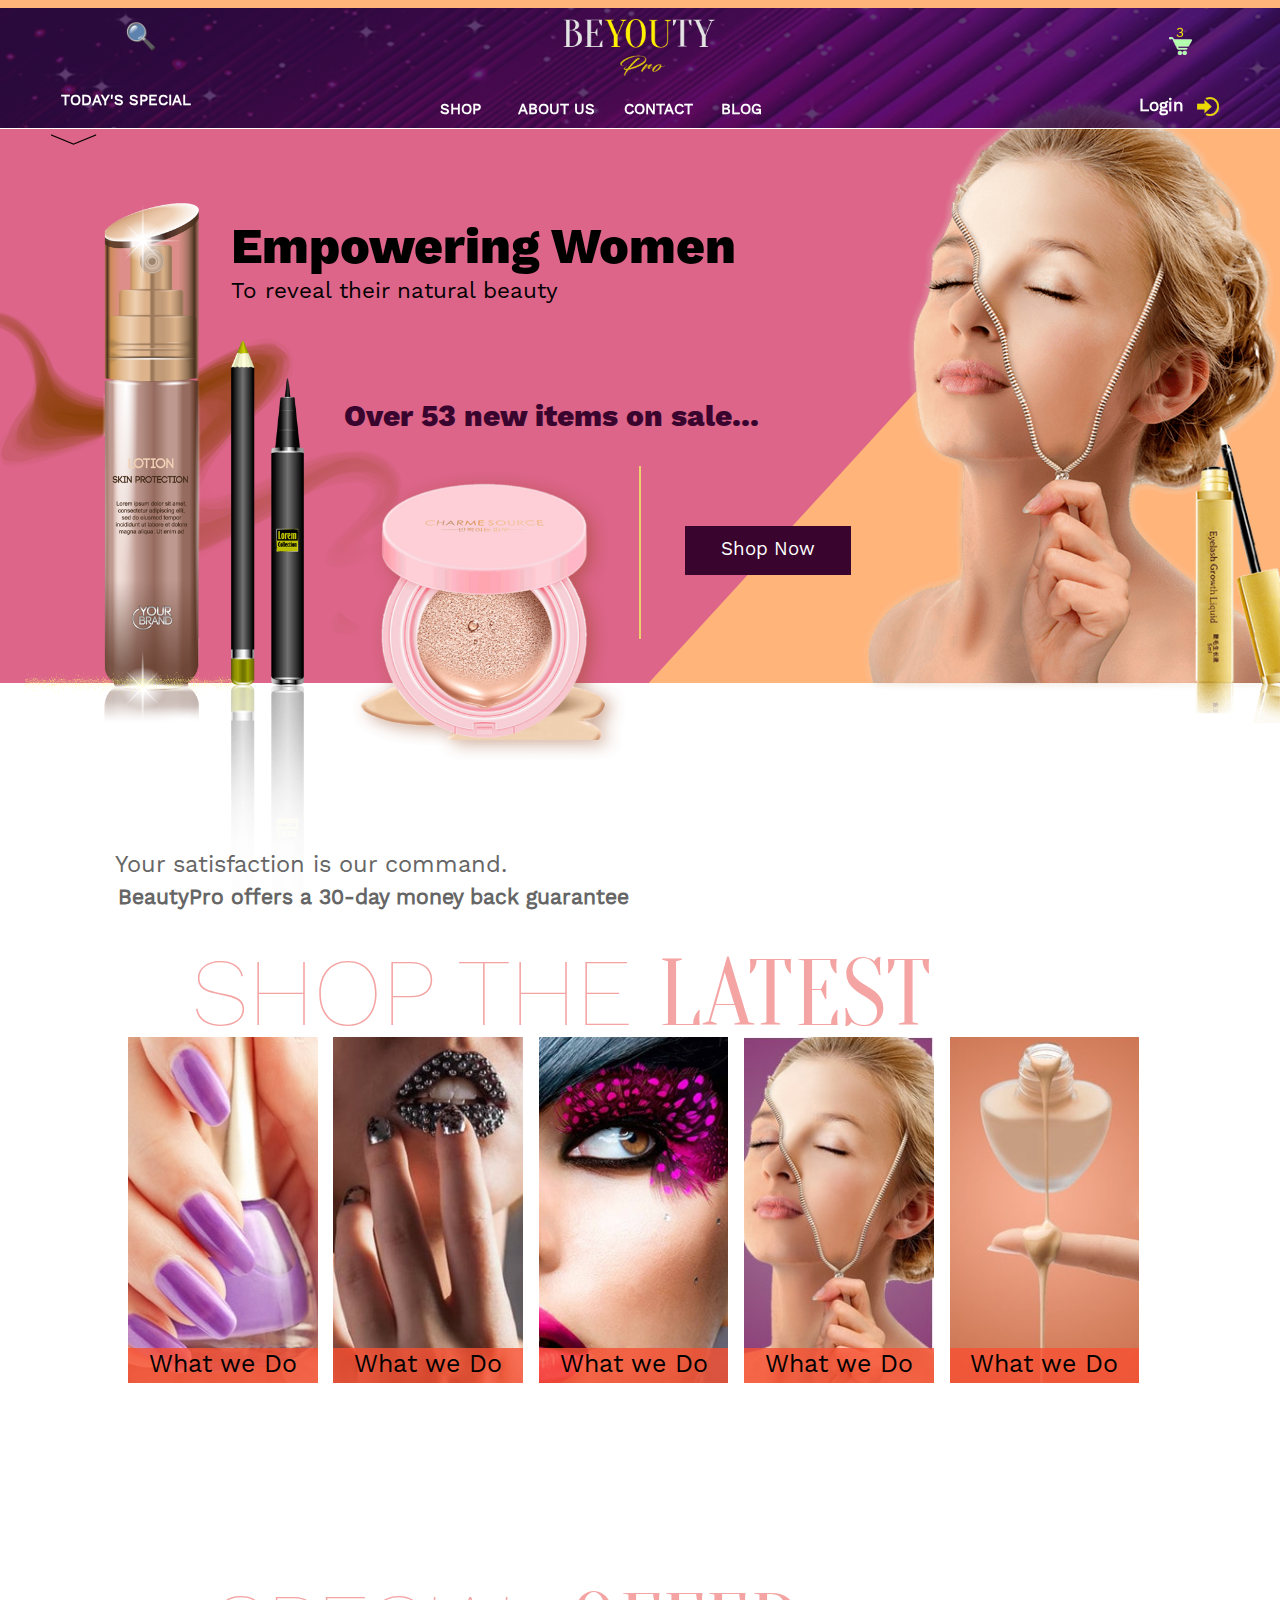
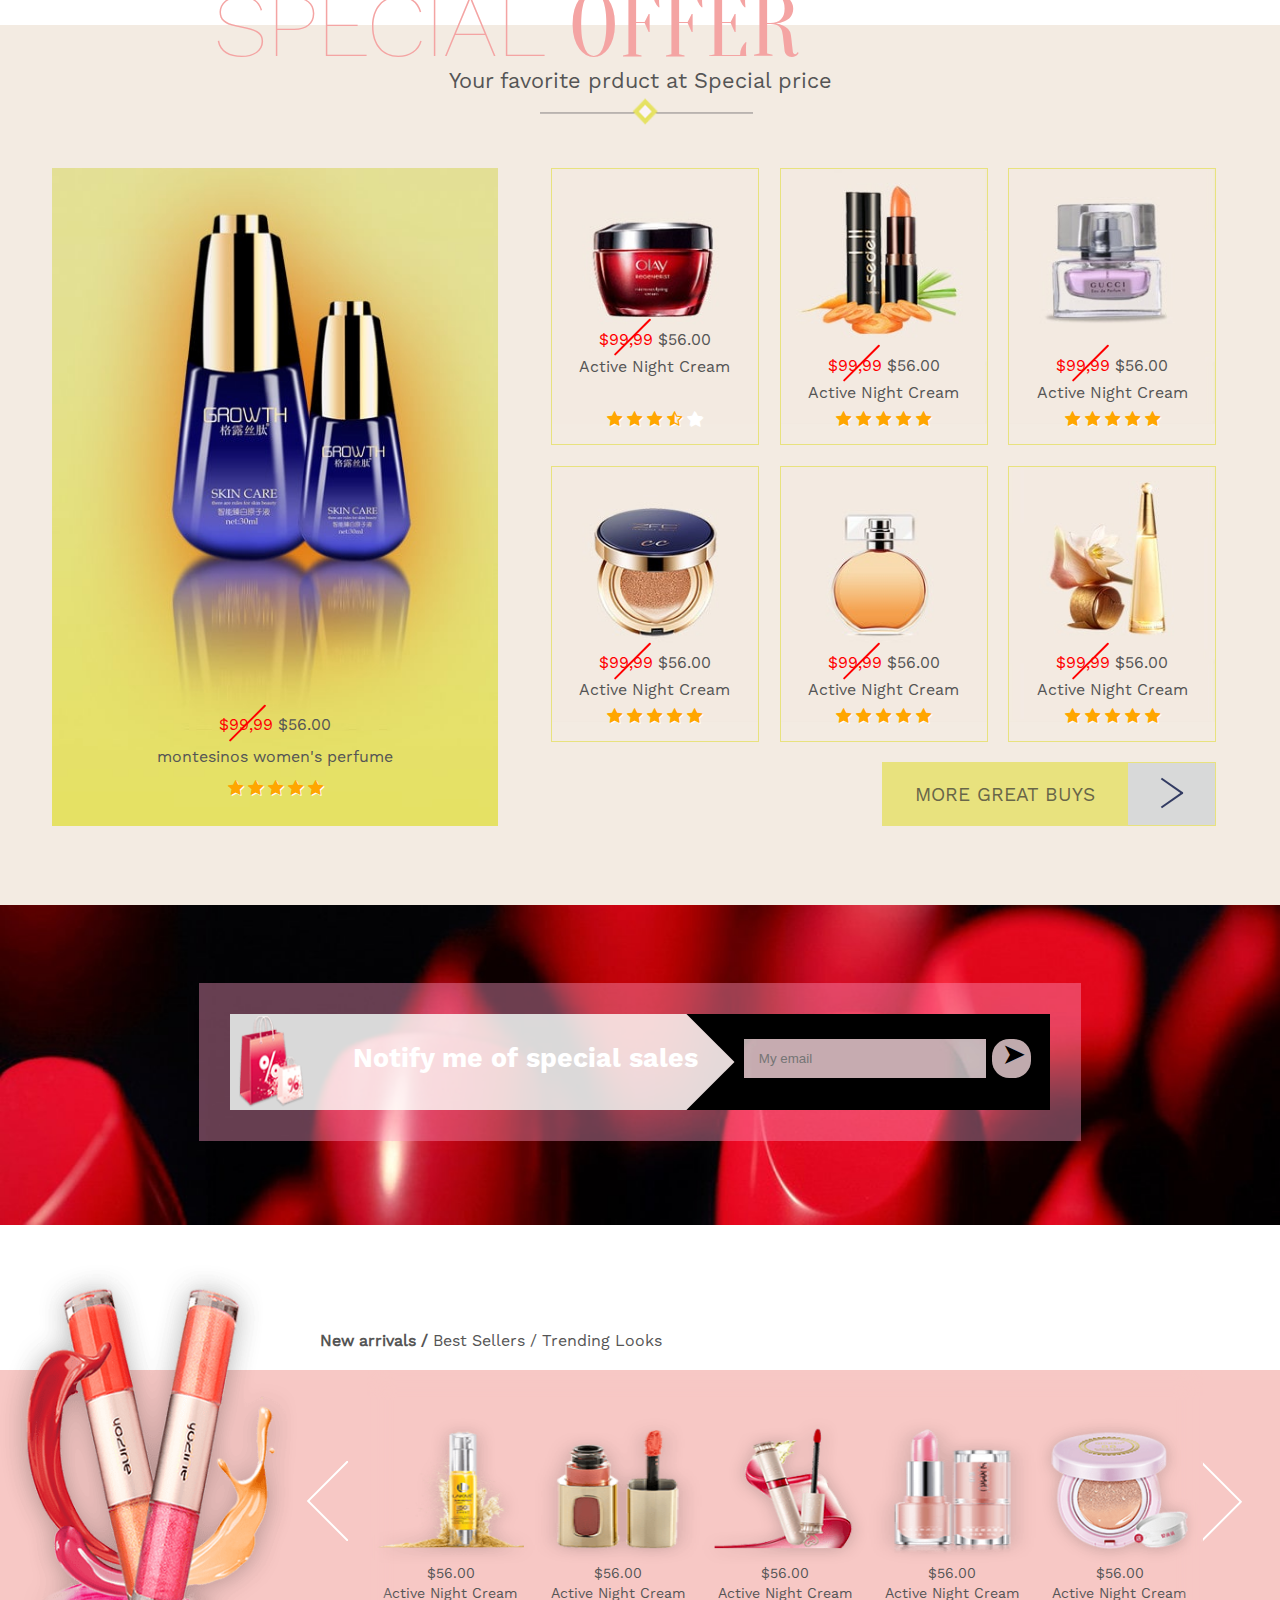
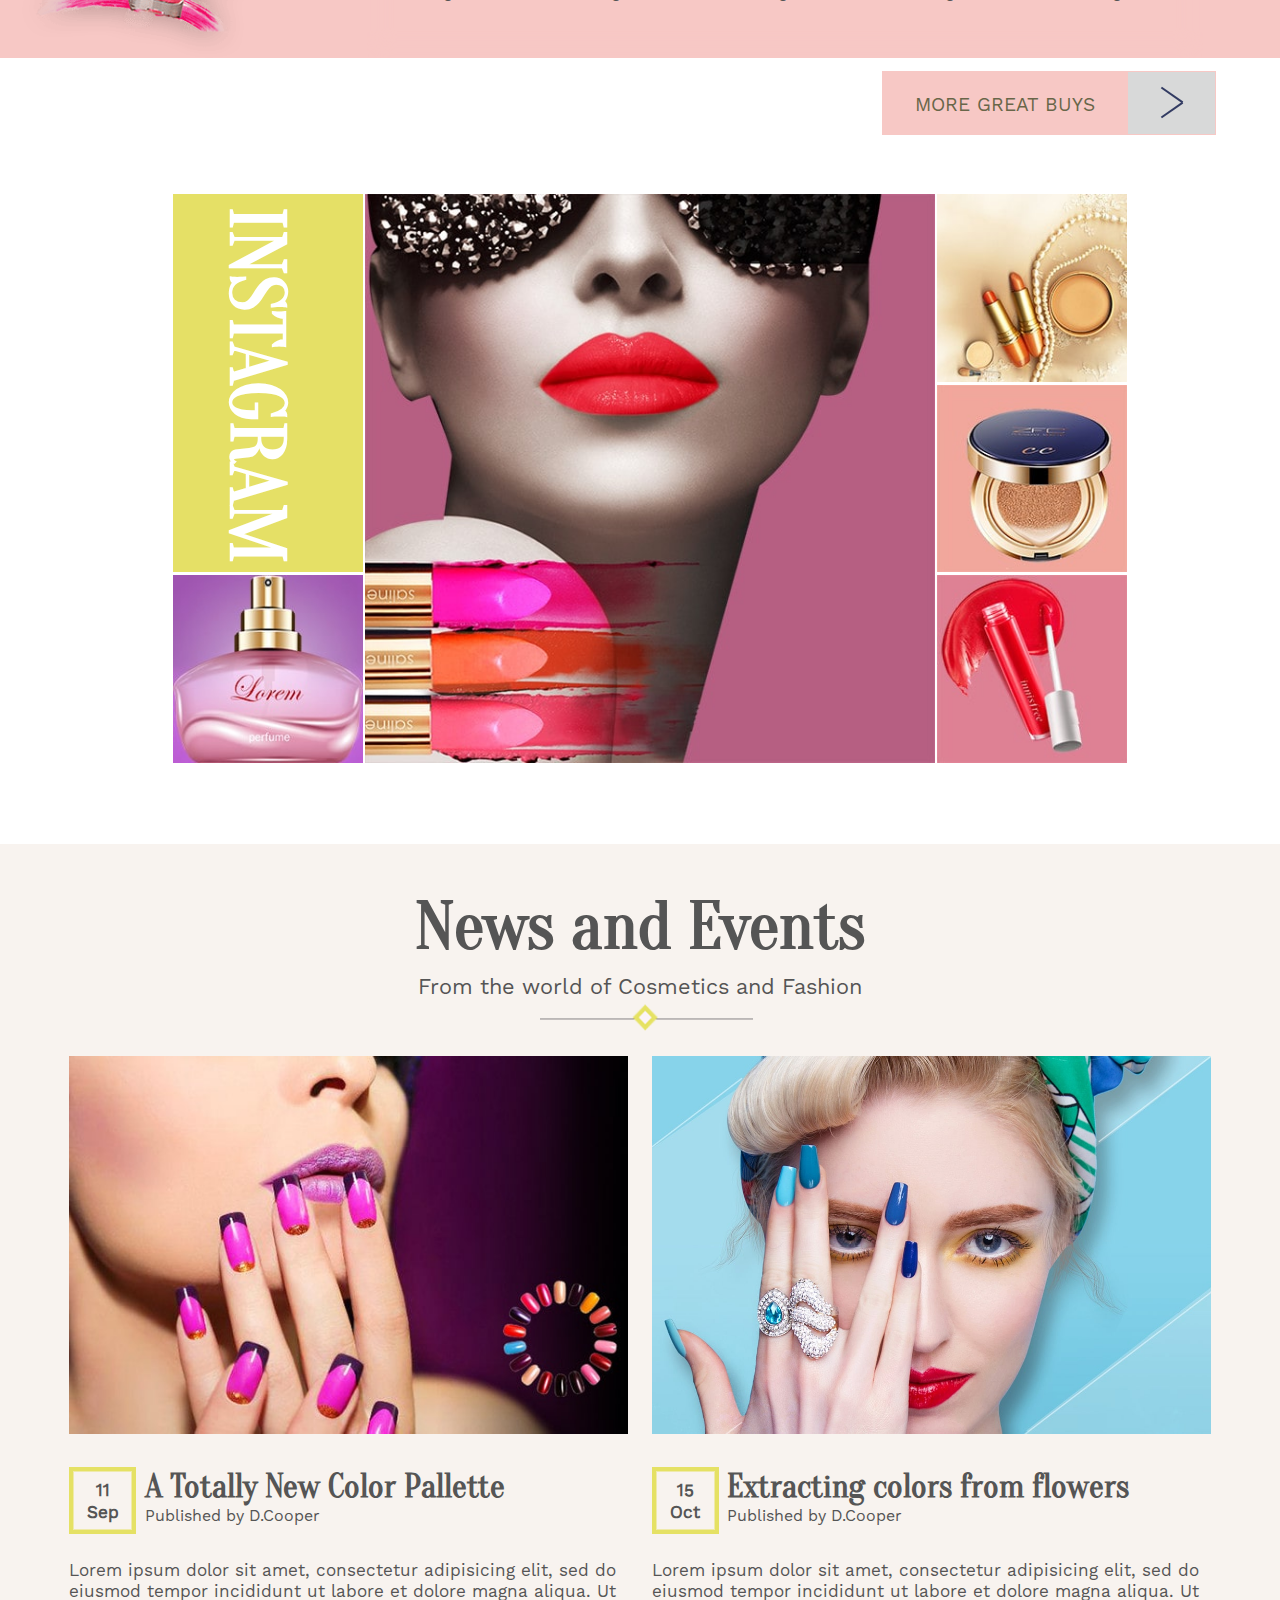
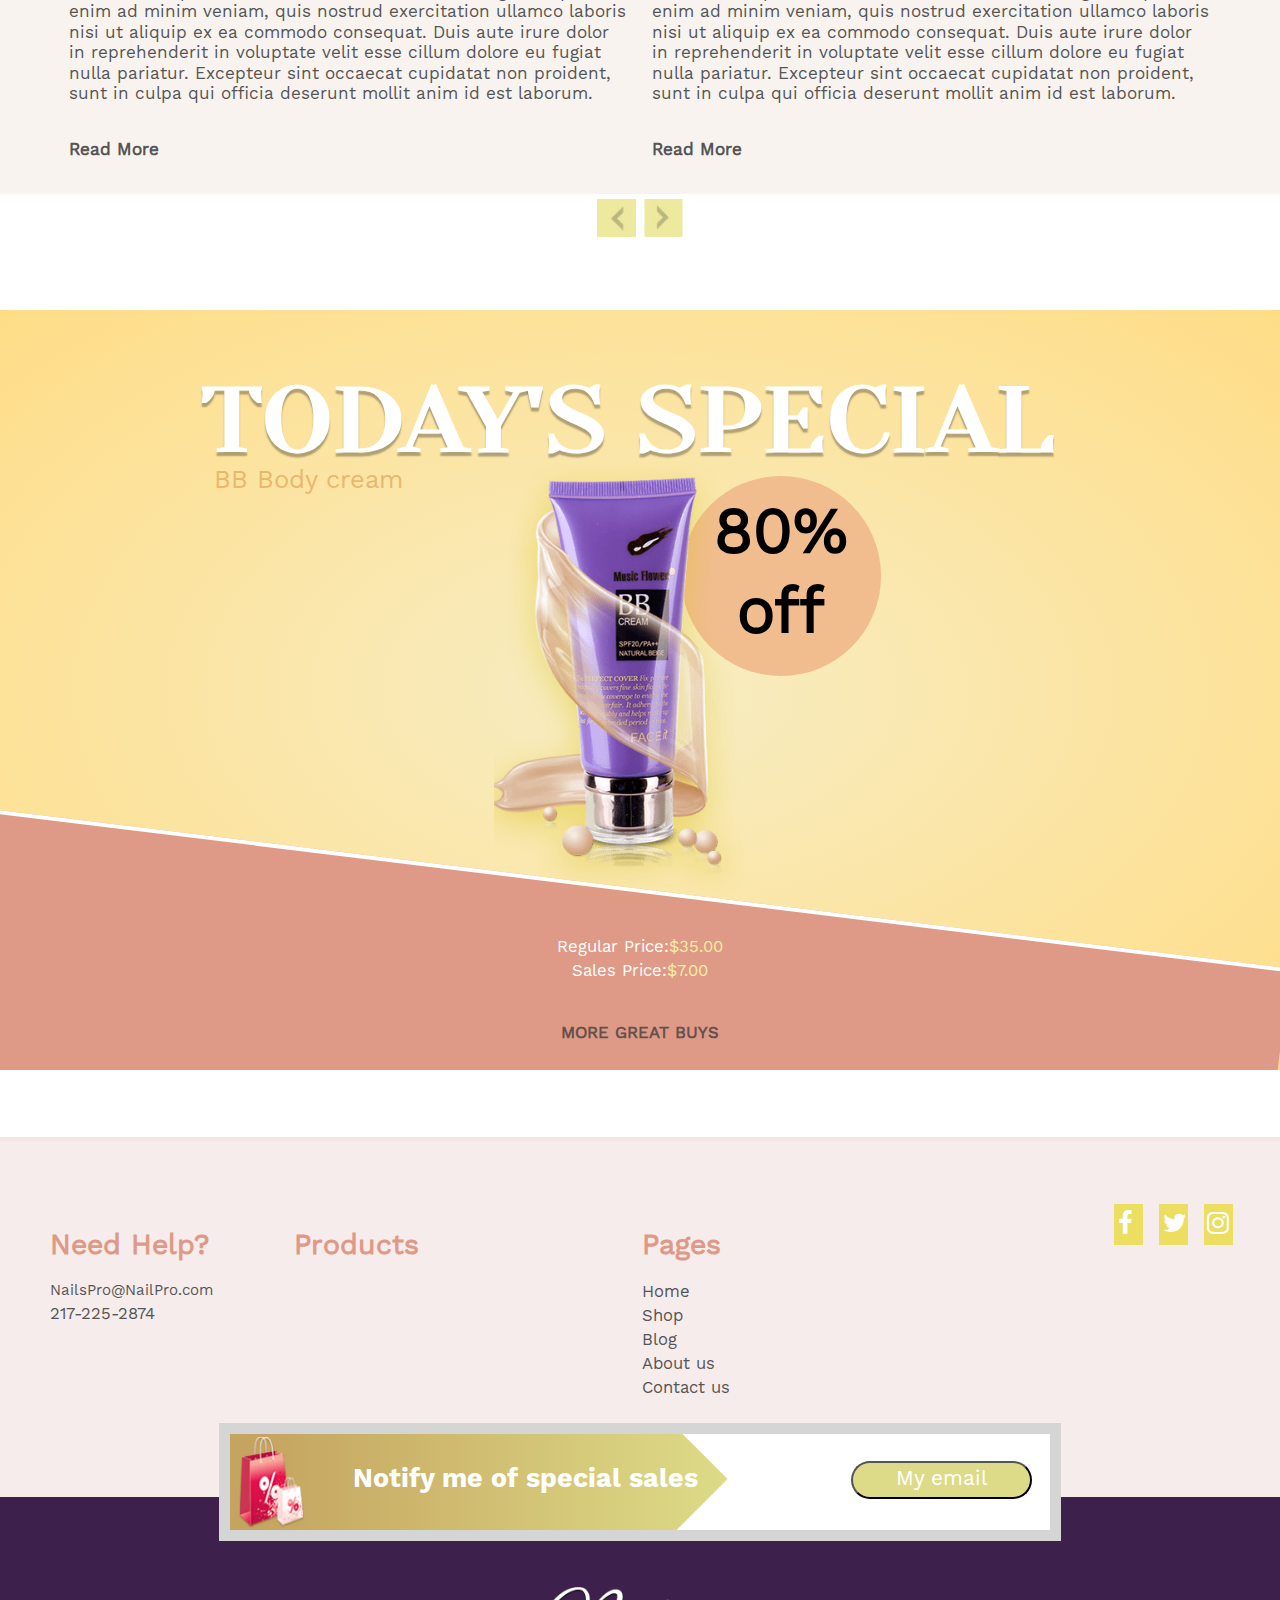
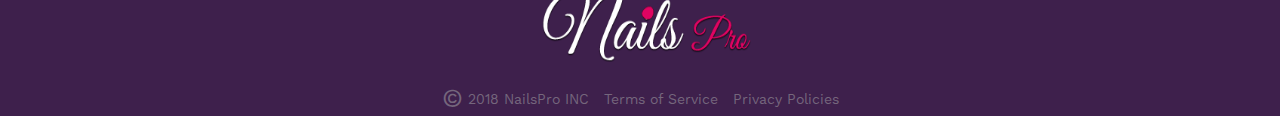
==== index.html @ 667a30c7 "very little button change" ====
<!DOCTYPE html>
<html lang="en" dir="ltr">
  <head>
    <meta charset="utf-8">
    <title></title>
    <link rel="stylesheet" href="assets/css/style.css">
    <meta name="viewport" content="width=device-width">
    <link href="https://fonts.googleapis.com/css?family=Oranienbaum" rel="stylesheet">
    <link rel="stylesheet" href="https://cdnjs.cloudflare.com/ajax/libs/font-awesome/4.7.0/css/font-awesome.min.css">
  </head>
  <body>
    <!-- sticky start -->
    <div class="stickyBackgroundLayer">
      <div class="stickyBgInLayer"></div>
    </div>
    <div class="stickyMenu">
      <div class="stickyMenuInside">
        <div class="stickyYellowStripe"></div>
        <div class="searchIcon">
          <p>&#128269;</p>
        </div>
        <div class="BEYOUTY"></div>
        <div class="stickyTodaysSpecial">
          <p>TODAY'S SPECIAL</p>
        </div>
        <div class="carBox">
          <p>3</p>
          <div class="cart"></div>
        </div>
        <div class="stickyMenuNav">
          <!-- <a href="#">SHOP</a> -->
          <div class="megaMenuHoverBox">
            <a href="#" class='shop'>SHOP</a>
            <div class="megaMenu">
              <div class="mmImageFlexBox">
                <div class="mmPicBox">
                  <div class="mmPicOne mmpic"></div>
                  <p>NAILS</p>
                </div>
                <div class="mmPicBox">
                  <div class="mmPicTwo mmpic"></div>
                  <p>LIPS</p>
                </div>
                <div class="mmPicBox">
                  <div class="mmPicThree mmpic"></div>
                  <p>EYES</p>
                </div>
                <div class="mmPicBox">
                  <div class="mmPicFour mmpic"></div>
                  <p>FACE</p>
                </div>
                <div class="mmPicBox">
                  <div class="mmPicFive mmpic"></div>
                  <p>SKIN</p>
                </div>
              </div>
              <p class="mmFreeShiping">Free shipping with order OVER <span>$49.95</span> </p>
              <div class="mmTodaysSpecial">
                <p>CHECK TODAYS SPECIAL</p>
              </div>
              <div class="mmPurpleStripe"></div>
            </div>
          </div>
          <a href="#" id="mobileMargin">ABOUT US</a>
          <a href="#">CONTACT</a>
          <a href="#" id="removePhoneBlog">BLOG</a>
        </div>
        <div class="stickyLogin">
          <p>Login</p>
          <div class="loginPng"></div>
        </div>
      </div>
    </div>
    <!-- sticky end -->
    <!--blackvoerlay  -->
    <div class="blackOverlay">
      <div class="specialSales specialSalesBlackLayer">
        <div class="blackLayerInside"></div>
        <div class="advertBox adBoxBlackOverlay">
          <div class="blackDivOne blackDivOneLayer"></div>
          <div class="blackDivTwo blackDivTwoLayer"></div>
          <div class="pinkBag yellowBag"></div>
          <p>NOTIFY ME OF SPECIAL SALES</p>
          <div class="advertBoxButton adlayer">
            <input type="text" name="" value="" placeholder="My email">
            <div class="littleArrow littleArrowLayer"><span class="littleArroHtml littleArroHtmllayer">&#x27A4;</span> </div>
          </div>
        </div>
        <div class="closeBlackLayer">
          &#x2715;
        </div>
      </div>
    </div>
    <!--blackvoerlay  -->

    <main>
      <div class="mainBgDiv">
        <div class="narrowMainBgDiv"></div>
      </div>

      <div class="subscribeArrow">
          <p>&#8250;</p>
      </div>
      <div class="empowerWomanBox">
        <p>Empowering Women</p>
        <p>To reveal their natural beauty</p>
      </div>
      <div class="itemsOnSale">
        <p>Over 53 new items on sale...</p>
      </div>
      <button class="shopNow" type="button" name="button">Shop Now</button>
      <div class="lineDownAnim"></div>

      <picture>
        <source media="(orientation:landscape)" srcset="assets/img/png/girl.png">
        <source media="(orientation:portrait)" srcset="assets/img/mobile-img/mobilePng/girl.png">
        <img class='girl' src="" alt="Flowers">
      </picture>

      <!-- <img class="girl" src="assets/img/png/girl.png" alt="picture of dior"> -->
      <img class="smoke" src="assets/img/png/smoke.png" alt="picture of dior">
      <img class="dior" src="assets/img/png/diorY.png" alt="picture of dior">
      <img class="crayon" src="assets/img/png/crayon.png" alt="picture of dior">
      <img class="crayonShadow" src="assets/img/png/crayonShadow.png" alt="picture of dior">

      <picture>
        <source media="(orientation:landscape)" srcset="assets/img/png/browBrush.png">
        <source media="(orientation:portrait)" srcset="assets/img/mobile-img/mobilePng/browBrush.png">
        <img class="browBrush" src="" alt="Flowers">
      </picture>

      <img class="blackBrowBrush" src="assets/img/mobile-img/mobilePng/BlackBrowBrush.png" alt="">

      <picture>
        <source media="(orientation:landscape)" srcset="assets/img/png/eyeBrush.png">
        <source media="(orientation:portrait)" srcset="assets/img/mobile-img/mobilePng/eyeBrush.png">
        <img class="eyeBrush" src="" alt="Flowers">
      </picture>
    </main>

    <!-- <div class="bridalSection">
      <h4>WHAT <span>WE DO</span> </h4>
      <div class="bridalImageOrangeBox">
        <div class="narrowDivBox">
          <div class="narrowDiv"></div>
        </div>
        <div class="bridalImage">
          <div class="bridalOne bridal"></div>
          <div class="bridalTwo bridal"></div>
          <div class="bridalThree bridal"></div>
          <div class="bridalFour bridal"></div>
          <div class="bridalOverLay">
            <p class="bridalHugeFont">MANICURE</p>
            <button type="button" name="button" class="allGenderText">Click to learn more</button>
          </div>
        </div>
      </div>
    </div> -->

    <div class="whatWeSellBnd">
      <p>Your satisfaction is our command.</p>
      <p>BeautyPro offers a 30-day money back guarantee</p>
      <h4>SHOP THE <span>LATEST</span> </h4>
    </div>
    <div class="whatWeDo">
      <div class="whatWeDoOne whatWeDoJS">
        <img src="assets/img/whatWeDo/nail-laquer.jpg" alt="laquer">
        <div class="whatWeDoTextBox">
          <p class="fontFam">What we Do</p>
          <p>Lorem ipsum dolor sit amet,
            consectetur adipisicing elit,
            sed do eiusmod tempor incididunt
            ut labore et dolore magna aliqua.
            Ut enim ad minim veniam, quis nostrud
              </p>
        </div>
      </div>
      <div class="whatWeDoTwo whatWeDoJS">
        <img src="assets/img/whatWeDo/lips.jpg" alt="lipstick">
        <div class="whatWeDoTextBox">
          <p class="fontFam">What we Do</p>
          <p>Lorem ipsum dolor sit amet,
            consectetur adipisicing elit,
            sed do eiusmod tempor incididunt
            ut labore et dolore magna aliqua.
            Ut enim ad minim veniam, quis nostrud
              </p>
        </div>
      </div>
      <div class="whatWeDoThree whatWeDoJS">
        <img src="assets/img/whatWeDo/eyes.jpg" alt="eyes">
        <div class="whatWeDoTextBox">
          <p class="fontFam">What we Do</p>
          <p>Lorem ipsum dolor sit amet,
            consectetur adipisicing elit,
            sed do eiusmod tempor incididunt
            ut labore et dolore magna aliqua.
            Ut enim ad minim veniam, quis nostrud
              </p>
        </div>
      </div>
      <div class="whatWeDoFour whatWeDoJS">
        <img src="assets/img/whatWeDo/skin-care.jpg" alt="skin care">
        <div class="whatWeDoTextBox">
          <p class="fontFam">What we Do</p>
          <p>Lorem ipsum dolor sit amet,
            consectetur adipisicing elit,
            sed do eiusmod tempor incididunt
            ut labore et dolore magna aliqua.
            Ut enim ad minim veniam, quis nostrud
              </p>
        </div>
      </div>
      <div class="whatWeDoFive whatWeDoJS">
        <img src="assets/img/whatWeDo/liquid-powder.jpg" alt="liquid powder">
        <div class="whatWeDoTextBox">
          <p class="fontFam">What we Do</p>
          <p>Lorem ipsum dolor sit amet,
            consectetur adipisicing elit,
            sed do eiusmod tempor incididunt
            ut labore et dolore magna aliqua.
            Ut enim ad minim veniam, quis nostrud
              </p>
        </div>
      </div>
    </div>


    <section class="specialOfferSection">
      <h4>SPECIAL <span>OFFER</span> </h4>
      <p class="favoriteProductP">Your favorite prduct at Special price</p>
      <div class="linePng"></div>
      <!-- grid -->
      <div class="gridContainer">
        <div class="growth">
          <img src="assets/img/growth.jpg" alt="eyes">
          <div class="price">
            <div class="priceNumbers">
              <div class="redLine"></div>
              <p><span id="oldPrice">$99,99</span> $56.00</p>
              <p>montesinos women's perfume</p>
              <span class="fa fa-star checked"></span>
              <span class="fa fa-star checked"></span>
              <span class="fa fa-star checked"></span>
              <span class="fa fa-star checked"></span>
              <span class="fa fa-star checked"></span>
            </div>
          </div>
        </div>
        <div class="mobileOnlySpecialOffer">
          <h2>More <br> special Offers</h2>
          <div class="triangleBox mobileDisplayTriangle">
            <div class="triangleAnim">

            </div>
          </div>
        </div>
        <div class="mobileOnlyArrowsGrid">
          <div class="mobileLeftArrow" >
            <div class="mobileArrow"></div>
          </div>
          <div class="mobileRightArrow" >
            <div class="mobileArrow"></div>
          </div>
        </div>
        <div class="gridBox">
          <div class="olay gridPicturesJS">
            <img src="assets/img/six-image-grid/olay.jpg" alt="olay">
            <div class="price">
              <div class="priceNumbers">
                <div class="redLine"></div>
                <p><span id="oldPrice">$99,99</span> $56.00</p>
                <p>Active Night Cream</p>
                <span class="fa fa-star checked"></span>
                <span class="fa fa-star checked"></span>
                <span class="fa fa-star checked fa-3x"></span>
                <span class="fa fa-star-half-o checked "></span>
                <span class="fa fa-star unchecked"></span>
              </div>
            </div>
          </div>
          <div class="sede gridPicturesJS">
            <img src="assets/img/six-image-grid/sede.jpg" alt="sede">
            <div class="price">
              <div class="priceNumbers">
                <div class="redLine"></div>
                <p><span id="oldPrice">$99,99</span> $56.00</p>
                <p>Active Night Cream</p>
                <span class="fa fa-star checked"></span>
                <span class="fa fa-star checked"></span>
                <span class="fa fa-star checked"></span>
                <span class="fa fa-star checked"></span>
                <span class="fa fa-star checked"></span>
              </div>
            </div>
          </div>
          <div class="gucci gridPicturesJS">
            <img src="assets/img/six-image-grid/gucci.jpg" alt="gucci">
            <div class="price">
              <div class="priceNumbers">
                <div class="redLine"></div>
                <p><span id="oldPrice">$99,99</span> $56.00</p>
                <p>Active Night Cream</p>
                <span class="fa fa-star checked"></span>
                <span class="fa fa-star checked"></span>
                <span class="fa fa-star checked"></span>
                <span class="fa fa-star checked"></span>
                <span class="fa fa-star checked"></span>
              </div>
            </div>
          </div>
          <div class="cc gridPicturesJS">
            <img src="assets/img/six-image-grid/cc.jpg" alt="cream">
            <div class="price">
              <div class="priceNumbers">
                <div class="redLine"></div>
                <p><span id="oldPrice">$99,99</span> $56.00</p>
                <p>Active Night Cream</p>
                <span class="fa fa-star checked"></span>
                <span class="fa fa-star checked"></span>
                <span class="fa fa-star checked"></span>
                <span class="fa fa-star checked"></span>
                <span class="fa fa-star checked"></span>
              </div>
            </div>
          </div>
          <div class="parfume gridPicturesJS">
            <img src="assets/img/six-image-grid/parfume.jpg" alt="parfume">
            <div class="price">
              <div class="priceNumbers">
                <div class="redLine"></div>
                <p><span id="oldPrice">$99,99</span> $56.00</p>
                <p>Active Night Cream</p>
                <span class="fa fa-star checked"></span>
                <span class="fa fa-star checked"></span>
                <span class="fa fa-star checked"></span>
                <span class="fa fa-star checked"></span>
                <span class="fa fa-star checked"></span>
              </div>
            </div>
          </div>
          <div class="flower gridPicturesJS">
            <img src="assets/img/six-image-grid/flower.jpg" alt="flower">
            <div class="price">
              <div class="priceNumbers">
                <div class="redLine"></div>
                <p><span id="oldPrice">$99,99</span> $56.00</p>
                <p>Active Night Cream</p>
                <span class="fa fa-star checked"></span>
                <span class="fa fa-star checked"></span>
                <span class="fa fa-star checked"></span>
                <span class="fa fa-star checked"></span>
                <span class="fa fa-star checked"></span>
              </div>
            </div>
          </div>
        </div>
        <div class="carouselDotsMobileOnly">
          <div class="dots"></div>
          <div class="dots"></div>
          <div class="dots"></div>
          <div class="dots"></div>
          <div class="dots"></div>
          <div class="dots"></div>
        </div>
        <div class="greatBuysButton">
          <p>MORE GREAT BUYS</p>
          <div class="ArrowBox">
            <div class="topArrow"></div>
            <div class="botArrow"></div>
          </div>
        </div>
      </div>
      <!-- grid end -->
    </section>

    <div class="specialSales">
      <div class="advertBox">
        <div class="blackDivOne"></div>
        <div class="blackDivTwo"></div>
        <div class="pinkBag"></div>
        <p>Notify me of special sales</p>
        <div class="advertBoxButton">
          <input type="text" name="" value="" placeholder="My email">
          <div class="littleArrow"><span class="littleArroHtml">&#x27A4;</span> </div>
        </div>
      </div>
    </div>

<div class="threeCarBigBox">
    <div class="carSelectBox">
      <p class="selectOne">New arrivals /&nbsp;</p>
      <p class="selectTwo"> Best Sellers /&nbsp;</p>
      <p class="selectThree"> Trending Looks</p>
    </div>

    <section class="newArrivals">
      <!-- <h2>New Arrivals</h2> -->
      <div class="carWraper">
        <div class="leftImage">
          <img src="assets/img/png/lipstick.png" alt="lipstick">
        </div>
        <div class="leftCarArrowBox" id="carOneLeftCarArrowBox">
          <div class="arrow"></div>
        </div>
        <div class="carContainer">
          <div class="blurBox"></div>
          <div class="carousel" id="carouselOne">
            <div class="carPicContainer mobileCarOneDiv">
              <div class="firstCarPicOne">
                <img src="assets/img/png/car-one/carPicOne.png" alt="makeup">
              </div>
              <p>$56.00</p>
              <p>Active Night Cream</p>
            </div>
            <div class="carPicContainer mobileCarOneDiv">
              <div class="firstCarPicTwo">
                <img src="assets/img/png/car-one/carPicTwo.png" alt="makeup">
              </div>
              <p>$56.00</p>
              <p>Active Night Cream</p>
            </div>
            <div class="carPicContainer mobileCarOneDiv">
              <div class="firstCarPicThree">
                <img src="assets/img/png/car-one/carPicThree.png" alt="makeup">
              </div>
              <p>$56.00</p>
              <p>Active Night Cream</p>
            </div>
            <div class="carPicContainer mobileCarOneDiv">
              <div class="firstCarPicFour">
                <img src="assets/img/png/car-one/carPicFour.png" alt="makeup">
              </div>
              <p>$56.00</p>
              <p>Active Night Cream</p>
            </div>
            <div class="carPicContainer mobileCarOneDiv">
              <div class="firstCarPicFive">
                <img src="assets/img/png/car-one/carPicFive.png" alt="makeup">
              </div>
              <p>$56.00</p>
              <p>Active Night Cream</p>
            </div>
            <div class="carPicContainer mobileCarOneDiv">
              <div class="firstCarPicSix">
                <img src="assets/img/png/car-one/carPicOne.png" alt="makeup">
              </div>
              <p>$56.00</p>
              <p>Active Night Cream</p>
            </div>
            <div class="carPicContainer mobileCarOneDiv">
              <div class="firstCarPicSeven">
                <img src="assets/img/png/car-one/carPicTwo.png" alt="makeup">
              </div>
              <p>$56.00</p>
              <p>Active Night Cream</p>
            </div>
          </div>
        </div>
        <div class="rightCarArrowBox" id="carOneRightCarArrowBox">
          <div class="arrow"></div>
        </div>
        <div class="dotsCarOneMobileOnly">
          <div class="dotsCarOne"></div>
          <div class="dotsCarOne"></div>
          <div class="dotsCarOne"></div>
          <div class="dotsCarOne"></div>
          <div class="dotsCarOne"></div>
        </div>
      </div>
      <div class="greatBuysButton">
        <p>MORE GREAT BUYS</p>
        <div class="ArrowBox">
          <div class="topArrow"></div>
          <div class="botArrow"></div>
        </div>
      </div>
    </section>
    <!-- CAR TWO START -->

    <section class="newArrivals bestSellers">
      <!-- <h2>Best Sellers</h2> -->
      <div class="carWraper">
        <div class="leftImage"></div>
        <div class="leftCarArrowBox" id="carTwoLeftCarArrowBox">
          <div class="arrow"></div>
        </div>
        <div class="carContainer">
          <div class="blurBox"></div>
          <div class="carousel" id="carouselTwo">
            <div class="carPicContainer mobileCarTwoDiv">
              <div class="firstCarPicOne">
                <img src="assets/img/png/car-two/carTwoPicOne.png" alt="makeup">
              </div>
              <p>$56.00</p>
              <p>Active Night Cream</p>
            </div>
            <div class="carPicContainer mobileCarTwoDiv">
              <div class="firstCarPicTwo">
                <img src="assets/img/png/car-two/carTwoPicTwo.png" alt="makeup">
              </div>
              <p>$56.00</p>
              <p>Active Night Cream</p>
            </div>
            <div class="carPicContainer mobileCarTwoDiv">
              <div class="firstCarPicThree">
                <img src="assets/img/png/car-two/carTwoPicThree.png" alt="makeup">
              </div>
              <p>$56.00</p>
              <p>Active Night Cream</p>
            </div>
            <div class="carPicContainer mobileCarTwoDiv">
              <div class="firstCarPicFour">
                <img src="assets/img/png/car-two/carTwoPicFour.png" alt="makeup">
              </div>
              <p>$56.00</p>
              <p>Active Night Cream</p>
            </div>
            <div class="carPicContainer mobileCarTwoDiv">
              <div class="firstCarPicFive">
                <img src="assets/img/png/car-two/carTwoPicFive.png" alt="makeup">
              </div>
              <p>$56.00</p>
              <p>Active Night Cream</p>
            </div>
            <div class="carPicContainer mobileCarTwoDiv">
              <div class="firstCarPicSix">
                <img src="assets/img/png/car-two/carTwoPicOne.png" alt="makeup">
              </div>
              <p>$56.00</p>
              <p>Active Night Cream</p>
            </div>
            <div class="carPicContainer mobileCarTwoDiv">
              <div class="firstCarPicSeven">
                <img src="assets/img/png/car-two/carTwoPicTwo.png" alt="makeup">
              </div>
              <p>$56.00</p>
              <p>Active Night Cream</p>
            </div>
          </div>
        </div>
        <div class="rightCarArrowBox" id="carTwoRightCarArrowBox">
          <div class="arrow"></div>
        </div>
        <div class="dotsCarTwoMobileOnly">
          <div class="dotsCarTwo"></div>
          <div class="dotsCarTwo"></div>
          <div class="dotsCarTwo"></div>
          <div class="dotsCarTwo"></div>
          <div class="dotsCarTwo"></div>
        </div>
      </div>
      <div class="greatBuysButton">
        <p>MORE GREAT BUYS</p>
        <div class="ArrowBox">
          <div class="topArrow"></div>
          <div class="botArrow"></div>
        </div>
      </div>
    </section>

    <section class="newArrivals trendingLooksSection">
      <!-- <h2>Trending Looks</h2> -->
      <div class="carWraper">
        <div class="leftImage">
          <img src="assets/img/png/handsPng.png" alt="makeup">
        </div>
        <div class="trendingThreePicWraper">
          <div class="trendingPicOne">
            <img src="assets/img/trendingPicOne.jpg" alt="makeup">
          </div>
          <div class="trendingPicTwo">
            <img src="assets/img/trendingPicTwo.jpg" alt="makeup">
          </div>
          <div class="trendingPicThree">
            <img src="assets/img/trendingPicThree.jpg" alt="makeup">
          </div>
        </div>
      </div>
      <div class="greatBuysButton">
        <p>MORE GREAT BUYS</p>
        <div class="ArrowBox">
          <div class="topArrow"></div>
          <div class="botArrow"></div>
        </div>
      </div>
    </section>
    <!-- closing big box -->
  </div>

    <section class="instagramSection">
      <div class="gridBoxSpecial">
        <div class=""><h2>INSTAGRAM</h2></div>
        <div class="">
          <img src="assets/img/instagram-grid/bigPicGrid.jpg" alt="makeup">
        </div>
        <div class="">
          <img src="assets/img/instagram-grid/topRight.jpg" alt="makeup">
        </div>
        <div class="">
          <img src="assets/img/instagram-grid/rightMid.jpg" alt="makeup">
        </div>
        <div class="">
          <img src="assets/img/instagram-grid/rightBot.jpg" alt="makeup">
        </div>
        <div class="">
          <img src="assets/img/instagram-grid/parfume.jpg" alt="makeup">
        </div>
      </div>
    </section>

    <section class="newsAndEventsSection">
      <div class="pinkBox">
        <h2>News and Events</h2>
        <p class="favoriteProductP">From the world of Cosmetics and Fashion</p>
        <div class="linePng"></div>
        <div class="carThreeContainer">
          <div class="carouselThree" id="carouselThree">
            <div class="">
              <div class="carDivOne">
                <img src="assets/img/car-three/picOne.jpg" alt="makeup">
              </div>
              <div class="carThreeTextBox">
                <div class="yellowSquareContainer">
                  <div class="YellowSquare">
                    <b><p>11</p></b>
                    <b><p>Sep</p></b>
                  </div>
                  <div class="">
                    <h3>A Totally New Color Pallette</h3>
                    <p>Published by D.Cooper</p>
                  </div>
                </div>
                <div class="loremIpsumText">
                  <p>Lorem ipsum dolor sit amet, consectetur adipisicing elit,
                     sed do eiusmod tempor incididunt ut labore et dolore magna aliqua.
                     Ut enim ad minim veniam, quis nostrud exercitation ullamco laboris
                     nisi ut aliquip ex ea commodo consequat. Duis aute irure dolor in
                     reprehenderit in voluptate velit esse cillum dolore eu fugiat nulla pariatur. Excepteur sint occaecat cupidatat non proident,
                     sunt in culpa qui officia deserunt mollit anim id est laborum.</p>
                </div>
                <b><a href="#">Read More</a></b>
              </div>
            </div>
            <div class="">
              <div class="carDivTwo">
                <img src="assets/img/car-three/picTwo.jpg" alt="makeup">
              </div>
              <div class="carThreeTextBox">
                <div class="yellowSquareContainer">
                  <div class="YellowSquare">
                    <b><p>15</p></b>
                    <b><p>Oct</p></b>
                  </div>
                  <div class="">
                    <h3>Extracting colors from flowers</h3>
                    <p>Published by D.Cooper</p>
                  </div>
                </div>
                <div class="loremIpsumText">
                  <p>Lorem ipsum dolor sit amet, consectetur adipisicing elit,
                     sed do eiusmod tempor incididunt ut labore et dolore magna aliqua.
                     Ut enim ad minim veniam, quis nostrud exercitation ullamco laboris
                     nisi ut aliquip ex ea commodo consequat. Duis aute irure dolor in
                     reprehenderit in voluptate velit esse cillum dolore eu fugiat nulla pariatur. Excepteur sint occaecat cupidatat non proident,
                     sunt in culpa qui officia deserunt mollit anim id est laborum.</p>
                </div>
                <b><a href="#">Read More</a></b>
              </div>
            </div>
            <div class="" id="hideMobile">
              <div class="carDivThree">
                <img src="assets/img/car-three/picThree.jpg" alt="makeup">
              </div>
              <div class="carThreeTextBox">
                <div class="yellowSquareContainer">
                  <div class="YellowSquare">
                    <b><p>29</p></b>
                    <b><p>Dec</p></b>
                  </div>
                  <div class="">
                    <h3>100% Natural Beauty</h3>
                    <p>Published by D.Cooper</p>
                  </div>
                </div>
                <div class="loremIpsumText">
                  <p>Lorem ipsum dolor sit amet, consectetur adipisicing elit,
                     sed do eiusmod tempor incididunt ut labore et dolore magna aliqua.
                     Ut enim ad minim veniam, quis nostrud exercitation ullamco laboris
                     nisi ut aliquip ex ea commodo consequat. Duis aute irure dolor in
                     reprehenderit in voluptate velit esse cillum dolore eu fugiat nulla pariatur. Excepteur sint occaecat cupidatat non proident,
                     sunt in culpa qui officia deserunt mollit anim id est laborum.</p>
                </div>
                <b><a href="#">Read More</a></b>
              </div>
            </div>
          </div>
        </div>
      </div>
      <div class="carThreeArrowContainer">
        <div id="carThreeLeftArrow"></div>
        <div id="carThreeRightArrow"></div>
      </div>
    </section>

    <div class="bodyCream">
      <div class="narrowDivBG"></div>
      <div class="bodyCreamTextBox">
        <h2>TODAY'S SPECIAL</h2>
        <p>BB Body cream</p>
      </div>
      <div class="priceOff">
        <p><b>80%</b> </p>
        <p><b>off</b> </p>
      </div>
      <div class="BBcream">
        <img src="assets/img/png/BBcream.png" alt="makeup">
      </div>
      <div class="regularPriceTextBox">
        <p>Regular Price:<span>$35.00</span></p>
        <p>Sales Price:<span>$7.00</span></p>
        <a href="#"><b>MORE GREAT BUYS</b> </a>
      </div>
    </div>

    <div class="needHelpSection">
      <nav>
        <div class="">
          <h4>Need Help?</h4>
          <p>NailsPro@NailPro.com</p>
          <a href="#">217-225-2874</a>
        </div>
        <div class="">
          <h4>Products</h4>
        </div>
        <div class="">
          <h4>Pages</h4>
          <a href="#">Home</a> <br>
          <a href="#">Shop</a> <br>
          <a href="#">Blog</a> <br>
          <a href="#">About us</a> <br>
          <a href="#">Contact us</a>
        </div>
      </nav>
      <div class="stickySocialMedia">
        <div class="fa fa-facebook"></div>
        <div class="fa fa-twitter"></div>
        <div class="fa fa-instagram"></div>
      </div>
        <div class="advertBox">
          <div class="gradientYellow"></div>
          <div class="pinkBag"></div>
          <p>Notify me of special sales</p>
          <button type="button" name="button" class="advertButton">My email</button>
        </div>
    </div>

    <footer>
      <div class="nailsPng"></div>
      <p><span>&#169;</span> 2018 NailsPro INC &nbsp; Terms of Service &nbsp; Privacy Policies</p>
    </footer>


    <script type="text/javascript" src="assets/js/app.js">

    </script>
  </body>
</html>
---- assets/css/style.css ----
/* font-family: 'Oranienbaum', serif; */
@font-face {
  font-family: 'WorkSans-Hairline';
  src:url('../fonts/WorkSans-Hairline.otf') format('truetype');
}
@font-face {
  font-family: 'WorkSans-Thin';
  src:url('../fonts/WorkSans-Thin.otf') format('truetype');
}
@font-face {
  font-family: 'WorkSans-Regular';
  src:url('../fonts/WorkSans-Regular.otf') format('truetype');
}
@font-face {
  font-family: 'WorkSans-Bold';
  src:url('../fonts/WorkSans-Bold.otf') format('truetype');
}
@font-face {
  font-family: 'WorkSans-SemiBold';
  src:url('../fonts/WorkSans-ExtraBold.otf') format('truetype');
}

body{
  margin: 0;
  font-family: 'WorkSans-Regular';
}
div,main,section{
  background-size: 100% 100%;
  /* border: 1px solid black; */
}
img{
  left: 0;
  top: 0;
  width: 100%;
  height: 100%;
  position: absolute;
}
main img{
  left: auto;
  top: auto;
}
a{
  text-decoration: none;
  font-family: 'WorkSans-Regular';
}
h2{
  font-family: 'Oranienbaum', serif;
  font-size: 5.345vw;
  color: rgb(85,85,85);
}
h3{
  font-size:2.6vw ;
  font-family: 'Oranienbaum', serif;
  color: rgb(85,85,85);
  margin: 0;
}
h4{
  font-size: 7.43vw;
  font-family: 'WorkSans-Thin';
  margin: 0;
  color: rgb(244,164,163);
}
h4 span{
  font-family: 'WorkSans-Regular';
}
p{
  font-family: 'WorkSans-Regular';
  color: rgb(85,85,85);
}
button{
  font-family: 'WorkSans-Regular';
}
button:hover{
  cursor: pointer;
}

/* sticky menu */
.stickyBackgroundLayer{
  position: fixed;
  top: -1px;
  left: 0px;
  transition: 0.4s;
  width: 100%;
  height: 10.05vw;
  overflow: hidden;
  z-index: 10
}
.stickyBgInLayer{
  position: absolute;
  top: 0;
  left: 0;
  width: 100%;
  height: 10.05vw;
  background-image: url('../img/stickyBG.jpg');
}
.stickyMenu{
  border-color: red;
  overflow: hidden;
  transition: 0.4s;
  position: fixed;
  top: -1px;
  left: 0px;
  width: 100%;
  height: 10.05vw;
  /* height: 40.55vw; */
  z-index: 20;
  border-bottom: 1px solid white;
}
.megaMenu{
  overflow: hidden;
  transition: 0.4s;
  position: absolute;
  bottom: -30.7vw;
  left: 0;
  width: 100vw;
  height: 30.7vw;
  background: rgb(246,226,219);
}
.mmImageFlexBox{
  display: flex;
  justify-content: space-around;
  padding-left: 4.9vw;
  padding-right: 4.9vw;
}
.mmpic{
  width: 21.94vw;
  height: 21.94vw;
  margin-top: -2vw;
  margin-left: -5.4vw;
  margin-right: -5.4vw;
  background-repeat: no-repeat;
  background-size: 100% 100%;
  background-position: -1vw 0;
}
.mmPicBox{
  /* overflow: hidden; */
}
.mmPicBox p{
  margin: 0;
  margin-left:-1vw;
  margin-top: -3.2vw;
  font-size: 3.61vw;
  font-family: 'Oranienbaum', serif;
  color: rgb(86,45,96);
  text-align: center;
}
.mmPicOne{background-image: url('../img/megaMenu/nail-laquer.png');}
.mmPicTwo{background-image: url('../img/megaMenu/lips.png');}
.mmPicThree{background-image: url('../img/megaMenu/eyes.png');}
.mmPicFour{background-image: url('../img/megaMenu/face.png');}
.mmPicFive{background-image: url('../img/megaMenu/liquid-powder.png');}

.mmFreeShiping{
  color: rgb(255,80,131);
  font-weight: 600;
  margin: 0;
  margin-top: 3.2vw;
  font-size: 1.575vw;
  text-align: center;
}
.mmFreeShiping span{
  font-family: 'WorkSans-SemiBold';
}

.mmTodaysSpecial{
  position: absolute;
  bottom: 0;
  left: 0;
  width: 100%;
  height: 4.151vw;
  border-top:1px solid rgb(231,195,205);
}
.mmTodaysSpecial p{
  margin: 0;
  margin-top: 1.06vw;
  color: rgb(94,60,101,0.44);
  font-weight: 900;
  font-size: 1.779vw;
  text-align: center;
}

.mmPurpleStripe{
  position: absolute;
  bottom: 0px;
  left: 0;
  width: 100%;
  height: 0.296vw;
  background-color: rgb(206,68,160);
  border-top: 1px solid rgb(220,124,181);
  border-bottom: 1px solid rgb(220,124,181);
}
.stickyMenuInside{
  background-color: rgb(52,11,76,0.8);
  position: absolute;
  left: 0px;
  top: 0px;
  width: 100%;
  height: 20.05vw;
  z-index: 21;
}
.stickyYellowStripe{
  position: absolute;
  top: 0;
  left: 0;
  width: 100%;
  height: 0.683vw;
  background-color: rgb(255,180,122);
}

.searchIcon{
  position: absolute;
  margin-left: 9.765vw;
  margin-top: 1.7vw;
}
.searchIcon p{
  margin: 0;
  color: rgb(107,153,104);
  font-size: 2vw;
}
.searchIcon p:hover{
  cursor: pointer;
}

.BEYOUTY{
  position: absolute;
  margin-left: 50%;
  top: 1.6vw;
  left: -6vw;
  width: 11.85vw;
  height: 4.4vw;
  background-image: url('../img/png/Pro.png');
}
.BEYOUTY:hover{
  cursor: pointer;
  filter: brightness(300%);
}
.carBox{
  position: absolute;
  top: 1.95vw;
  right: 6.88vw;
}
.carBox p{
  color:rgb(255,240,0);
  text-align: center;
  margin: 0;
  margin-bottom: -0.5vw;
  font-size: 1.074vw;
}
.cart{
  background-image: url('../img/png/cart.png');
  width: 1.8vw;
  height: 1.41vw;
}
.cart:hover{
  cursor: pointer;
}
.stickyTodaysSpecial{
  z-index: 1;
  position: absolute;
  top: 6vw;
  font-family: 'WorkSans-Bold';
  margin-left: 4.8vw;
}
.stickyTodaysSpecial p{
  font-weight: 800;
  margin-bottom: 0vw;
  color: white;
  font-size:1.171vw;
}
.stickyTodaysSpecial p:hover{
  color: rgb(255,213,53);
  cursor: pointer;
}
.stickyMenuNav{
  display: flex;
  justify-content: center;
  position: relative;
  height: 2.25vw;
  width: 100%;
  top: 7.9vw;
}
.stickyMenuNav a{
  font-weight: 800;
  transition: 0.35s;
  padding-left: 1.1vw;
  padding-right: 1.1vw;
  color:white;
  font-family: 'WorkSans-Regular';
  font-size: 1.18vw;
}
.stickyMenuNav a:hover{
  color: rgb(255,213,53);
}
.shop{
  position: absolute;
  left: 33.3vw;
  top: 0vw;
  padding-bottom: 15px;
}

.stickySocialMedia{
  transition: 1s;
  position: fixed;
  top: -10vw;
  right: 14.2vw;
}
.stickySocialMedia .fa-facebook,.stickySocialMedia .fa-twitter,.stickySocialMedia .fa-instagram{
  width: 2vw;
  height: 2.7vw;
  font-size: 2vw;
  padding-top: 0.5vw;
  padding-left: 0.3vw;
  margin-right: 0.81vw;
  background-color: rgb(235,221,84,0.5);
  color: white;
}
.fa:hover{
  cursor: pointer;
}

.stickyLogin{
  position: absolute;
  top: 7.4vw;
  right: 4.8vw;
  font-family: 'WorkSans-Bold';
  display: flex;
  align-items:  center;
  font-size: 0.96vw;
  height: 2vw;
}
.stickyLogin p{
  transition: 0.3s;
  font-weight: 900;
  color: white;
  font-size: 1.33vw;
}
.stickyLogin p:hover{
  color: rgb(255,213,53);
  cursor: pointer;
}
.loginPng{
  margin-left: 1vw;
  background-image: url('../img/png/loginButton.png');
  width: 1.7vw;
  height: 1.46vw;
}
.stickyLogin:hover{
  cursor: pointer;
  filter: brightness(200%);
}
/* blackOverLay */
.blackOverlay{
  transition: 0.5s;
  position: fixed;
  z-index: 30;
  background-color: rgb(0,0,0,0.8);
  width: 100%;
  height: 100%;
  top: 0;
  left: 0;
  display: none;
  opacity: 0;
}
.adBoxBlackOverlay{
  width: 40.955vw !important;
  height: 4.7vw !important;
  left: 1.911vw !important;
  margin: 0 !important;
  top: 2.2vw !important;
  outline:1.54vw solid rgb(255,154,197,0.4) !important;
}
.blackLayerInside{
  width: 44.035vw !important;
  height: 7.78vw !important;
  left: 0.371vw !important;
  margin: 0 !important;
  top: 0.66vw !important;
  position: absolute;
  background: transparent;
  outline: 10vw solid rgb(0,0,0,0.6);
}
.adlayer{
  top: 1.25vw !important;
  filter: brightness(300%) !important;
}
.adlayer input{
  height: 2.132vw !important;
  width: 12.42vw !important;
  padding-left: 10px;
}
.adlayer input::placeholder{
  opacity: 0.8;
  font-weight: 900;
  color: rgb(44,27,17);
}
.yellowBag{
  background-image: url("../img/png/yellow-bag.png") !important;
  width: 10% !important;
}
.littleArrowLayer{
  width: 2.2vw !important;
  height: 2.2vw !important;
}
.littleArroHtmllayer{
  font-size: 1.7vw !important;
}
.blackDivOneLayer{
  right: -20vw !important;
}
.blackDivTwoLayer{
  right: -20vw !important;
}
.adBoxBlackOverlay p{
  color: rgb(54,22,3) !important;
  margin-left: 5vw !important;
  margin-top: 1.7vw !important;
  font-size: 1.05vw !important;
}
.specialSalesBlackLayer{
  overflow: hidden;
  width: 45.588vw !important;
  top: 10vw !important;
  height:12.86vw !important;
}
.closeBlackLayer{
  font-weight: 100;
  font-size: 2vw;
  color: white;
  top: 10vw;
  left: 42.8vw;
  position: absolute;
}
.closeBlackLayer:hover{
  cursor: pointer;
}
/* MAIN MAIN MAIN */
main{
  margin-top: 10.05vw;
  padding-top: 0.1px;
  position: relative;
  height: 43.3vw;
  /* background-image: url('../img/coverBG.jpg'); */
}
.subscribeArrow{
  z-index: 14;
  margin: 0;
  position: absolute;
  top: -2.8vw;
  left: 5vw;
   transform: rotate(90deg);
}
.subscribeArrow:hover{
  cursor: pointer;
}
.subscribeArrow p{
  transform: rotate(90deg);
  margin: 0;
  font-size: 5vw;
  transform: scale(1,1.8);
  font-weight: 100;
  color: black;
  font-family: 'WorkSans-Thin';
}

.mainBgDiv{
  overflow: hidden;
  position: absolute;
  top: 0;
  left: 0;
  height: 100%;
  width: 100%;
  background-color: rgb(220,101,137);
}

.narrowMainBgDiv{
  position: absolute;
  top: -20vw;
  left: 49.6vw;
  width: 80vw;
  height:160vw;
  background-color: rgb(255,180,122);
  transform: rotate(42.5deg);
}
.empowerWomanBox{
  position: absolute;
  top: 6.65vw;
  left: 18.08vw;
}
.empowerWomanBox p:nth-child(1){
  margin: 0;
  font-size: 3.91vw;
  font-family: 'WorkSans-SemiBold';
  color: black;
}
.empowerWomanBox p:nth-child(2){
  margin: 0;
  margin-top: -0.8vw;
  font-size: 1.759vw;
  color: black;
}
.itemsOnSale{
  position: absolute;
  left: 26.88vw;
  top: 21vw;
}
.itemsOnSale p{
  margin: 0;
  font-size: 2.346vw;
  font-family: 'WorkSans-SemiBold';
  color: rgb(57,5,46);
}
.shopNow{
  z-index: 14;
  position: absolute;
  width: 12.95vw;
  height: 3.81vw;
  background-color: rgb(57,5,46);
  color:white;
  font-size: 1.466vw;
  top: 31.036vw;
  left: 53.519vw;
  border: none;
}
.dior{
  position: absolute;
  z-index: 13;
  width: 31.4vw;
  /* width: 32.96vw; */
  height: 45.55vw;
  /* height: 47.55vw; */
  bottom: -5.6vw;
  left: -1.15vw;
  /* left: -4.2vw; */
  /* bottom: -10.5vw;; */
}
.smoke{
  transition-timing-function: linear;
  transition: 5s;
  opacity: 0.1;
  position: absolute;
  z-index: 13;
  /* width: 32.96vw; */
  width: 30vw;
  left:-5vw;
  height: 47.55vw;
  bottom: -8vw;;

}
.crayon{
  transition: 1s;
  position: absolute;
  z-index: 13;
  width: 5.669vw;
  height: 26.832vw;
  bottom: 2vw;
  /* bottom: -0.14vw; original before animation */
  left: 18.08vw;
}
.crayonShadow{
  opacity: 0.5;
  transition: 1s;
  position: absolute;
  z-index: 13;
  left: 18.08vw;
  bottom: -20vw;
  /* bottom: -17.59vw; original before animation */
  width: 5.669vw;
  height: 17.399vw;
}
.browBrush{
  position: absolute;
  z-index: 14;
  left: 26vw;
  bottom: -6.1vw;
  width: 23.02vw;
  height: 22.77vw;
}
.blackBrowBrush{
  position: absolute;
  width: 21.942vw;
  height: 13.862vw;
  right: 5vw;
  bottom: -5vw;
}
.eyeBrush{
  position: absolute;
  z-index: 14;
  right: 0;
  bottom: -3.1vw;
  width: 6.74vw;
  height: 23.185vw;
}
.girl{
  position: absolute;
  z-index: 13;
  width: 32.795vw;
  height: 46.43vw;
  bottom: -0.6vw;
  right: 0;
}

/*  lineDownAnim animations*/
.lineDownAnim{
  position: absolute;
  width: 0.146vw;
  height: 13.489vw;
  background-color: rgb(236,208,109);
  left: 49.95vw;
  top: 26.39vw;
  animation-name: lineDownAnim;
  animation-duration: 2s;
  animation-iteration-count: infinite;
}
@keyframes lineDownAnim{
  0%{
    height: 1vw;
  }
  100%{
    height: 13.489vw;
  }
}
/* triangle anim */
.triangleBox{
  transform: rotate(45deg);
  position: absolute;
  background-color: rgb(229,225,100,0.73);
  width: 3.75vw;
  height: 3.75vw;
  outline: 0.5vw solid rgb(229,225,100,0.43);
  top:38.4vw;
  right: 46.497vw;
  border-radius: 1px;
}
.triangleAnim{
  position: absolute;
  width: 0px;
  height: 0px;
  border: 1.136vw solid transparent;
  border-top: 1.136vw solid rgb(229,255,100);
  transform: rotate(-45deg);
  top: 2.272vw;
  left: 2.272vw;
  animation-name: triangleAnim;
  animation-duration: 1s;
  animation-direction: alternate;
  animation-timing-function: linear;
  animation-iteration-count:infinite;
}
@keyframes triangleAnim {
  0%{
    opacity: 1;
    top: 2.272vw;
    left: 2.272vw;
  }
  100%{
    opacity: 0;
    top: 0.5vw;
    left: 0.5vw;
  }
}
/* triangle anim end*/
/* whatWeSellBnd bnd */
.whatWeSellBnd p:nth-child(1){
  margin: 0;
  margin-top: 13vw;
  margin-left: 9vw;
  font-size: 1.85vw;
  color:rgb(102,102,102);
  font-family: 'WorkSans-Regular';
}
.whatWeSellBnd p:nth-child(2){
  margin: 0;
  margin-left: 9.25vw;
  font-size: 1.65vw;
  color:rgb(102,102,102);
  font-weight: 800;
  font-family: 'WorkSans-Regular';
}
.whatWeSellBnd h4{
  font-weight: 100;
  margin-top: 1.4vw;
  margin-left: 15vw;
  margin-bottom: -2.6vw;
}
.whatWeSellBnd h4 span{
  font-family: 'Oranienbaum', serif;
}
/* BRIDAL SECTION */
/* .bridalSection{
  position: relative;
}
.bridalSection h4{
  font-weight: 100;
  font-family: 'WorkSans-Thin';
  margin-top: 13.37vw;
  margin-left: 18.58vw;
}
.bridalSection h4 span{
  font-family: 'Oranienbaum', serif;
}
.bridalImageOrangeBox{
  width: 100%;
  position: relative;
  height: 37.17vw;
  background: blue;
  background: linear-gradient(to bottom, rgba(228,132,120,1) 0%, rgba(255,187,176,1) 100%);
}
.narrowDivBox{
  position: absolute;
  overflow: hidden;
  width: 100%;
  height: 100%;
  left: 0;
  top: 0;
}
.narrowDiv{
  position: absolute;
  top: -15vw;
  left: 39vw;
  width: 22.3vw;
  height: 70vw;
  background-color: rgb(221,122,110);
  transform: rotate(-38deg);
}
.bridalImage{
  top: 5.2vw;
  left: 13%;
  position: relative;
  padding-top: 0.1px;
  width: 74%;
  height: 38.66vw;
}
.bridal{
  position: absolute;
  left: 0;
  top: 0;
  width: 100%;
  height: 100%;
}
.bridalOne,
.bridalTwo,
.bridalThree,
.bridalFour{
  display: block;
  transition: 1s;
  opacity: 0;
}
.bridalOne{background-image: url('../img/bridal/skinCare.jpg');}
.bridalTwo{background-image: url('../img/bridal/manicure.jpg');}
.bridalThree{background-image: url('../img/bridal/pedicure.jpg');}
.bridalFour{background-image: url('../img/bridal/bridal.jpg');}


.bridalOverLay{
  position: absolute;
  background-color: rgb(209,254,221,0.30);
  border: 1px solid rgb(214,243,217);
  width: 56vw;
  height: 28.62vw;
  margin-left: 7.8vw;
  margin-top: 7.063vw;
}
.bridalHugeFont{
  transition: 0.5s;
  opacity: 1;
  font-family: 'Oranienbaum', serif;
  font-size: 11.5vw;
  text-align: center;
  margin-top: 4.5vw;
  color: white;
}
.allGenderText{
  position: absolute;
  right:4.31vw;
  bottom: 2.23vw;
  background-color: rgb(228,132,120,0.5);
  width: 18.587vw;
  height: 3.71vw;
  font-size: 1.35vw;
  font-family: 'WorkSans-Regular';
  border: none;
} */

/* whatWeDo */
.whatWeDo{
  height: 45.9vw;
  display: flex;
  justify-content: space-between;
  padding-left: 10vw;
  padding-right: 11vw;
}
.whatWeDo>div>div{
  width: 100%;
  height: 100%;
  position:relative;
  top:90%;
  transition: 1s;
  background: rgb(248,80,50,0.8);
}
.whatWeDo>div{
  overflow: hidden;
}
.whatWeDoJS{
  position: relative;
  width: 14.82vw;
  height: 27vw;
}

.whatWeDoTextBox{
  position: absolute;
  bottom: 0px;
  width: 100%;
  text-align: center;
  background-color: rgb(248,80,50,0.8);
}
.whatWeDoTextBox p{
  color:black;
}
.fontFam{
  font-size: 1.95vw;
  font-family: 'WorkSans-Regular';
  margin: 0;
}
/* SPECIAL OFFERS , SPECIAL OFFERS */
.specialOfferSection{
  padding-top: 0.1px;
  font-family: 'WorkSans-Regular';
  position: relative;
  height: 68.77vw;
  background-color: rgb(243,235,226);
}
.specialOfferSection h4{
  font-weight: 100;
  font-family: 'WorkSans-Thin';
  margin-top: -4.4vw;
  margin-left: 16.72vw;
  font-size: 7vw;
}
.specialOfferSection h4 span{
  font-weight: 400;
  font-family: 'Oranienbaum', serif;
}
.favoriteProductP{
  font-family: 'WorkSans-Regular';
  margin: 0;
  margin-top: -2.5vw;
  text-align: center;
  font-size: 1.7vw;
}
.linePng{
  position: relative;
  background-image:url('../img/png/lineTriangle.png');
  position: relative;
  margin-left: 50.5%;
  left: -8.35vw;
  width: 16.69vw;
  height: 2.07vw;
  margin-top: 0vw;
  margin-bottom: 2vw;
}

.gridContainer{
  position: absolute;
  bottom: 6.171vw;
  height: 51.4vw;
  width: 100%;
  color: rgb(104,102,73);
}

.growth{
  position: absolute;
  margin: 0;
  left: 4.08vw;
  height: 100%;
  width: 34.86vw;
  text-align: center;
}

.price{
  position: absolute;
  bottom: 0px;
  width: 100%;
  padding-bottom: 5.33%;
}
.priceNumbers{
  position: relative;
  font-size: 1.25vw;
  margin: 0;
}
#oldPrice{
  color: red;
}
.price p{
  margin: 0;
  margin-bottom: 2%;
}
.redLine{
  margin-left: 38%;
  transform: rotate(-45deg);
  position: absolute;
  height: 2px;
  width: 4vw;
  top:0.5vw;
  background-color: red;
  border-radius: 3px;
}

.gridContainer .fa::before{
  font-size: 1.3vw;
  text-shadow: 1px 1px white;
}
.unchecked{
  color:white;
}
.checked{
  position: relative;
  color:rgb(255,166,0);
}

.gridBox{
  position: absolute;
  display: grid;
  top: 0px;
  width: 52vw;
  height: 44.88vw;
  right: 4.97vw;
  grid-template-columns: 1fr 1fr 1fr;
  grid-template-rows: 1fr 1fr;
  grid-gap: 1.633vw;
}
.gridBox>div{
  background-size: 100% 93%;
  background-repeat: no-repeat;
  position: relative;
  text-align: center;
  border: 1px solid rgb(232,226,126);
}
.gridBox .redLine{
  margin-left: 27%;
}
.gridBox img{
  height: 93%;
}


.greatBuysButton{
  position: absolute;
  bottom:0px;
  right: 4.97vw;
  width: 25.98vw;
  height: 4.825vw;
  border: 1px solid rgb(232,226,126);
  background-color: rgb(232,226,126);
  z-index: 1;
}
.greatBuysButton:hover{
  cursor: pointer;
}
.greatBuysButton p{
  text-align: center;
  margin-right: 26.28%;
  font-family: 'WorkSans-Regular';
  font-size: 1.5vw;
  color: rgb(104,102,73);
}
.ArrowBox{
  position: absolute;
  right: 0px;
  top:0px;
  height: 100%;
  width: 26.28%;
  background-color: rgb(216,217,217);
}
.topArrow{
  margin-left: 35%;
  height: 2px;
  width: 30%;
  background-color: rgb(50,59,98);
  transform: rotate(35deg);
  margin-top: 25%;
}
.botArrow{
  margin-left: 35%;
  margin-top: 14%;
  height: 2px;
  width: 30%;
  background-color: rgb(50,59,98);
  transform: rotate(-35deg);
}

/* SPECIAL SALES SECTION */
.specialSales{
  position: relative;
  padding-top: 0.1px;
  width: 100%;
  height: 25vw;
  background-image:url('../img/specialSectionBG.jpg');
}
.advertBox{
  overflow: hidden;
  position: relative;
  margin-top: 8.5vw;
  margin-left: 50%;
  left: -32vw;
  width: 64vw;
  height: 7.5vw;
  outline:2.45vw solid rgb(255,154,197,0.4);
  background-color: rgb(255,255,255,0.85);
}
.blackDivOne{
  background-color: black;
  position: absolute;
  top: 0;
  right: -14.5vw;
  width: 50vw;
  height: 50vw;
  transform: rotate(45deg);
}
.blackDivTwo{
  background-color: black;
  position: absolute;
  bottom: 0;
  right: -14.5vw;
  width: 50vw;
  height: 50vw;
  transform: rotate(-45deg);
}

.gradientYellow{
  position: absolute;
  width: 50vw;
  height: 50vw;
  transform: rotate(45deg);
  top: -21.5vw;
  left: -21.5vw;
  background: linear-gradient(45deg, rgba(197,164,95,1) 0%, rgba(197,164,95,1) 48%, rgba(221,219,135,1) 100%);
}

.pinkBag{
  position: absolute;
  left: 1%;
  top: 2.5%;
  width: 8%;
  height: 95%;
  background-image: url('../img/png/pink-bags.png');
}
.advertBox p{
  margin-left: 15%;
  font-size: 2.1vw;
  position: relative;
  font-family: 'WorkSans-Bold';
  color: white;
}
.advertBoxButton{
  position: absolute;
  display: flex;
  right: 1.48vw;
  top: 2vw;
  border-color: red;
}
.advertBoxButton input{
  width: 18.58vw;
  height: : 3.19vw;
  border: none;
  background-image: url('../img/input.jpg');
  background-size: 128% 100%;
}
.advertBoxButton input::placeholder{
  padding-left: 1vw;
}
.littleArrow{
  margin-left: 0.5vw;
  width: 3vw;
  height: 3vw;
  background-color: rgb(192,170,173);
  border-radius: 45%;
  display: flex;
  justify-content: center;
}
.littleArrow:hover{
  cursor: pointer;
}
.littleArroHtml{
  position: relative;
  left:0.2vw;
  font-size: 2vw;
  font-weight: 800;
}
.littleArroHtml:hover{
  color: rgb(210,200,197);
}
.advertButton{
  font-family: 'WorkSans-Regular';
  position: absolute;
  top: 27.5%;
  right: 2.142%;
  width: 22.14%;
  height: 40%;
  border-radius: 1.48vw;
  color: white;
  font-size: 1.63vw;
  background-color: rgba(221,219,135,1);
}

/*  threeCarBigBox big box*/
.threeCarBigBox{
  position: relative;
}
.carSelectBox{
  z-index: 6;
  position: absolute;
  display: flex;
  top: 7vw;
  left: 25vw;
}
.carSelectBox p:hover{
  cursor: pointer;
}
.selectOne{
font-weight: 900;
}
.selectTwo{

}
.selectThree{

}
/* NEW ARIVALS */
.newArrivals{
  transition: 1s;
  opacity: 1;
  z-index: 3;
  padding-top: 0.1px;
  position: relative;
  width: 100%;
  height: 39.86vw;
}
.newArrivals .greatBuysButton{
  background-color: rgb(247,200,197);
  border-color: rgb(247,200,197);
}
.newArrivals h2{
  margin: 0;
  margin-left: 23.23vw;
  margin-top: 5vw;
}
.carWraper{
  position: absolute;
  top: 11.358vw;
  left: 0px;
  width: 100%;
  height: 22.5vw;
  background-color: rgb(247,200,197);
}
.leftImage{
  position: absolute;
  left: 0px;
  bottom: 0px;
  width: 23.23vw;
  height: 30.734vw;
}
.blurBox{
  z-index: 2;
  box-shadow: inset 0px 0px 1.2vw 0.9vw rgb(247,200,197);
  position: absolute;
  top: 0px;
  bottom: 0px;
  width: 100%;
  height: 100%;
}
.carContainer{
  position: absolute;
  height: 100%;
  width: 65.3vw;
  right: 6vw;
  top: 0px;
  overflow: hidden;
}
#carouselOne{
  transition: 0.7s;
  display: flex;
  position: relative;
  top: 16.5%;
  height: 67.65%;
  width: 140%;
  left: -0%;
}
#carouselTwo{
  transition: 0.7s;
  display: flex;
  position: relative;
  top: 16.5%;
  height: 67.65%;
  width: 140%;
  left: -0%;
}
.carPicContainer{
  position: relative;
  height: 100%;
  width: 20%;
  text-align: center;
}
.carPicContainer p{
  font-family: 'WorkSans-Regular';
  margin: 0;
  font-size: 1.11vw;
}
.carPicContainer >div:nth-child(1){
  position: relative;
  height: 75%;
  width: 100%;
}

.arrow{
  position: absolute;
  left: 2.1vw;
  top: -2vw;
  width: 10vw;
  height: 10vw;
  border: 2px solid white;
  transform: rotate(45deg);
}
.leftCarArrowBox{
  overflow: hidden;
  position: absolute;
  width: 3.2vw;
  height: 6.31vw;
  top:7.05vw;
  left: 24vw;
  z-index: 3;
}
.rightCarArrowBox{
  overflow: hidden;
  transform: rotate(180deg);
  position: absolute;
  width: 3.2vw;
  height: 6.31vw;
  top:7.05vw;
  right:3vw;
}
.leftCarArrowBox:hover ,.rightCarArrowBox:hover{
  cursor: pointer;
}

/* BEST SELLERS SECTION ,carTwo*/
.newArrivals.bestSellers{
  transition: 1s;
  top: 0;
  position: absolute;
  opacity: 0;
  z-index: 0;
}
.bestSellers .carWraper{
  background-color: rgb(249,216,193);
}
.bestSellers .greatBuysButton{
  background-color: rgb(249,216,193);
  border-color: rgb(249,216,193);
}
.bestSellers .leftImage{
  background-image: url('../img/png/car-two/carTwoLeftPic.png');
}

.bestSellers .blurBox{
  box-shadow: inset 0px 0px 1.2vw 0.9vw rgb(249,216,193);
}

/* trending section */
.trendingLooksSection{
  transition: 1s;
  z-index: 0;
  opacity: 0;
  position: absolute;
  top: 5.8vw;
  width: 100%;
  height: 36.74vw;
}
.trendingLooksSection h2{
  margin-top: -1vw;
}

.trendingLooksSection .carWraper{
  top: 5.567vw;
  background-color: rgb(202,164,207);
}

.trendingLooksSection .greatBuysButton{
  background-color: rgb(202,164,207);
  border-color: rgb(202,164,207);
}
.trendingLooksSection .greatBuysButton p{
  color: #d47959;
}

.trendingLooksSection .leftImage{
  bottom:-2.227vw;
  height: 34.15vw;
}

.trendingThreePicWraper{
  display: flex;
  position: absolute;
  right: 3.93vw;
  bottom: -2.227vw;
}

.trendingThreePicWraper div{
  position: relative;
  width: 22.27vw;
  height: 22.27vw;
  margin-left: 1.85vw;
}

/* INSTAGRAM SECTION */
.gridBoxSpecial{
  width: 74.12%;
  height: 44.477vw;
  margin-left: 13%;
  margin-top: 4.08vw;
  display: grid;
  grid-template-columns: 20% 60% 20%;
  grid-template-rows: 33% 33% 33%;
  grid-gap: 0.222vw;
  padding: 0.5vw;
  padding-bottom: 0;
}
.gridBoxSpecial div{
  position: relative;
  overflow: hidden;
}
.gridBoxSpecial div:hover{
  cursor: pointer;
}

.gridBoxSpecial div:nth-child(1) h2{
  font-family: 'Oranienbaum', serif;
  position: relative;
  z-index: 1;
  writing-mode:tb-rl;
  color: white;
  font-size: 6vw;
  margin: 0;
  margin-top: 1vw;
  margin-left: 3vw;
}
.gridBoxSpecial div:nth-child(1){
  background-color: rgb(229,224,102);
  grid-row: 1/3;
  grid-column: 1/2;
}
.gridBoxSpecial div:nth-child(2){
  grid-row: 1/4;
  grid-column: 2/3;
}
.gridBoxSpecial div:nth-child(3){
  grid-row: 1/2;
  grid-column: 3/4;
}
.gridBoxSpecial div:nth-child(4){
  grid-row: 2/3;
  grid-column: 3/4;
}
.gridBoxSpecial div:nth-child(5){
  grid-row: 3/4;
  grid-column: 3/4;
}
.gridBoxSpecial div:nth-child(6){
  grid-row: 3/4;
  grid-column: 1/2;
}

/*  SECTION NEWS AND EVENTS */
.newsAndEventsSection{
  position: relative;
  /* border: 1px solid green; */
}
.newsAndEventsSection a{
  color: black;
  font-size: 1.336vw;
  color: rgb(85,85,85);
}
.pinkBox{
  position: relative;
  margin-top: 6.31vw;
  padding-top: 0.1px;
  background-color: rgb(248,243,239);
  width: 100%;
  min-height: 74.23vw;
}
.newsAndEventsSection h2{
  margin: 0;
  margin-top: 3.34vw;
  margin-bottom: 3vw;
  text-align: center;
}

.carThreeContainer{
  position: relative;
  width: 91vw;
  height: 57.5vw;
  bottom: 0px;
  margin-left: 50%;
  left:-45.5vw;
    overflow: hidden;
}

.carouselThree{
  transition: 0.7s;
  display: flex;
  position: absolute;
  width: 150%;
  height: 100%;
  left:0%;
}
.carouselThree>div{
  width: 32%;
  margin-right: 0.666%;
  margin-left: 0.666%;
}
.carDivOne,.carDivTwo,.carDivThree{
  position: relative;
  width: 100%;
  height:51.28%;
}

.yellowSquareContainer{
  margin-top: 2.59vw;
  display: flex;
}
.yellowSquareContainer p{
  margin: 0;
}
.YellowSquare{
  margin: 4px;
  text-align: center;
  width: 4.45vw;
  height: 4.45vw;
  border: 1px solid rgb(239,234,171);
  outline: 4px solid rgb(229,225,100);
  margin-right: 1vw;
}
.YellowSquare p{
  margin: 0;
  font-size: 1.336vw;
}
.YellowSquare b:nth-child(1) p{
  margin-top: 0.6vw;
  margin-bottom: -0.3vw;
}
.loremIpsumText{
  margin-top: 2.227vw;
}
.loremIpsumText p{
  font-size: 1.336vw;
  margin: 0;
  line-height: 1.6vw;
  margin-bottom: 2.5vw;
}

.carThreeArrowContainer{
  position: relative;
  width: 6.68vw;
  height: 2.96vw;
  margin-left: 50%;
  margin-top: 0.37vw;
  left: -3.34vw;
  display: flex;
  justify-content: space-between;
  overflow: hidden;
  margin-bottom: 5.716vw;
}

.carThreeArrowContainer>div{
  background-image: url('../img/carThreeArrow.jpg');
  width: 45%;
  height: 100%;
}
.carThreeArrowContainer>div:hover{
  cursor: pointer;
}
#carThreeRightArrow{
  transform: rotate(180deg);
}
/* BODY CREAM SECTION */
.bodyCream{
  position: relative;
  overflow: hidden;
  width: 100%;
  height: 59.39vw;
  margin-bottom: 5.2vw;
  background: radial-gradient(ellipse at center, rgba(247,237,195,1) 0%, rgba(255,221,135,1) 100%);
}
.narrowDivBG{
  width: 120vw;
  position: absolute;
  height: 20vw;
  bottom: -5vw;
  left: -20vw;
  background-color: rgb(223,154,135);
  border-top: 0.37vw solid white;
  transform: rotate(7deg);
}

.bodyCreamTextBox{
  margin-left: 15.6vw;
}
.bodyCreamTextBox h2{
  color: white;
  font-size: 10vw;
  margin: 0;
  margin-top: 3vw;
  text-shadow: 0px 0.5vw 2px rgba(0,0,0,0.3);
  transform: scaleY(0.7);
}
.bodyCreamTextBox p{
  color: rgb(234,183,109);
  font-size: 2vw;
  margin: 0;
  margin-left: 1.11vw;
  margin-top: -2.5vw;
}

.priceOff{
  position: absolute;
  width: 15.59vw;
  height: 15.59vw;
  border-radius: 50%;
  left: -7.8vw;
  top: 13vw;
  margin-left: 61%;
  text-align: center;
  background-color: rgb(241,189,143);
}
.priceOff p{
  margin: 0;
  font-size: 5vw;
  color: black;
}
.priceOff p:nth-child(1){
  margin-top: 1vw;
}
.priceOff p:nth-child(2){
  margin-top: -1vw;
}
.BBcream{
  position: absolute;
  width: 20vw;
  height: 35vw;
  margin-left: 50%;
  left: -11.4vw;
  top: 11.5vw;
}

.regularPriceTextBox{
  position: absolute;
  bottom: 0px;
  width: 100%;
  text-align: center;
}
.regularPriceTextBox a{
  display:block;
  color: rgb(101,81,75);
  font-size: 1.3vw;
  margin-top: 2.969vw;
  margin-bottom: 1.9vw;
}
.regularPriceTextBox p{
  color: white;
  margin: 0;
  font-size: 1.3vw;
}
.regularPriceTextBox span{
  color: rgb(243,238,163);
}
/* NEED HELP? SECTION  */
.needHelpSection{
  position: relative;
  min-height: 27.83vw;
  border-top: 0.37vw solid rgb(243,230,228);
  background-color: rgb(245,236,235);
}
.needHelpSection .stickySocialMedia{
  position: absolute;
  top: 4.97vw;
  right: 2.86vw;
}
.needHelpSection .stickySocialMedia .fa-facebook,
.needHelpSection .stickySocialMedia .fa-twitter,
.needHelpSection .stickySocialMedia .fa-instagram{
  background-color: rgb(236,222,96);
}
.needHelpSection .advertBox{
  margin-top: 0;
  background-color: white;
  outline: 0.9vw solid rgb(213,213,213);
  z-index: 3;
  bottom: -2.6vw;
}

nav{
  margin-top: 6.68vw;
  width: 57vw;
  display: flex;
  justify-content: space-between;
}
nav h4{
  font-family: 'WorkSans-Regular';
  color: rgb(223,154,135);
  font-size: 2.22vw;
  margin: 0;
  margin-bottom: 1vw;
}
nav p{
  font-size: 1.18vw;
  margin: 0;
}
nav a{
  color: rgb(85,85,85);
  font-size: 1.3vw;
}
nav a:hover{
  text-decoration: underline;
}
nav div:nth-child(1){
  position: relative;
  left: 3.93vw;
}
nav div:nth-child(2){
  position: relative;
  right: 3.6vw;
}
/* FOOTER */
footer{
  padding-top: 0.1px;
  position: relative;
  width: 100%;
  min-height: 17.1vw;
  background-color: rgb(62,32,76);
}

.nailsPng{
  background-image: url('../img/png/nails.png');
  width: 20.64vw;
  height: 6.33vw;
  margin-left: 4.02vw;
  margin-top: 5.29vw;
}

footer .nailsPng{
  position: relative;
  width: 16.367vw;
  height: 5.825vw;
  margin-left: 50%;
  margin-top: 7.06vw;
  left:-7.68vw;
}

footer p{
  position: absolute;
  bottom: 0px;
  width: 100%;
  text-align: center;
  color: rgb(172,172,172,0.5);
  margin-bottom: 0px;
  font-size: 1.1vw;
}

footer span{
  position: relative;
  top:0.25vw;
  font-size: 2vw;
}
/* display none for desktop rules */
.burgerMenuMobile,
/* .makeAppointentMobile, */
.mobileOnly,
.mobileDisplayTriangle,
.mobileOnlySpecialOffer,
.mobileOnlyArrowsGrid,
.carouselDotsMobileOnly,
.dotsCarOneMobileOnly,
.dotsCarTwoMobileOnly,
.blackBrowBrush
{
  display: none;
}
/* PORTRAIT BREAKPOINT */
/* PORTRAIT BREAKPOINT */
/* PORTRAIT BREAKPOINT */
@media(orientation:portrait){
  /* .stickyMenuNav, */
  .nailsPng,
  .triangleBox,
  .bodyCreamTextBox p,
  .priceOff,
  .greatBuysButton,
  .blurBox,
  .carBox,
  #removePhoneBlog,
  .subscribeArrow,
  .empowerWomanBox,
  .itemsOnSale,
  .dior,
  .crayon,
  .crayonShadow,
  .smoke,
  .lineDownAnim
  {
    display: none;
  }

  .mobileOnlySpecialOffer,
  .mobileDisplayTriangle,
  .mobileOnlyArrowsGrid,
  .carouselDotsMobileOnly,
  .dotsCarOneMobileOnly,
  .dotsCarTwoMobileOnly,
  .blackBrowBrush
  {
    display: block;
  }


  .stickyMenu{
    height: 25.27vw;
    border-color: none;
  }
  .stickyTodaysSpecial p{
    font-size: 5.5vw;
    color: rgb(240,0,96);
  }
  .stickyMenuInside{
    height: 25.27vw;
  }
  .stickyBgInLayer{
    height: 25.27vw;
    background-image: url("../img/mobile-img/stickyBG.jpg");
  }
  .stickyBackgroundLayer{
    height: 25.27vw;
  }
  .stickyTodaysSpecial{
    margin-left: 9.444vw;
  }
  .stickyTodaysSpecial p{
    color: white;
    font-size: 2.8vw;
  }
  .BEYOUTY{
    width: 31.944vw;
    height:13.611vw;
    left: -14vw;
    margin-top: 3.055vw;
  }
  .stickyLogin{
    top: 9vw;
  }
  .stickyLogin p{
    font-size: 3.5vw;
  }
  .loginPng{
    width: 3.33vw;
    height: 2.777vw;
  }
  .stickyMenuNav{
    height: 6vw;
    top: 19vw;
  }
  .stickyMenuNav a{
    font-size: 3.9vw;
  }
  .shop{
    left: 23vw;
  }
  #mobileMargin{
    margin-left: 24vw;
    padding-right: 5vw;
  }
  /* mega */
  .mmFreeShiping{
    font-size: 3.2vw;
    margin-top: 1.2vw;
  }
/* main mobile */
  main{
    margin-top: 24.9vw;
    position: relative;
    background-image: url('../img/mobile-img/mainBG.jpg');
    height: 115vw;
    margin-bottom: 38vw;
  }

  .narrowMainBgDiv{
    top:7vw;
    left: 18.6vw;
    width: 120vw;
    transform: rotate(40.5deg);
  }

  .makeAppointentMobile{
    position: absolute;
    display: flex;
    bottom: 2vw;
    right: 2vw;
  }
  .makeAppointentMobile p{
    font-family: 'WorkSans-Bold';
    font-size: 4vw;
    margin-right: 2vw;
    margin-top: 6vw;
    margin-bottom: 0;
    color: rgb(255,172,162);
  }
  .appointmentsMobilePNG{
    width: 12vw;
    height: 12vw;
  }
  .shopNow{
    width: 45.4vw;
    height: 12.53vw;
    font-size: 18px;
    background-color: rgb(57,5,46,0.4);
    top: auto;
    left: auto;
    right: 5.292vw;
    bottom: -24vw;
    border: 1.392vw solid white;
    outline: 1px solid rgb(57,5,46,0.4);
  }
  .shopNow:hover{
    background-color: rgb(57,5,46,0.7);
  }
  /* .lineDownAnim{
    top:85vh;
    left: 50vw;
  } */
  .girl{
    width: 87.22vw;
    height: 121.94vw;
  }
  .browBrush{
    width: 44.166vw;
    height: 52.777vw;
    bottom: -25vw;
    left: 0;
  }
  .blackBrowBrush{
    z-index: 14;
    width: 48.888vw;
    height: 31.11vw;
    bottom: -19vw;
    right: 11vw;
  }
  .eyeBrush{
    width: 15.27vw;
    height: 51.666vw;
  }

  /* SPECIAL OFFER SECTION!MOBILE */
  .specialOfferSection{
    position: relative;
    padding-bottom: 1px;
    height: auto;
  }
  .specialOfferSection h4{
    text-align: center;
    margin-top: 6vw;
    font-size: 8vw;
    margin-left: auto;
  }
  .favoriteProductP{
    font-size: 5vw;
  }
  .linePng{
    position: relative;
    width: 50vw;
    height: 6vw;
    left: -25vw;
    margin-top: 2vw;
    margin-bottom: 3vw;
  }
  /* more special offers */
  .gridContainer{
    position: relative;
    height: auto;
  }
  .mobileOnlySpecialOffer{
    text-align: center;
    position: relative;
    margin-top: 25vw;
  }
  .mobileDisplayTriangle{
    position: relative;
    top: 0;
    left: 0;
  }
  .triangleBox{
    width: 11vw;
    height: 11vw;
    margin-left: 50%;
    left:-5.5vw;
    margin-top: 3vw;
    margin-bottom: 5vw;
  }
  .triangleAnim{
    border-width: 5vw;
  }
  @keyframes triangleAnim {
    0%{
      opacity: 1;
      top: 4.544vw;
      left: 4.544vw;
    }
    100%{
      opacity: 0;
      top: 0.5vw;
      left: 0.5vw;
    }
  }
  .mobileOnlyArrowsGrid{
    height: 12.5vw;
    position: absolute;
    width: 100%;
    z-index: 1;
    margin-top: 40vw;
  }
  .mobileOnlyArrowsGrid>div{
    position: absolute;
    height: 100%;
    width: 10%;
    overflow: hidden;
    background-color: rgb(240,212,199);
  }
  .mobileArrow{
    width: 10vw;
    height: 10vw;
    margin-left: 5vw;
    margin-top: 1vw;
    border: 4px solid black;
    transform: rotate(45deg);
  }
  .mobileRightArrow{
    transform: rotate(180deg);
    right: 0px;
  }
  .gridBox>div{
    opacity: 1;
    display: none;
    transition: 1s;
  }
  .gridBox div:nth-child(2){
    display: block;
  }
  .gridBox{
    position: relative;
    background-size: 100% 110%;
    top:8vw;
    left: 0;
    margin-left: 10%;
    width: 80%;
    min-height:100vw;
    border: 1px solid rgb(232,217,148);
    margin-bottom: 15vw;
    grid-template-rows: 1fr;
    grid-template-columns: 1fr;
  }
  .growth{
    position: relative;
    height: 150vw;
    width: 100%;
    left: 0;
    top: 8vw;
  }
  .priceNumbers p{
    font-size: 5vw;
  }
  .gridContainer .fa::before{
    font-size: 5vw;
    text-shadow: 2px 2px white;
  }
  .redLine{
    width: 15vw;
    margin-left: 35%;
    top: 2vw;
  }
  .carouselDotsMobileOnly{
    height: 5vw;
    display: flex;
    justify-content: center;
    margin-bottom: 14vw;
    margin-top: -3vw;
  }
  .carouselDotsMobileOnly div:nth-child(5){
    background-color: rgb(240,212,199);
    width: 4.5vw;
    height: 4.5vw;
  }
  .dots{
    transition: 0.35s;
    margin-right: 3vw;
    width: 3.5vw;
    height: 3.5vw;
    border-radius: 50%;
    background-color: white;
  }
  /* threeCarBigBox  mobile*/
  .threeCarBigBox {
    margin-bottom: 25vw;
  }
  /* NEW ARRIVAL SECTION mobile*/
  .newArrivals{
    padding-bottom: 1px;
    height: auto;
    padding-top: 0.1px;
  }
  .newArrivals h2{
    position: relative;
    font-size: 12vw;
    top: 12vw;
    margin-left: 30vw;
  }
  .carWraper{
    position: relative;
    height: 156.25vw;
  }
  .leftImage{
    bottom: auto;
    top: -15vw;
    width: 27vw;
    height: 38vw;
  }
  .leftCarArrowBox{
    left: 0px;
    width: 10%;
    height: 12vw;
    top: 67vw;
    background-color: rgb(246,212,209);
  }
  .rightCarArrowBox{
    right: 0px;
    width: 10%;
    height: 12vw;
    top: 67vw;
    background-color: rgb(246,212,209);
  }
  .arrow{
    top: 0.8vw;
    left: 3.8vw;
    border-color: black;
    border-width: 3px;
  }
  .carContainer{
    width: 80%;
    right: 10%;
  }
  #carouselOne{
    width: 99%;
    display: block;
  }
  #carouselOne>div{
    transition: 0.2s;
    opacity: 1;
    display: none;
    width: 100%;
    height: 100%;
    border: 1px solid rgb(249,242,219);
  }
  #carouselOne div:nth-child(1){
    display: block;
  }

  #carouselTwo{
    width: 99%;
    display: block;
  }
  #carouselTwo>div{
    transition: 0.2s;
    opacity: 1;
    display: none;
    width: 100%;
    height: 100%;
    border: 1px solid yellow;
  }
  #carouselTwo div:nth-child(1){
    display: block;
  }
  .carPicContainer p{
    font-size: 5vw;
  }
  .dotsCarOneMobileOnly,.dotsCarTwoMobileOnly{
    position: absolute;
    display: flex;
    bottom: 13.5vw;
    width: 100%;
    height: 5vw;
    justify-content: center;
  }
  .dotsCarOneMobileOnly div,.dotsCarTwoMobileOnly div{
    transition: 0.5s;
    border-radius: 50%;
    width: 3.5vw;
    height: 3.5vw;
    margin-right: 3vw;
    background-color: white;
  }
  .dotsCarOneMobileOnly div:nth-child(1),.dotsCarTwoMobileOnly div:nth-child(1){
    width: 4.5vw;
    height: 4.5vw;
    background-color: rgb(255,219,213);
  }


  /* INSTAGRAM SECTION  */
  .gridBoxSpecial{
    height: 172vw;
    width: 90%;
    margin-left: 5%;
    grid-template-columns: 1fr 1fr;
    grid-template-rows: 1fr 1fr 1fr 1fr;
  }
  .gridBoxSpecial div:nth-child(1){display: none;}
  .gridBoxSpecial div:nth-child(2){
    grid-row: 1/3;
    grid-column: 1/3;
  }
  .gridBoxSpecial div:nth-child(3){
    grid-row: 3/4;
    grid-column: 1/2;
    margin-left: 5%;
  }
  .gridBoxSpecial div:nth-child(4){
    grid-row: 3/4;
    grid-column: 2/3;
    margin-right: 5%;
  }
  .gridBoxSpecial div:nth-child(5){
    grid-row: 4/5;
    grid-column: 1/2;
    margin-left: 5%;
  }
  .gridBoxSpecial div:nth-child(6){
    grid-row: 4/5;
    grid-column: 2/3;
    margin-right: 5%;
  }
  /* 3 car section/news and events*/
  .carThreeContainer{
    height: auto;
  }
  .newsAndEventsSection h2{
    margin-bottom: 3vw;
  }
  .carouselThree>div{
    width: 100%;
  }
  .carouselThree{
    width: 100%;
    position: relative;
    flex-direction: column;
  }
  .carDivOne, .carDivTwo, .carDivThree{
    height: 70vw;
  }
  .YellowSquare{

  }
  #hideMobile{
    display: none;
  }

  /* BODY CREAM SECTION */
  .bodyCream{
    height: 231.87vw;
  }
  .narrowDivBG{
    height: 46.87vw;
    width: 140vw;
    bottom: -7vw;
    border-width: 2vw;
  }
  .bodyCreamTextBox{
    margin-left: 0;
  }
  .bodyCreamTextBox h2{
    color: black;
    transform: none;
    font-size: 12vw;
    text-align: center;
  }
  .BBcream{
    top:20vw;
    left: 0px;
    margin-left: 0;
    width: 100%;
    height: 170vw;
  }
  .regularPriceTextBox a{
    margin-top: 5vw;
    font-size: 4.375vw;
  }
  .regularPriceTextBox p{
    font-size: 4.375vw;
  }
}
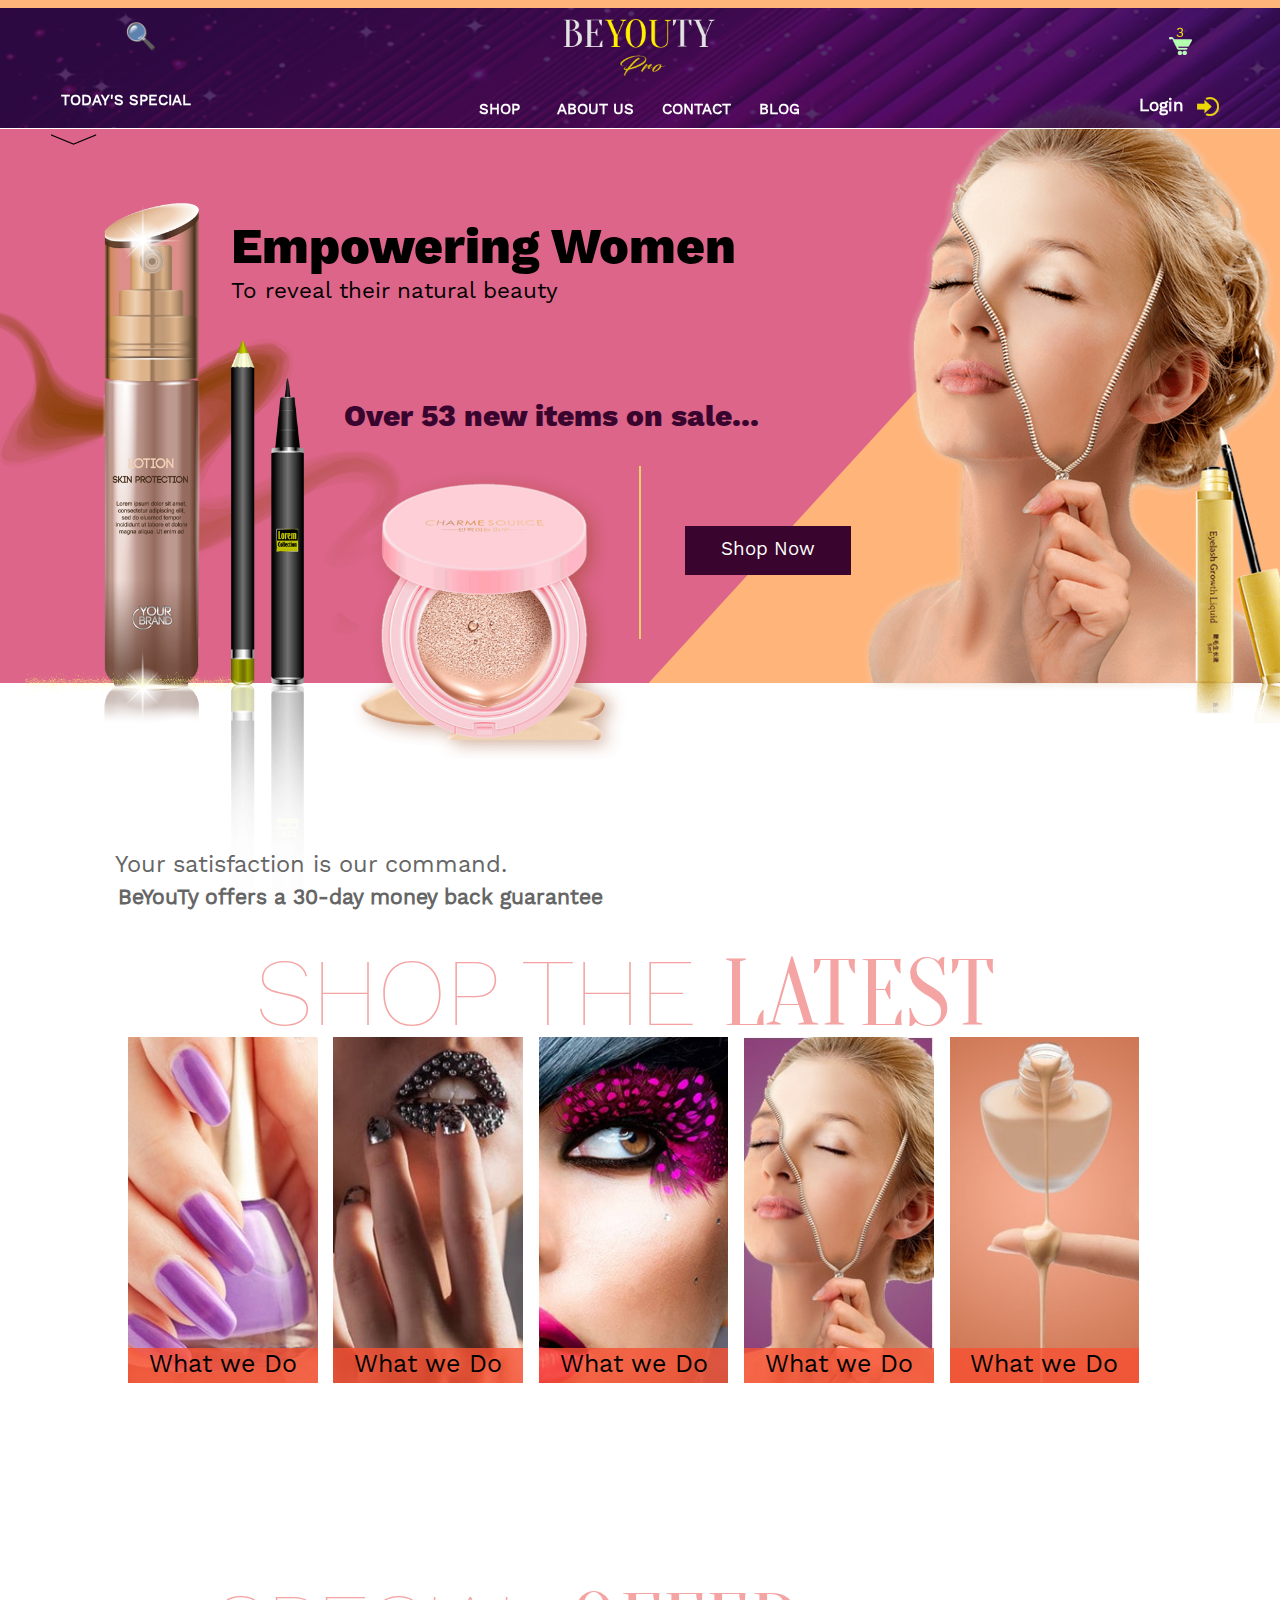
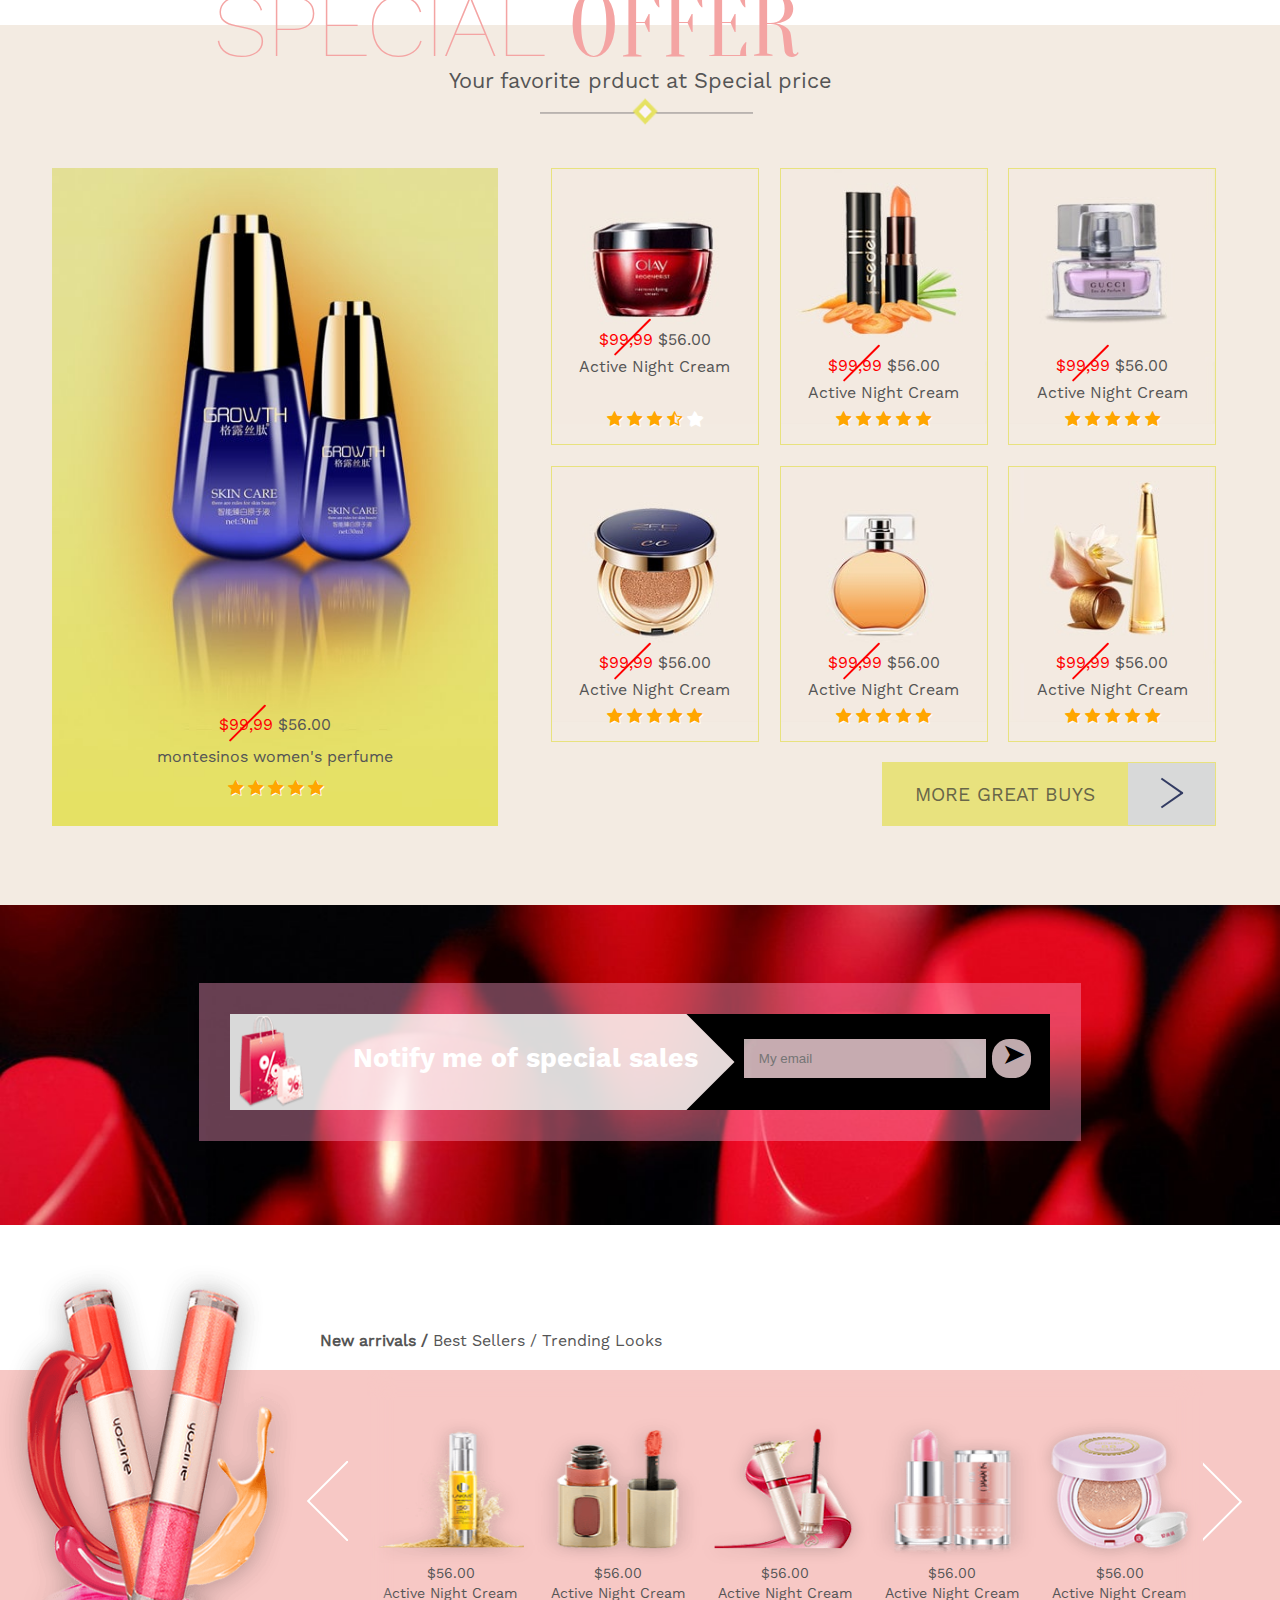
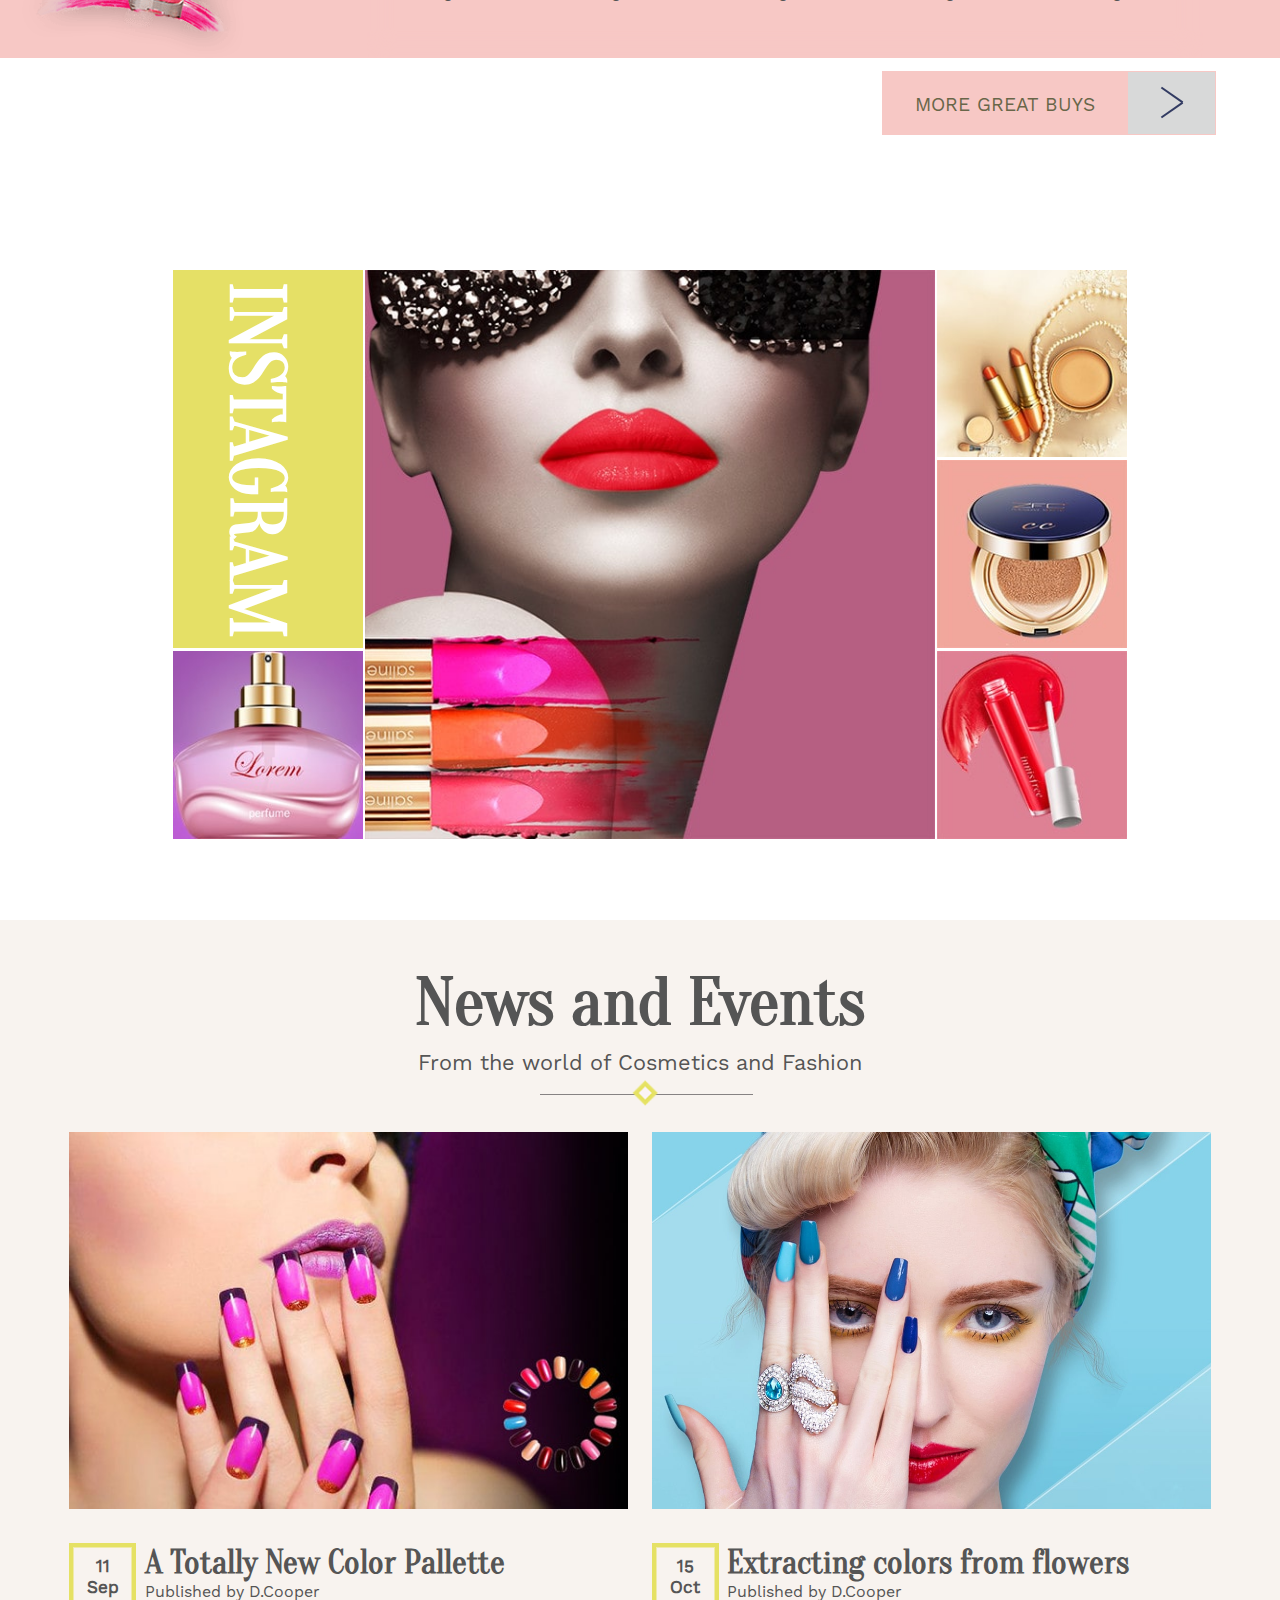
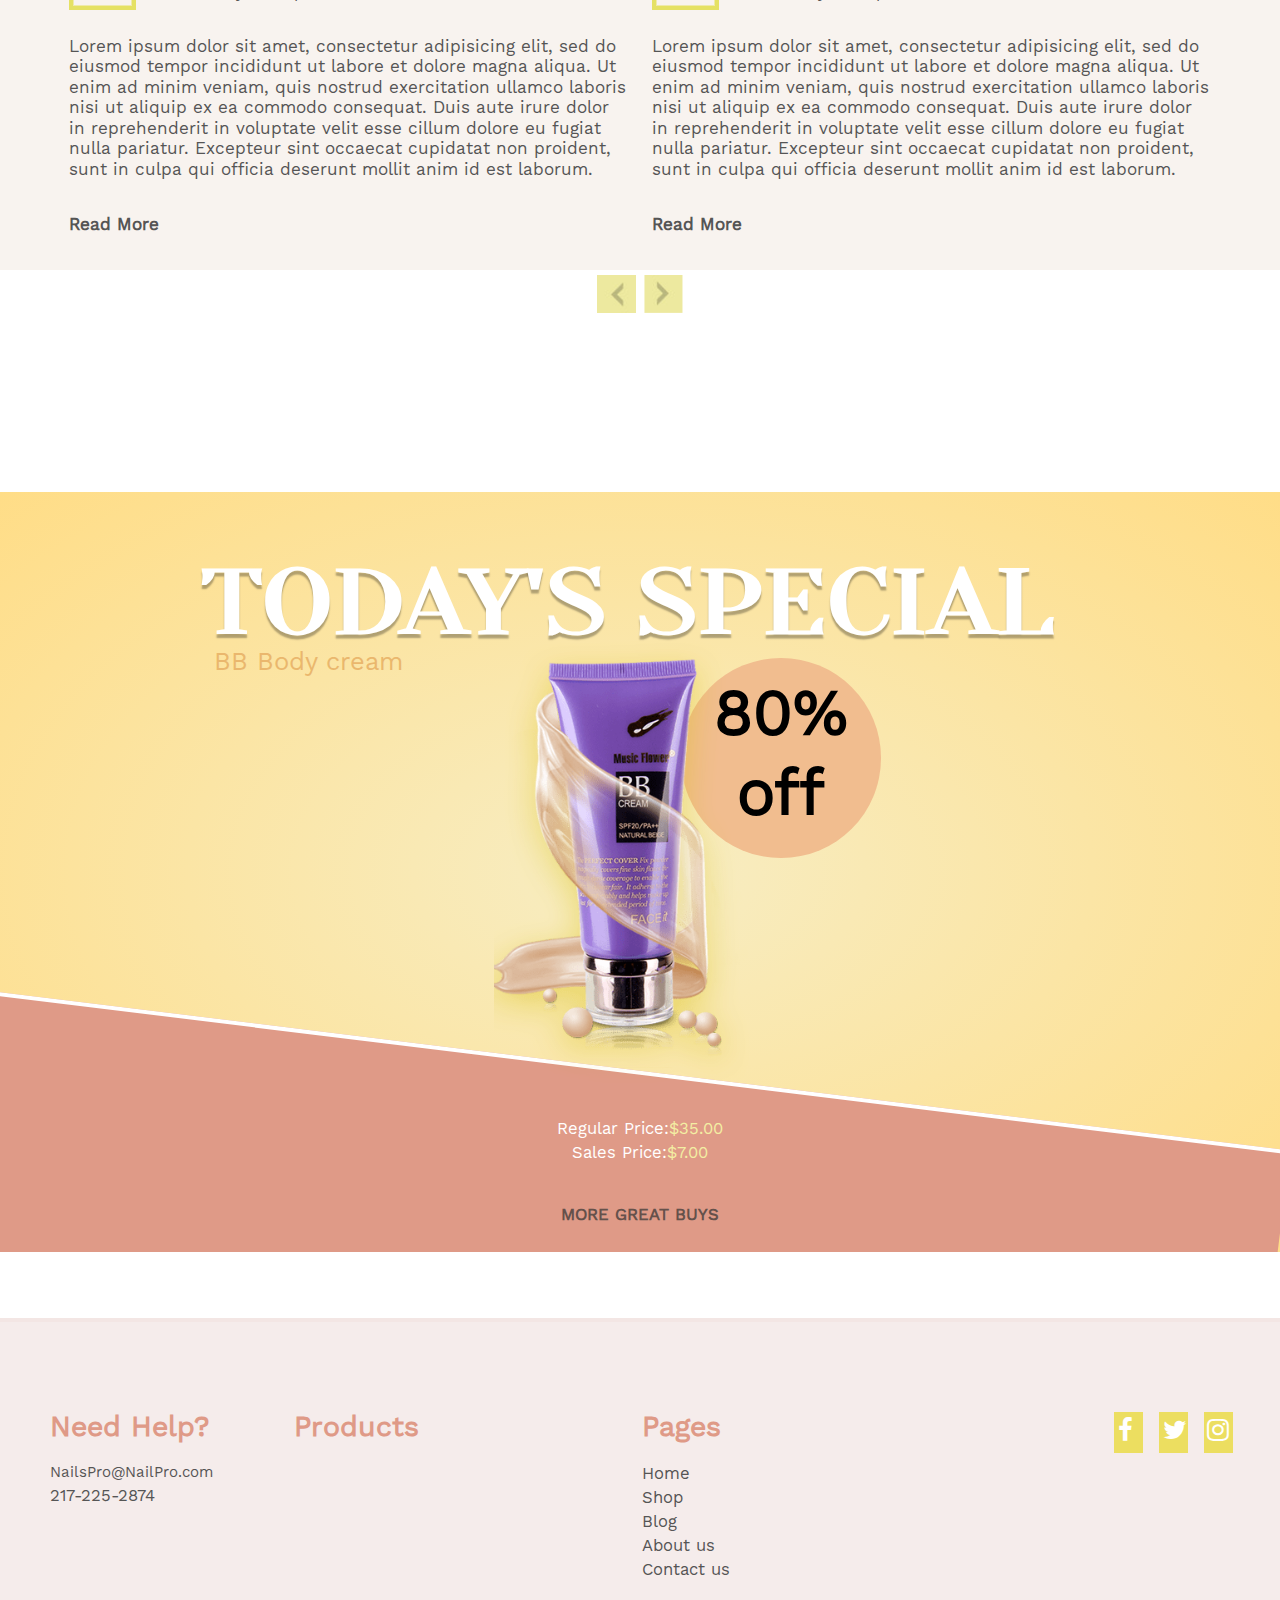
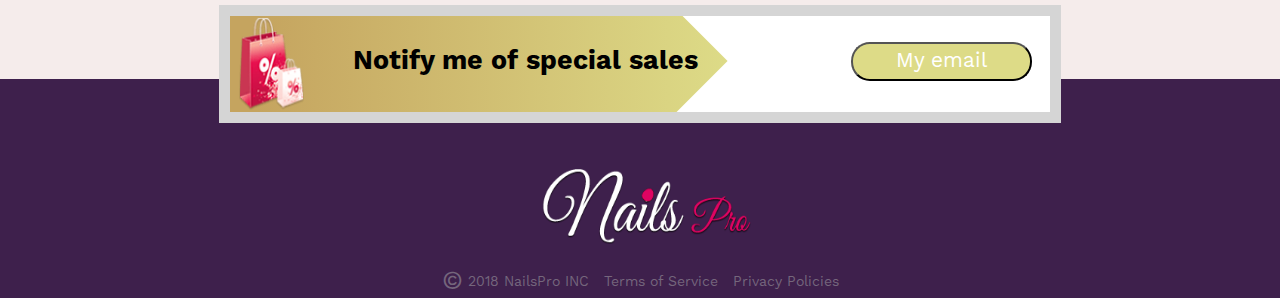
==== commit 88bc250b: "much change" ====
--- a/index.html
+++ b/index.html
@@ -49,7 +49,7 @@
                   <div class="mmPicFour mmpic"></div>
                   <p>FACE</p>
                 </div>
-                <div class="mmPicBox">
+                <div class="mmPicBox mmPicBoxMobFive">
                   <div class="mmPicFive mmpic"></div>
                   <p>SKIN</p>
                 </div>
@@ -159,7 +159,7 @@
 
     <div class="whatWeSellBnd">
       <p>Your satisfaction is our command.</p>
-      <p>BeautyPro offers a 30-day money back guarantee</p>
+      <p>BeYouTy offers a 30-day money back guarantee</p>
       <h4>SHOP THE <span>LATEST</span> </h4>
     </div>
     <div class="whatWeDo">
--- a/assets/css/style.css
+++ b/assets/css/style.css
@@ -111,7 +111,7 @@
   transition: 0.4s;
   position: absolute;
   bottom: -30.7vw;
-  left: 0;
+  left: -3vw;
   width: 100vw;
   height: 30.7vw;
   background: rgb(246,226,219);
@@ -190,7 +190,7 @@
   border-bottom: 1px solid rgb(220,124,181);
 }
 .stickyMenuInside{
-  background-color: rgb(52,11,76,0.8);
+  background-color: rgb(52,11,76,0.85);
   position: absolute;
   left: 0px;
   top: 0px;
@@ -272,6 +272,7 @@
   cursor: pointer;
 }
 .stickyMenuNav{
+  margin-left: 3vw;
   display: flex;
   justify-content: center;
   position: relative;
@@ -679,7 +680,7 @@
 .whatWeSellBnd h4{
   font-weight: 100;
   margin-top: 1.4vw;
-  margin-left: 15vw;
+  margin-left: 20vw;
   margin-bottom: -2.6vw;
 }
 .whatWeSellBnd h4 span{
@@ -1105,6 +1106,7 @@
 /*  threeCarBigBox big box*/
 .threeCarBigBox{
   position: relative;
+  margin-bottom: 10vw;
 }
 .carSelectBox{
   z-index: 6;
@@ -1372,6 +1374,7 @@
 /*  SECTION NEWS AND EVENTS */
 .newsAndEventsSection{
   position: relative;
+  margin-bottom: 14vw;
   /* border: 1px solid green; */
 }
 .newsAndEventsSection a{
@@ -1401,7 +1404,7 @@
   bottom: 0px;
   margin-left: 50%;
   left:-45.5vw;
-    overflow: hidden;
+  overflow: hidden;
 }
 
 .carouselThree{
@@ -1579,9 +1582,12 @@
   border-top: 0.37vw solid rgb(243,230,228);
   background-color: rgb(245,236,235);
 }
+.needHelpSection .advertBox p{
+  color: black;
+}
 .needHelpSection .stickySocialMedia{
   position: absolute;
-  top: 4.97vw;
+  top: 6.97vw;
   right: 2.86vw;
 }
 .needHelpSection .stickySocialMedia .fa-facebook,
@@ -1704,7 +1710,8 @@
   .crayon,
   .crayonShadow,
   .smoke,
-  .lineDownAnim
+  .lineDownAnim,
+  .carThreeArrowContainer
   {
     display: none;
   }
@@ -1740,7 +1747,7 @@
     height: 25.27vw;
   }
   .stickyTodaysSpecial{
-    margin-left: 9.444vw;
+    margin-left: 3.444vw;
   }
   .stickyTodaysSpecial p{
     color: white;
@@ -1752,6 +1759,9 @@
     left: -14vw;
     margin-top: 3.055vw;
   }
+  .searchIcon p{
+    font-size: 5vw;
+  }
   .stickyLogin{
     top: 9vw;
   }
@@ -1763,6 +1773,7 @@
     height: 2.777vw;
   }
   .stickyMenuNav{
+    margin-left: -3vw;
     height: 6vw;
     top: 19vw;
   }
@@ -1780,6 +1791,34 @@
   .mmFreeShiping{
     font-size: 3.2vw;
     margin-top: 1.2vw;
+  }
+  .megaMenu{
+    left: 3vw;
+  }
+  .mmTodaysSpecial{
+    height: auto;
+  }
+  .mmTodaysSpecial p{
+    font-size: 5.5vw;
+  }
+  .mmImageFlexBox{
+    flex-wrap: wrap;
+    /* width: 50vw; */
+    margin-left: auto;
+    left: auto;
+    position: relative;
+  }
+  .mmpic{
+    margin: 0;
+    width: 30.94vw;
+    height: 28.94vw;
+  }
+  .mmPicBox p{
+    font-size: 6.61vw;
+  }
+  .mmPicBoxMobFive{
+    position: relative;
+    top: -5vw;
   }
 /* main mobile */
   main{
@@ -1935,7 +1974,7 @@
     width: 10vw;
     height: 10vw;
     margin-left: 5vw;
-    margin-top: 1vw;
+    margin-top: 0.5vw;
     border: 4px solid black;
     transform: rotate(45deg);
   }
@@ -2044,7 +2083,7 @@
     background-color: rgb(246,212,209);
   }
   .arrow{
-    top: 0.8vw;
+    top: 0.3vw;
     left: 3.8vw;
     border-color: black;
     border-width: 3px;
@@ -2161,12 +2200,35 @@
   .carDivOne, .carDivTwo, .carDivThree{
     height: 70vw;
   }
+  .carDivTwo{
+    margin-top: 10vw;
+  }
   .YellowSquare{
-
+    width: 8.45vw;
+    height: 8.45vw;
+    margin-right: 3vw;
+  }
+  .YellowSquare p{
+    font-size: 3vw;
+  }
+  h3{
+    font-size: 5.5vw;
   }
   #hideMobile{
     display: none;
   }
+  .loremIpsumText p {
+    font-size: 3.2vw;
+    margin: 0;
+    line-height: 1.4;
+    margin-bottom: 2.5vw;
+}
+.newsAndEventsSection a {
+    color: black;
+    font-size: 4.336vw;
+    color: rgb(85,85,85);
+    text-decoration: underline;
+}
 
   /* BODY CREAM SECTION */
   .bodyCream{
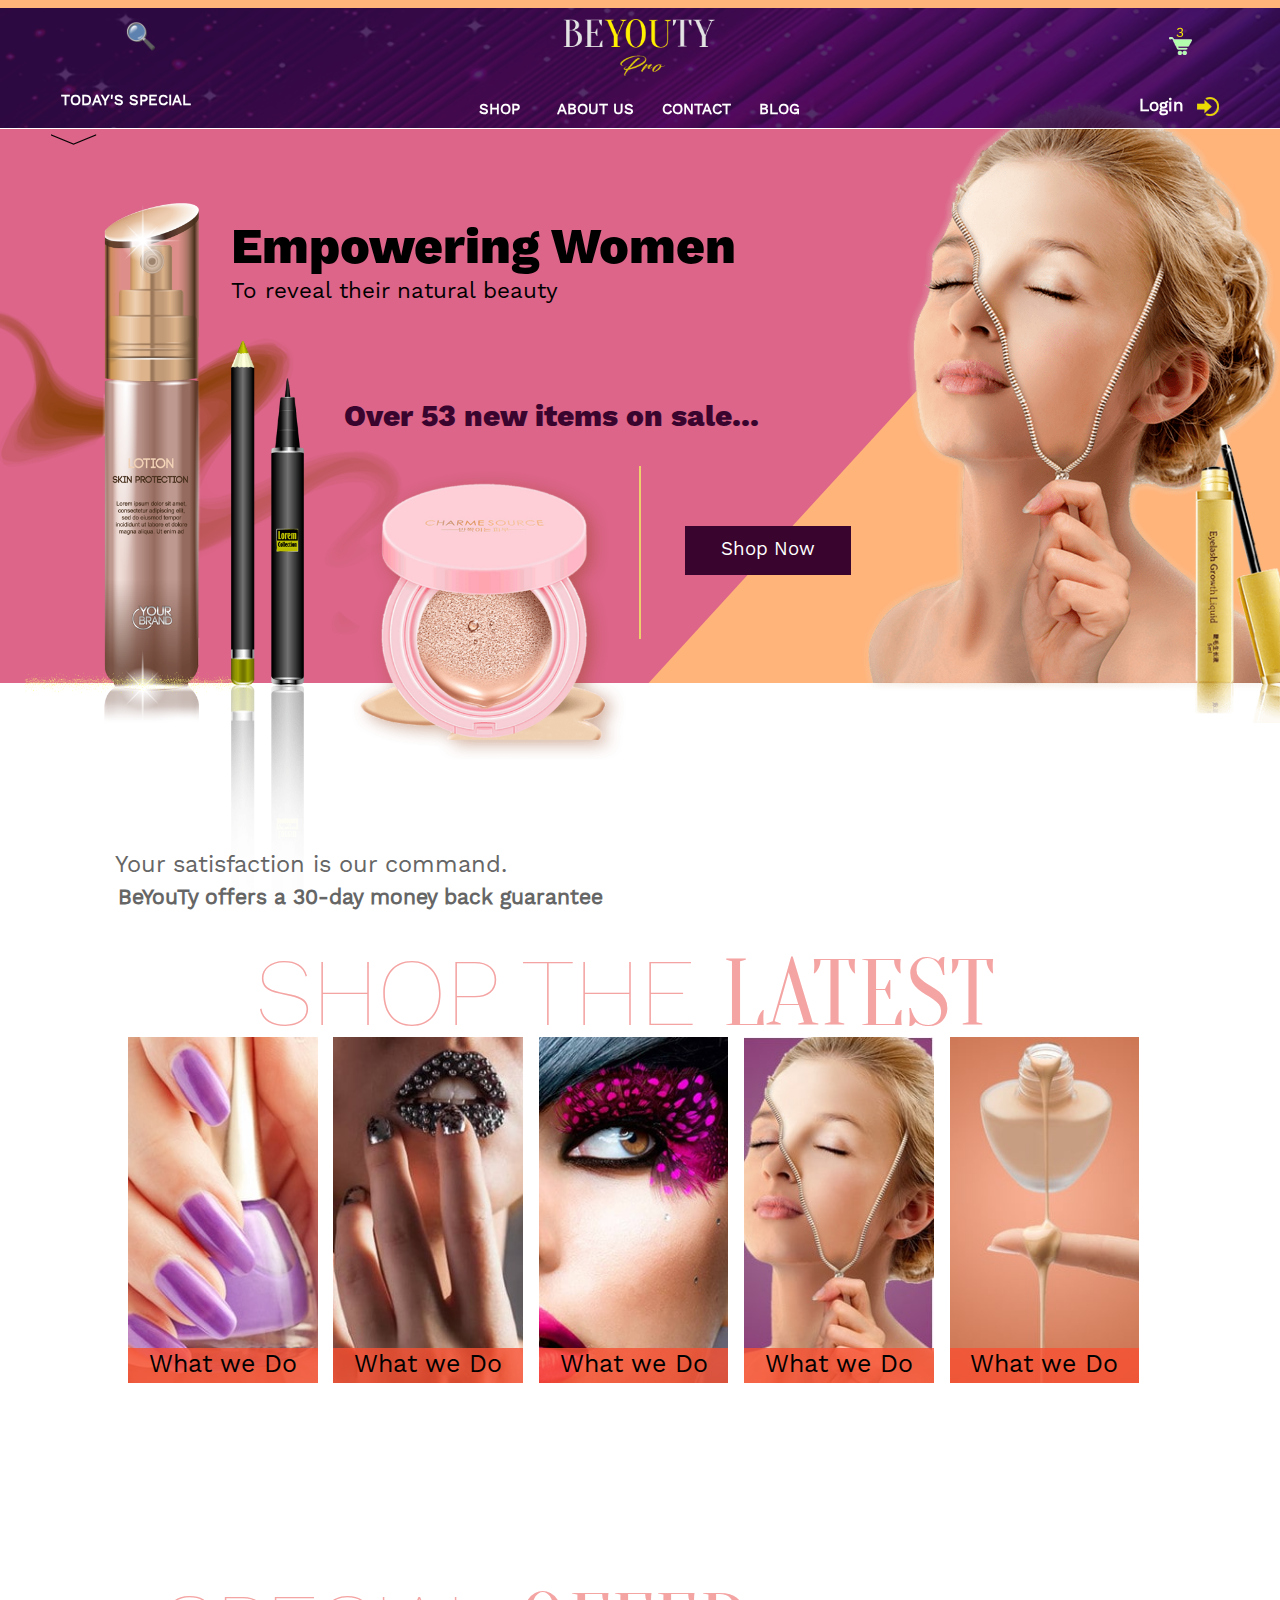
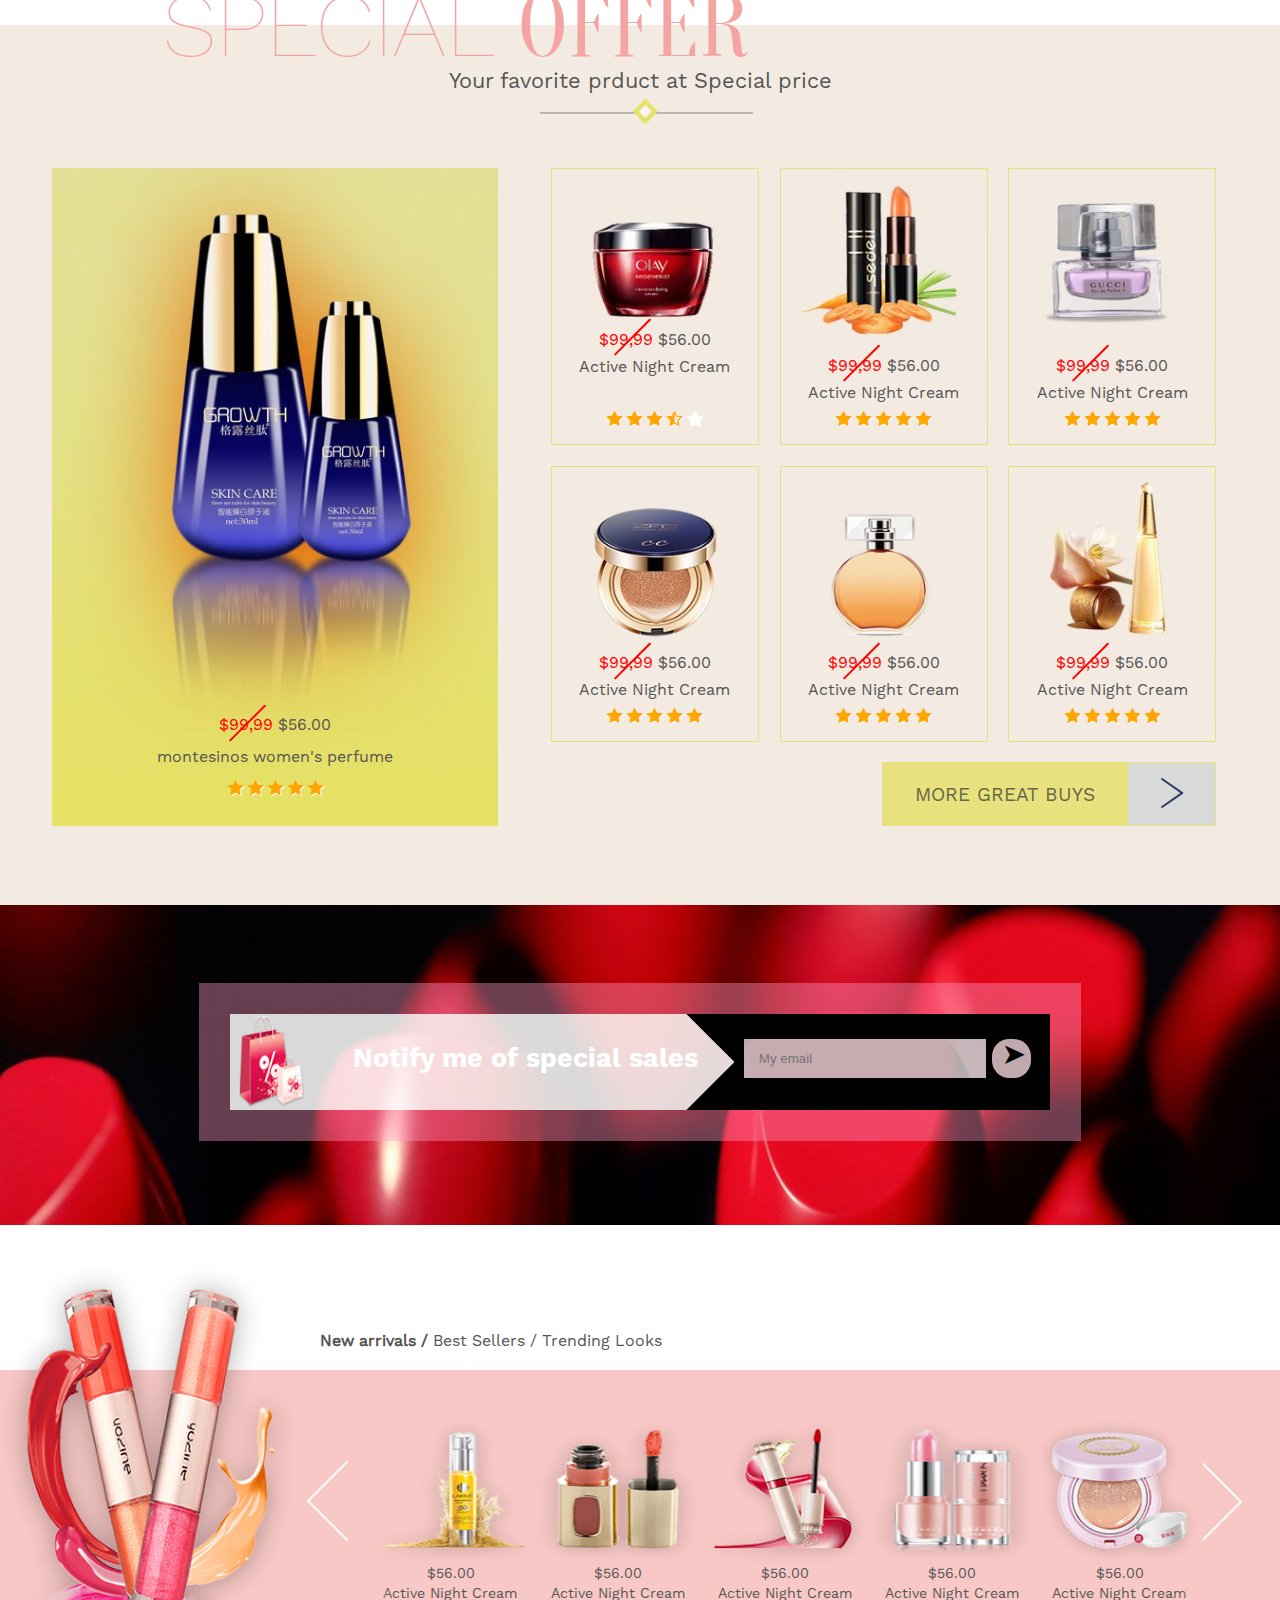
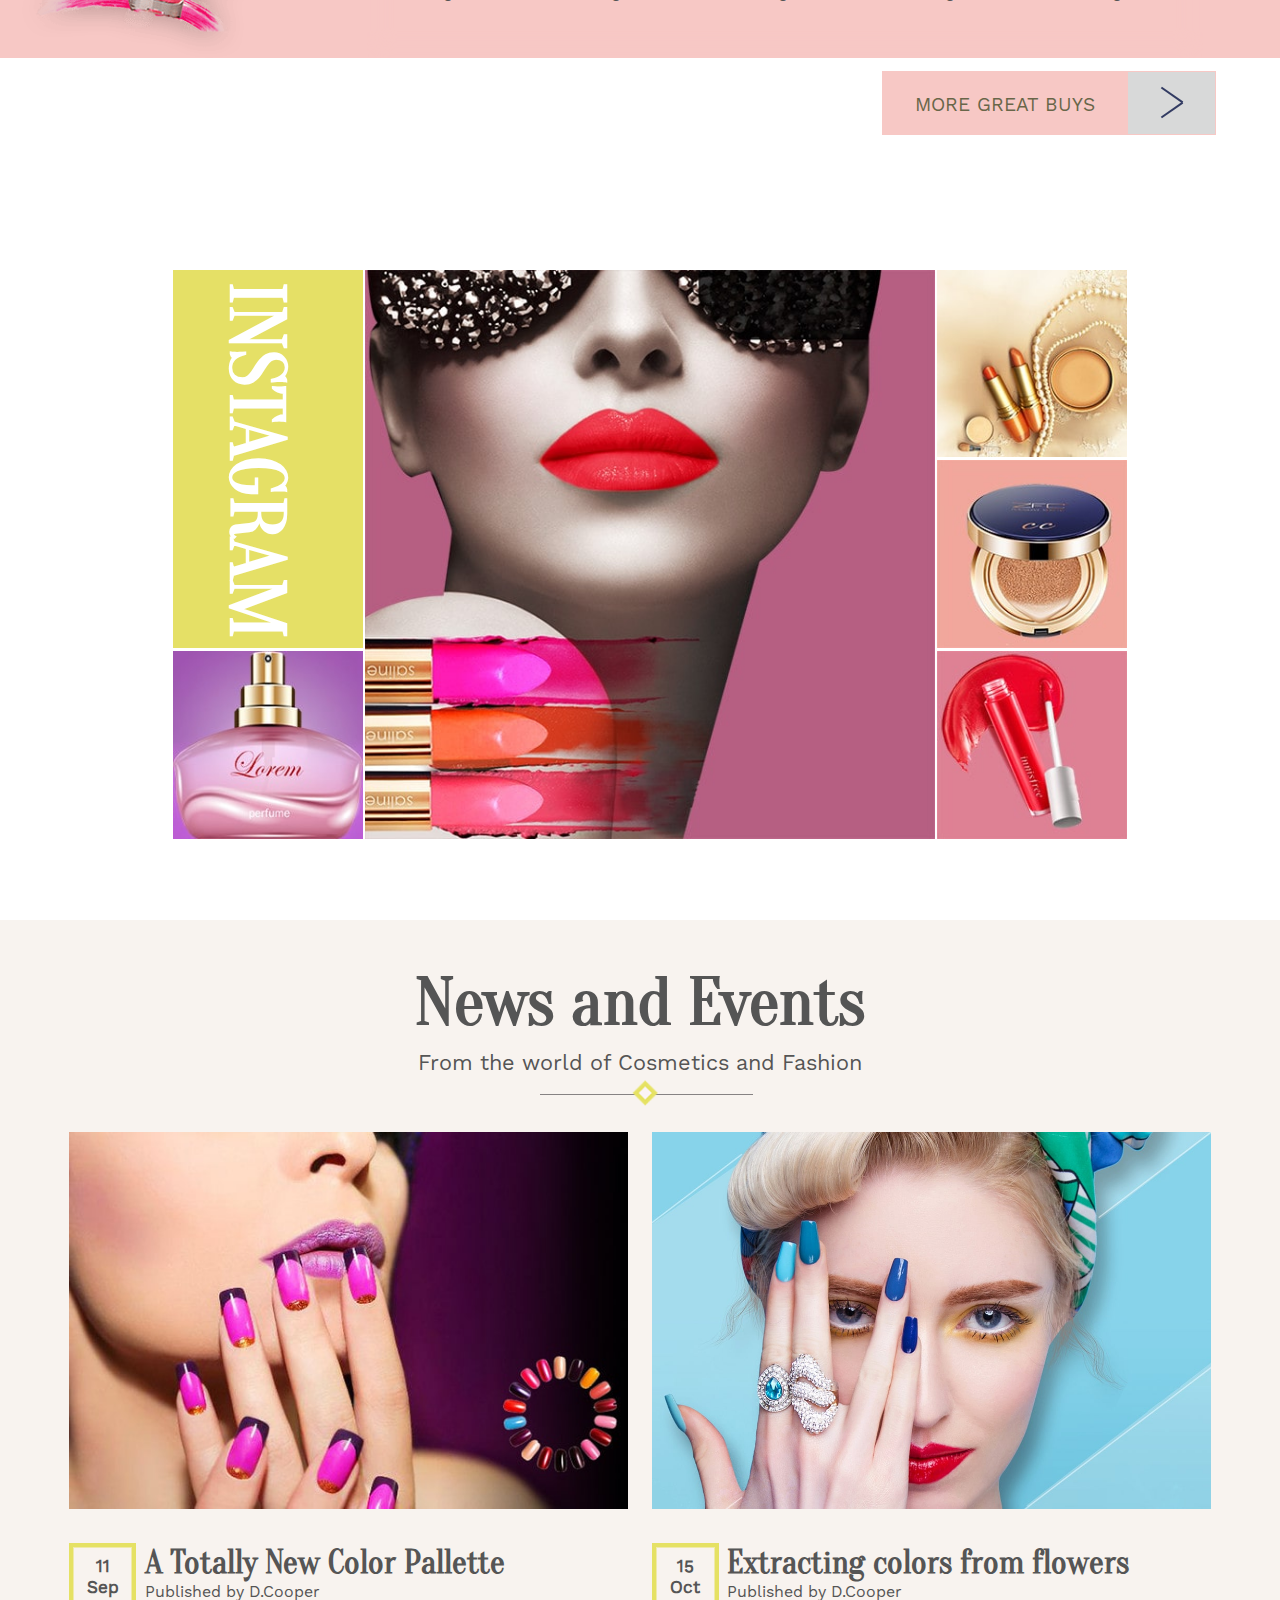
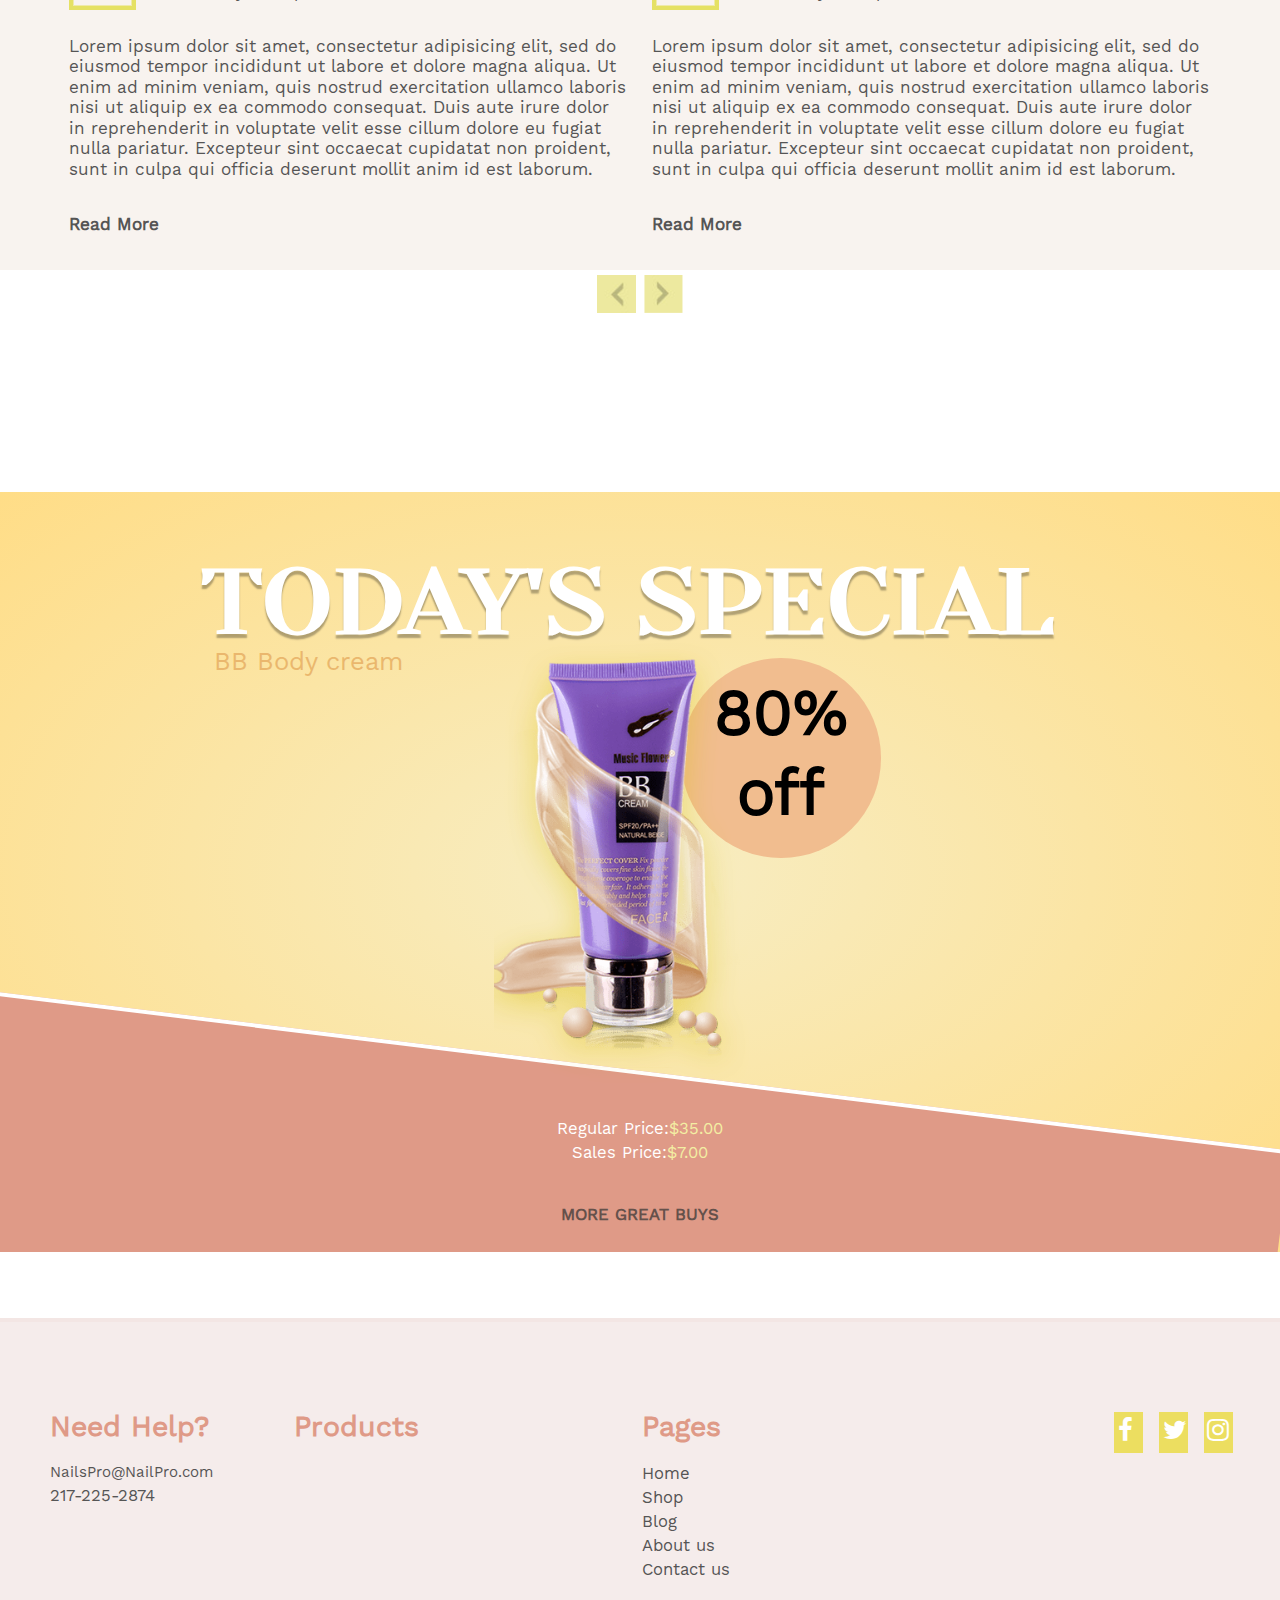
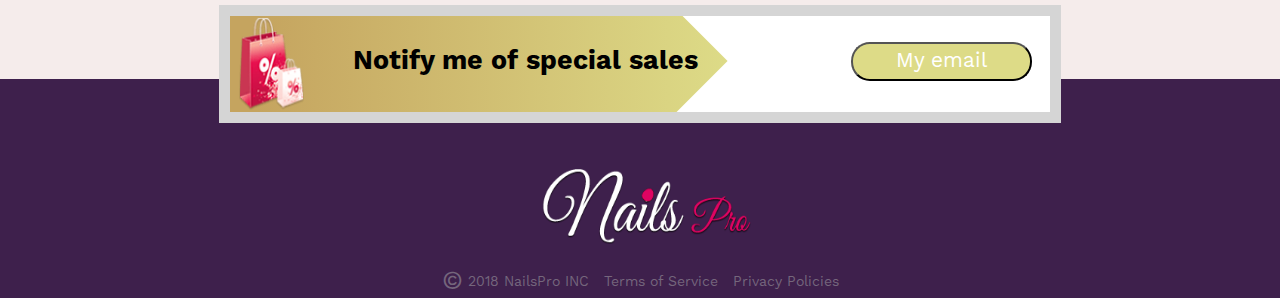
==== commit 3ea1902c: "shoping card functionlity" ====
--- a/index.html
+++ b/index.html
@@ -91,8 +91,72 @@
         </div>
       </div>
     </div>
-    <!--blackvoerlay  -->
-
+    <!--blackvoerlay end -->
+    <!-- shoping checkout -->
+    <div class="shopingCheckout">
+      <div class="myCartContainer">
+        <div class="cartCheckout"></div>
+        <p class="myCart">My Cart</p>
+      </div>
+      <p  class="checkoutX">&#x2716;</p>
+
+      <div class="item">
+        <img src="assets/img/png/eyeBrush.png" alt="">&nbsp
+        <p>product 1</p>
+        <div class="itemPriceInput">
+          <p>10$</p>
+          <p class="inpt">1</p>
+          <p class="plus">✚</p>
+          <p class="minus">&#x268A;</p>
+        </div>
+        <div class="discard">
+          <p>&#x2716;</p>
+        </div>
+      </div>
+
+      <div class="item">
+        <img src="assets/img/png/eyeBrush.png" alt="">&nbsp
+        <p>product 1</p>
+        <div class="itemPriceInput">
+          <p>10$</p>
+          <p class="inpt">1</p>
+          <p class="plus">✚</p>
+          <p class="minus">&#x268A;</p>
+        </div>
+        <div class="discard">
+          <p>&#x2716;</p>
+        </div>
+      </div>
+
+      <div class="item">
+        <img src="assets/img/png/eyeBrush.png" alt="">&nbsp
+        <p>product 1</p>
+        <div class="itemPriceInput">
+          <p>10$</p>
+          <p class="inpt">1</p>
+          <p class="plus">✚</p>
+          <p class="minus">&#x268A;</p>
+        </div>
+        <div class="discard">
+          <p>&#x2716;</p>
+        </div>
+      </div>
+
+      <div class="item">
+        <img src="assets/img/png/eyeBrush.png" alt="">&nbsp
+        <p>product 1</p>
+        <div class="itemPriceInput">
+          <p>10$</p>
+          <p class="inpt">1</p>
+          <p class="plus">✚</p>
+          <p class="minus">&#x268A;</p>
+        </div>
+        <div class="discard">
+          <p>&#x2716;</p>
+        </div>
+      </div>
+    </div>
+    <!-- shoping checkout end-->
     <main>
       <div class="mainBgDiv">
         <div class="narrowMainBgDiv"></div>
--- a/assets/css/style.css
+++ b/assets/css/style.css
@@ -73,6 +73,99 @@
 button:hover{
   cursor: pointer;
 }
+/* shoping cart checkout */
+  .shopingCheckout{
+    transition: 2s;
+    position: relative;
+    width: 44vw;
+    min-height: 28.59vw;
+    height: auto;
+    background: rgb(243,235,226);
+    position: fixed;
+    right: -44vw;
+    top: 0;
+    z-index: 25;
+    border-bottom-left-radius: 5px;
+  }
+  .cartCheckout{
+    filter: hue-rotate(116deg);
+    background-image: url('../img/png/cart.png');
+    margin: 1vw;
+    width: 2.5vw ;
+    height: 2.2vw ;
+  }
+  .myCartContainer{
+    border-bottom: 1px solid rgb(230,230,230);
+    display: flex;
+    font-size: 1.33vw;
+  }
+  .checkoutX{
+    color: rgb(60,60,60);
+    margin: 0;
+    position: absolute;
+    font-size: 2vw;
+    right: 1vw;
+    top: 0.5vw;
+  }
+  .checkoutX:hover{
+    cursor: pointer;
+  }
+  .item{
+    width: 100%;
+    position: relative;
+    display: flex;
+    align-items: center;
+    justify-content: space-between;
+    border-bottom: 1px solid rgb(230,230,230);
+    padding-bottom: 1vw;
+  }
+  .item img{
+    margin-left: 1vw;
+    margin-right: 2vw;
+    width: 1.5vw;
+    height: 4vw;
+  }
+  .itemPriceInput{
+    display: flex;
+    align-items: center;
+    justify-content: space-between;
+  }
+  .inpt{
+    background: white;
+    margin-left: 1vw;
+    height: 1.5vw;
+    width: 1.3vw;
+    padding-top: 0.3vw;
+    padding-left: 0.7vw;
+  }
+  .plus{
+    color: green;
+    margin-left: 1vw;
+  }
+  .minus{
+    color: red;
+    margin-left: 1vw;
+  }
+  .plus:hover,
+  .minus:hover{
+    cursor: pointer;
+  }
+  .discard{
+    width: 1.4vw;
+    height: 1.4vw;
+    margin-right: 1vw;
+    background: red;
+    border-radius: 0.5vw;
+  }
+  .discard:hover{
+    cursor: pointer;
+  }
+  .discard p{
+    font-size: 1vw;
+    margin: 0;
+    margin-left: 0.25vw;
+  }
+/* shoping cart checkout END */
 
 /* sticky menu */
 .stickyBackgroundLayer{
@@ -834,7 +927,7 @@
   font-weight: 100;
   font-family: 'WorkSans-Thin';
   margin-top: -4.4vw;
-  margin-left: 16.72vw;
+  margin-left: 12.72vw;
   font-size: 7vw;
 }
 .specialOfferSection h4 span{
@@ -1801,6 +1894,9 @@
   .mmTodaysSpecial p{
     font-size: 5.5vw;
   }
+  .mmTodaysSpecial p:hover{
+    cursor: pointer;
+  }
   .mmImageFlexBox{
     flex-wrap: wrap;
     /* width: 50vw; */
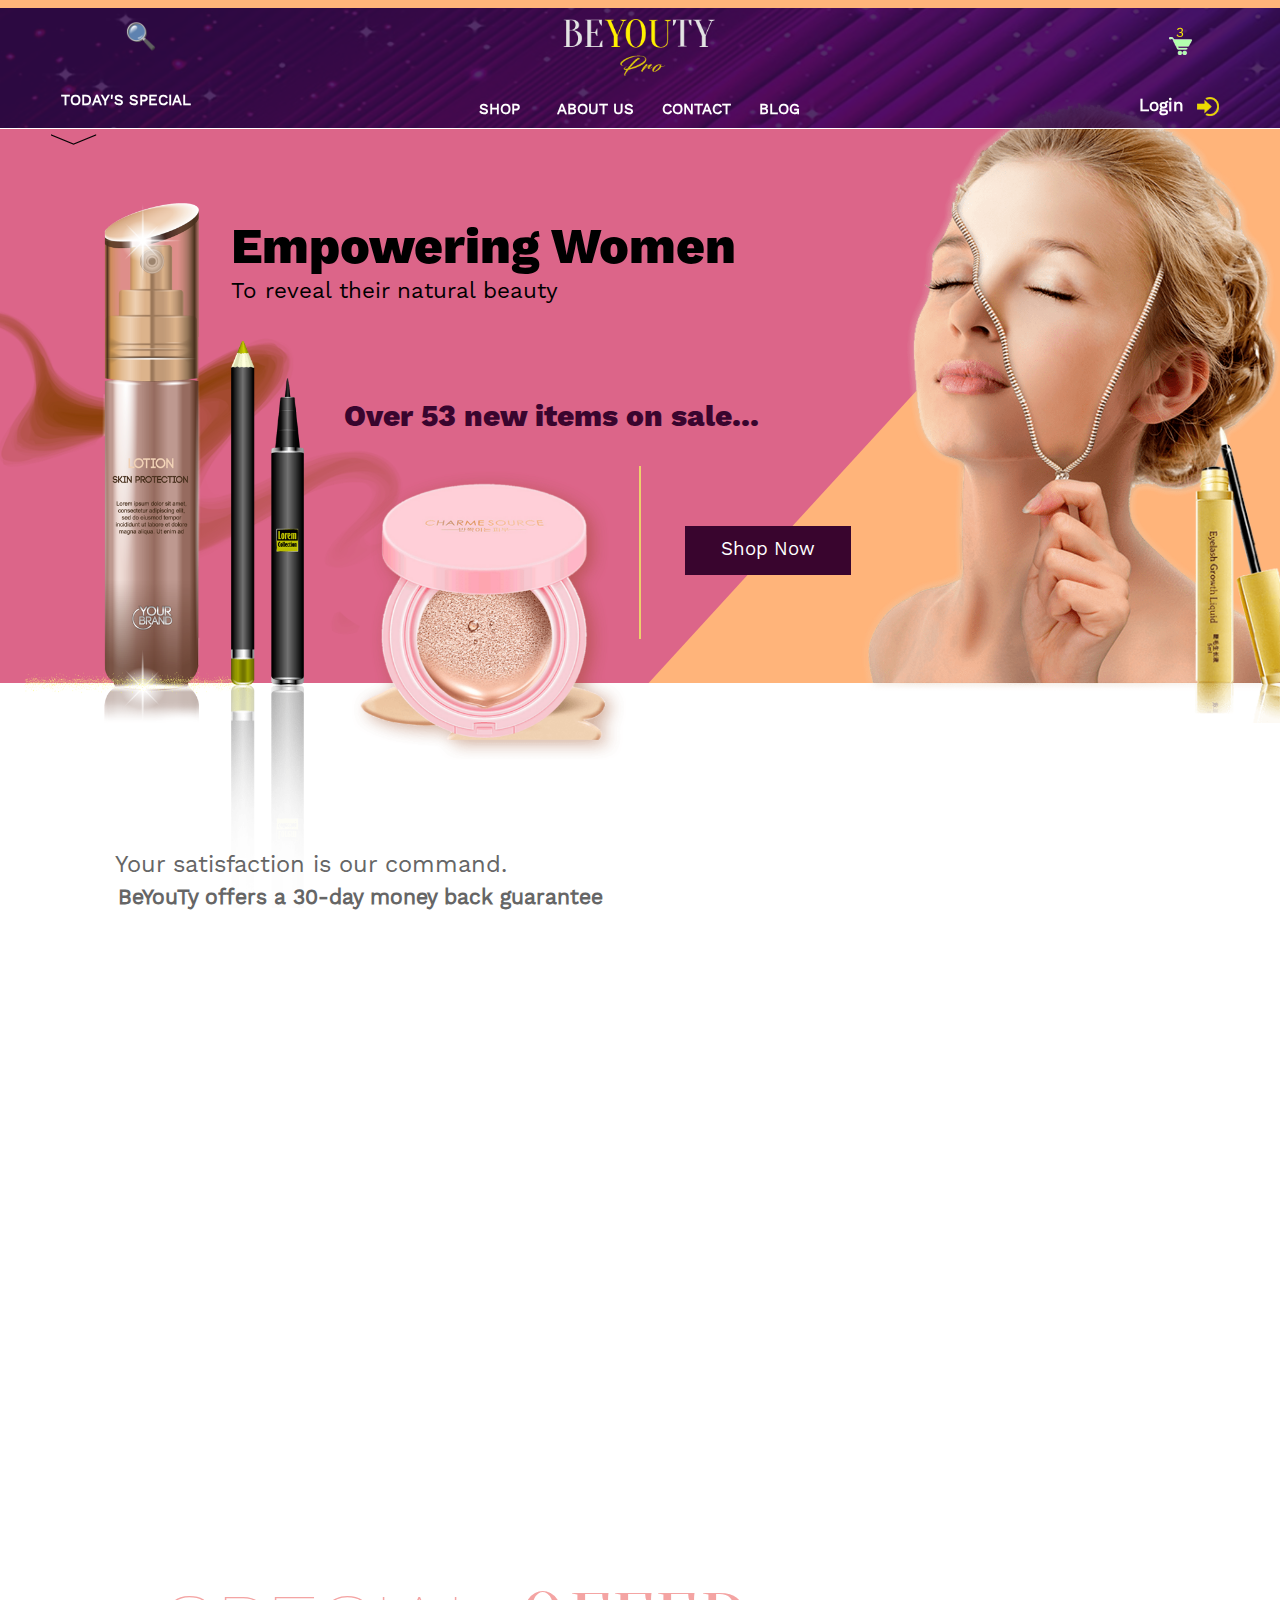
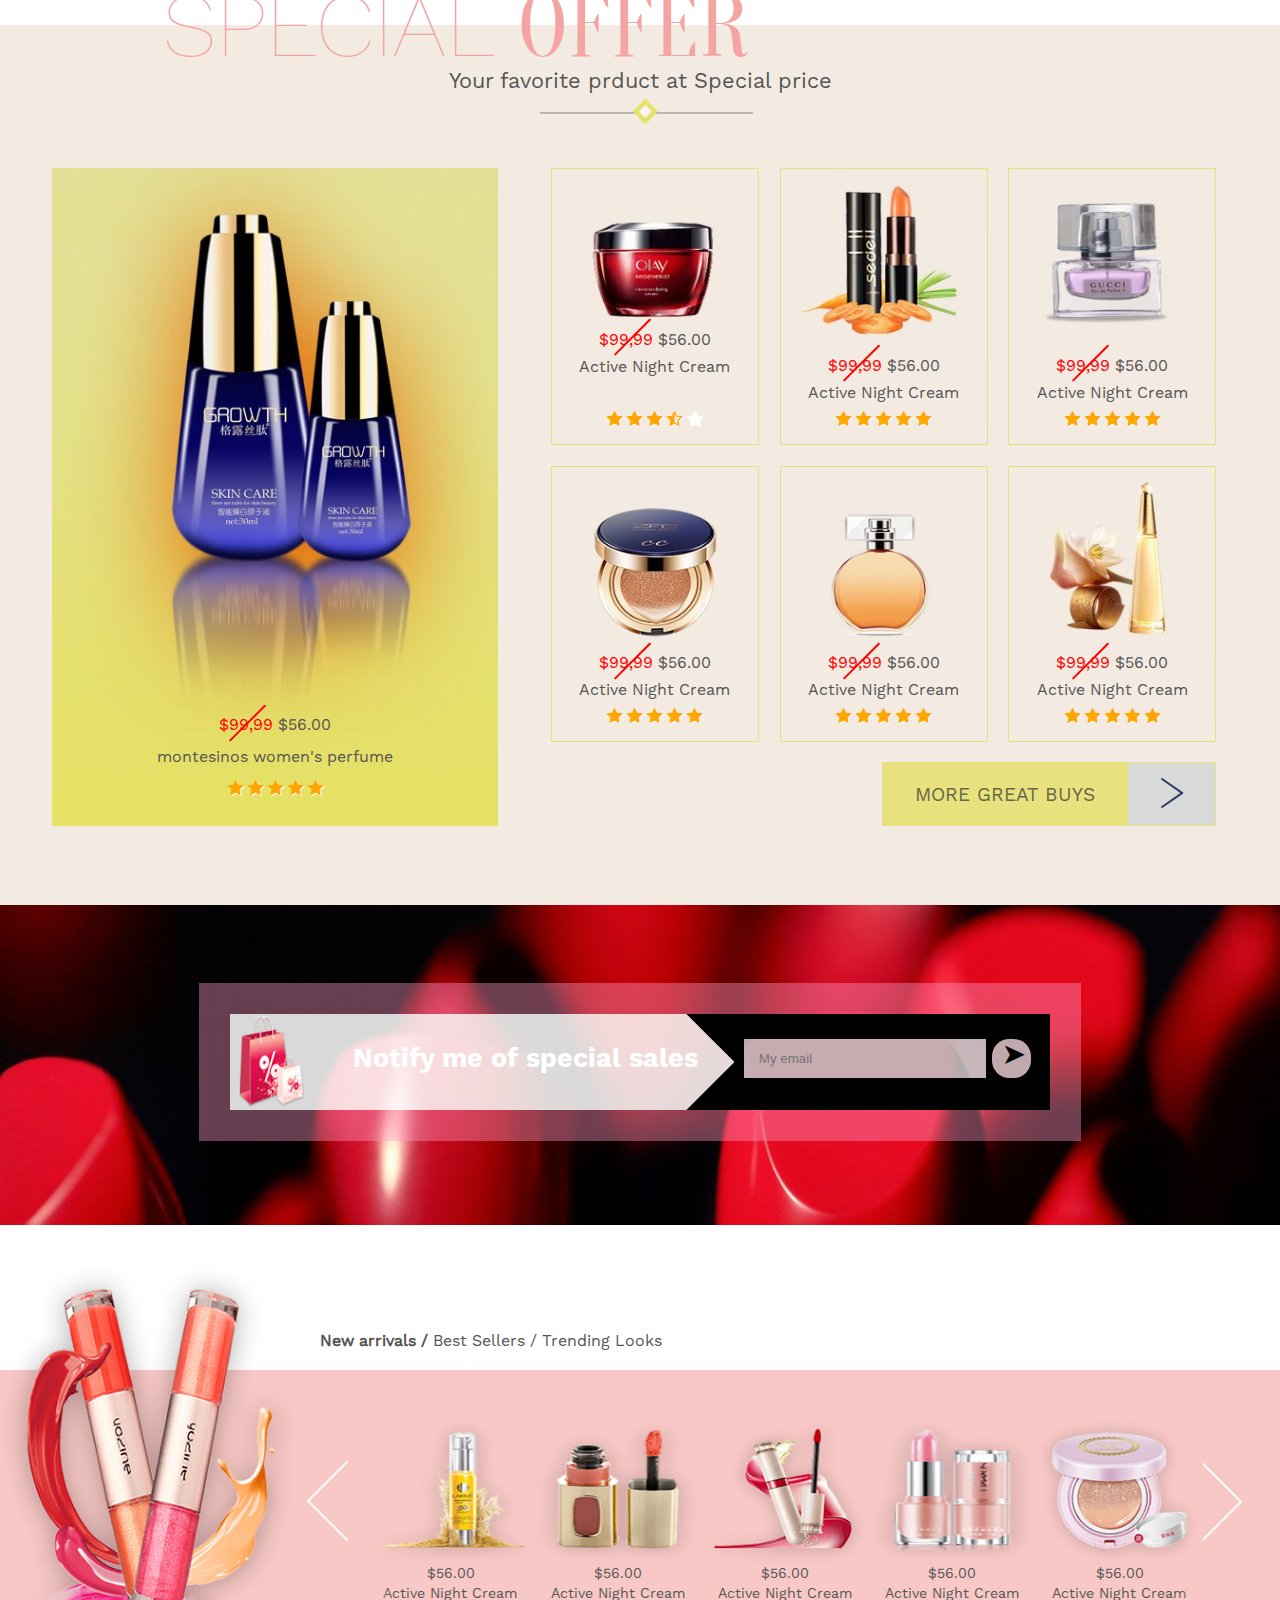
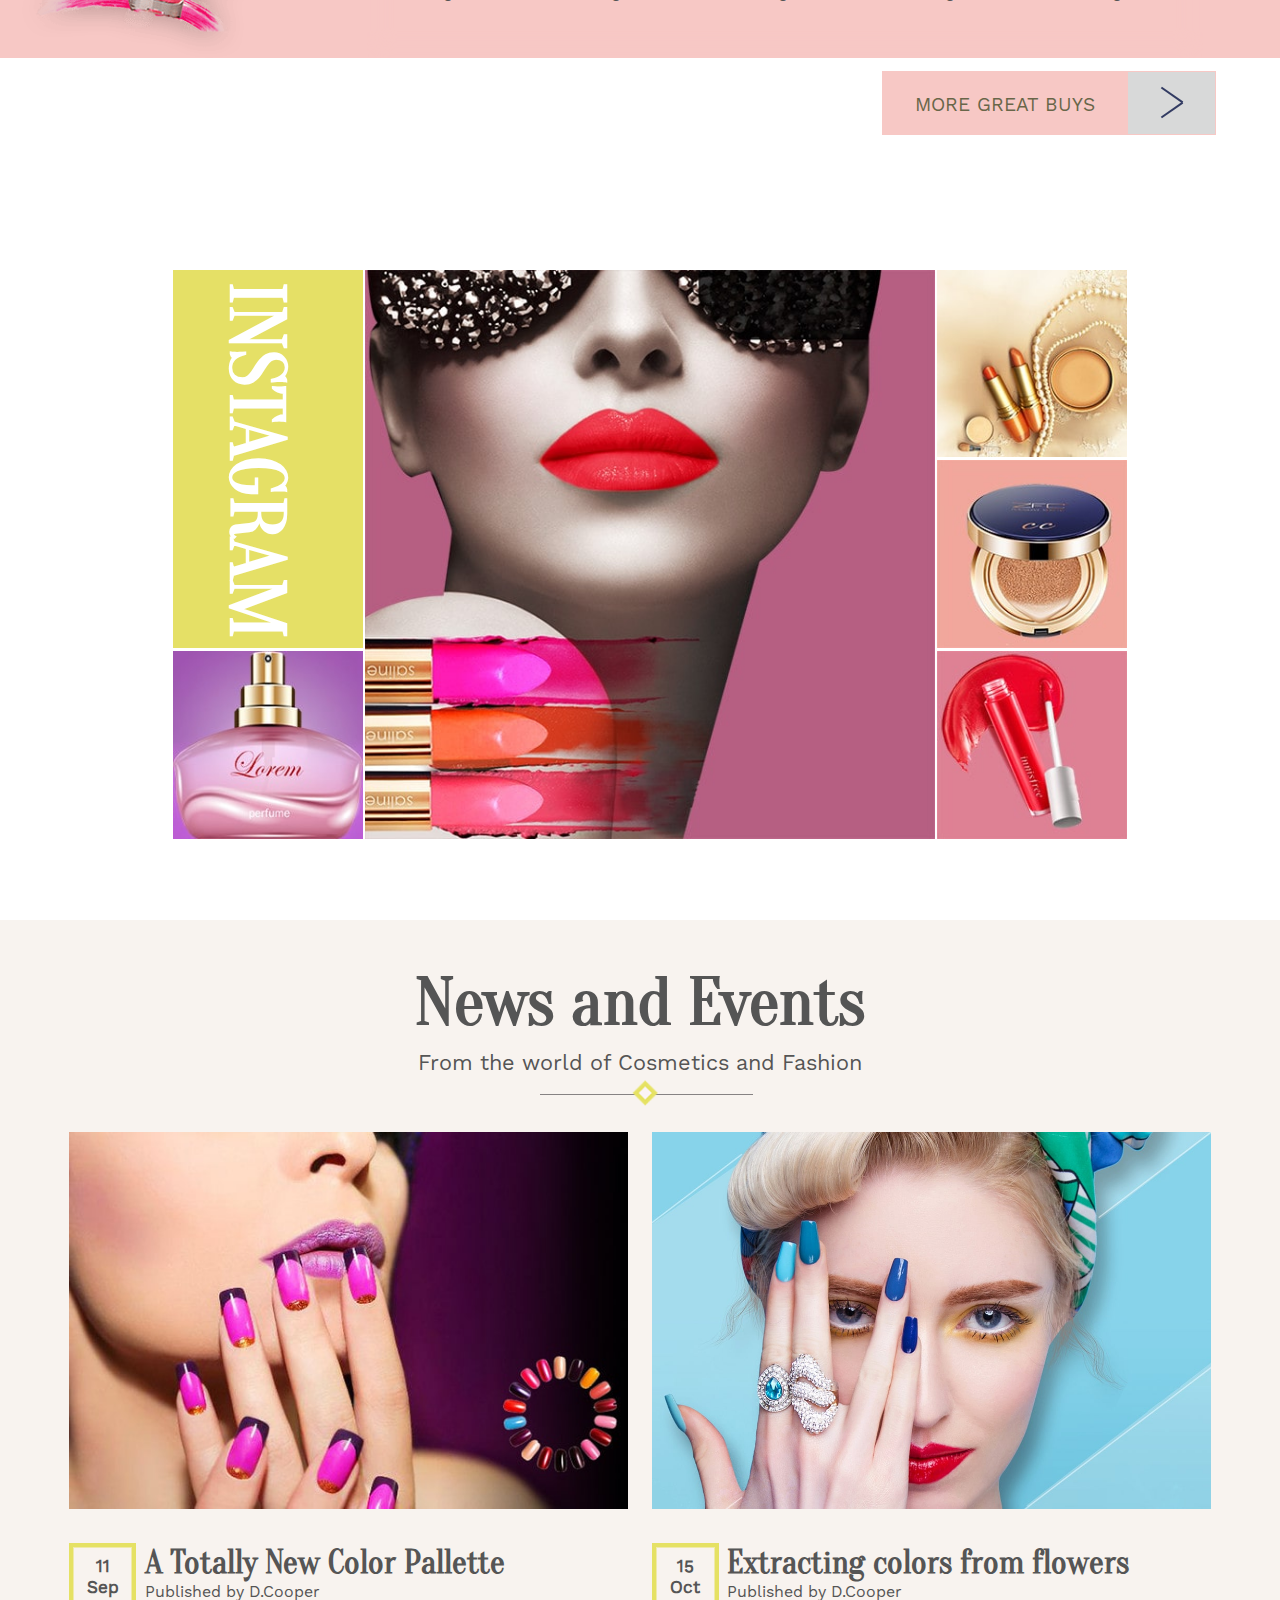
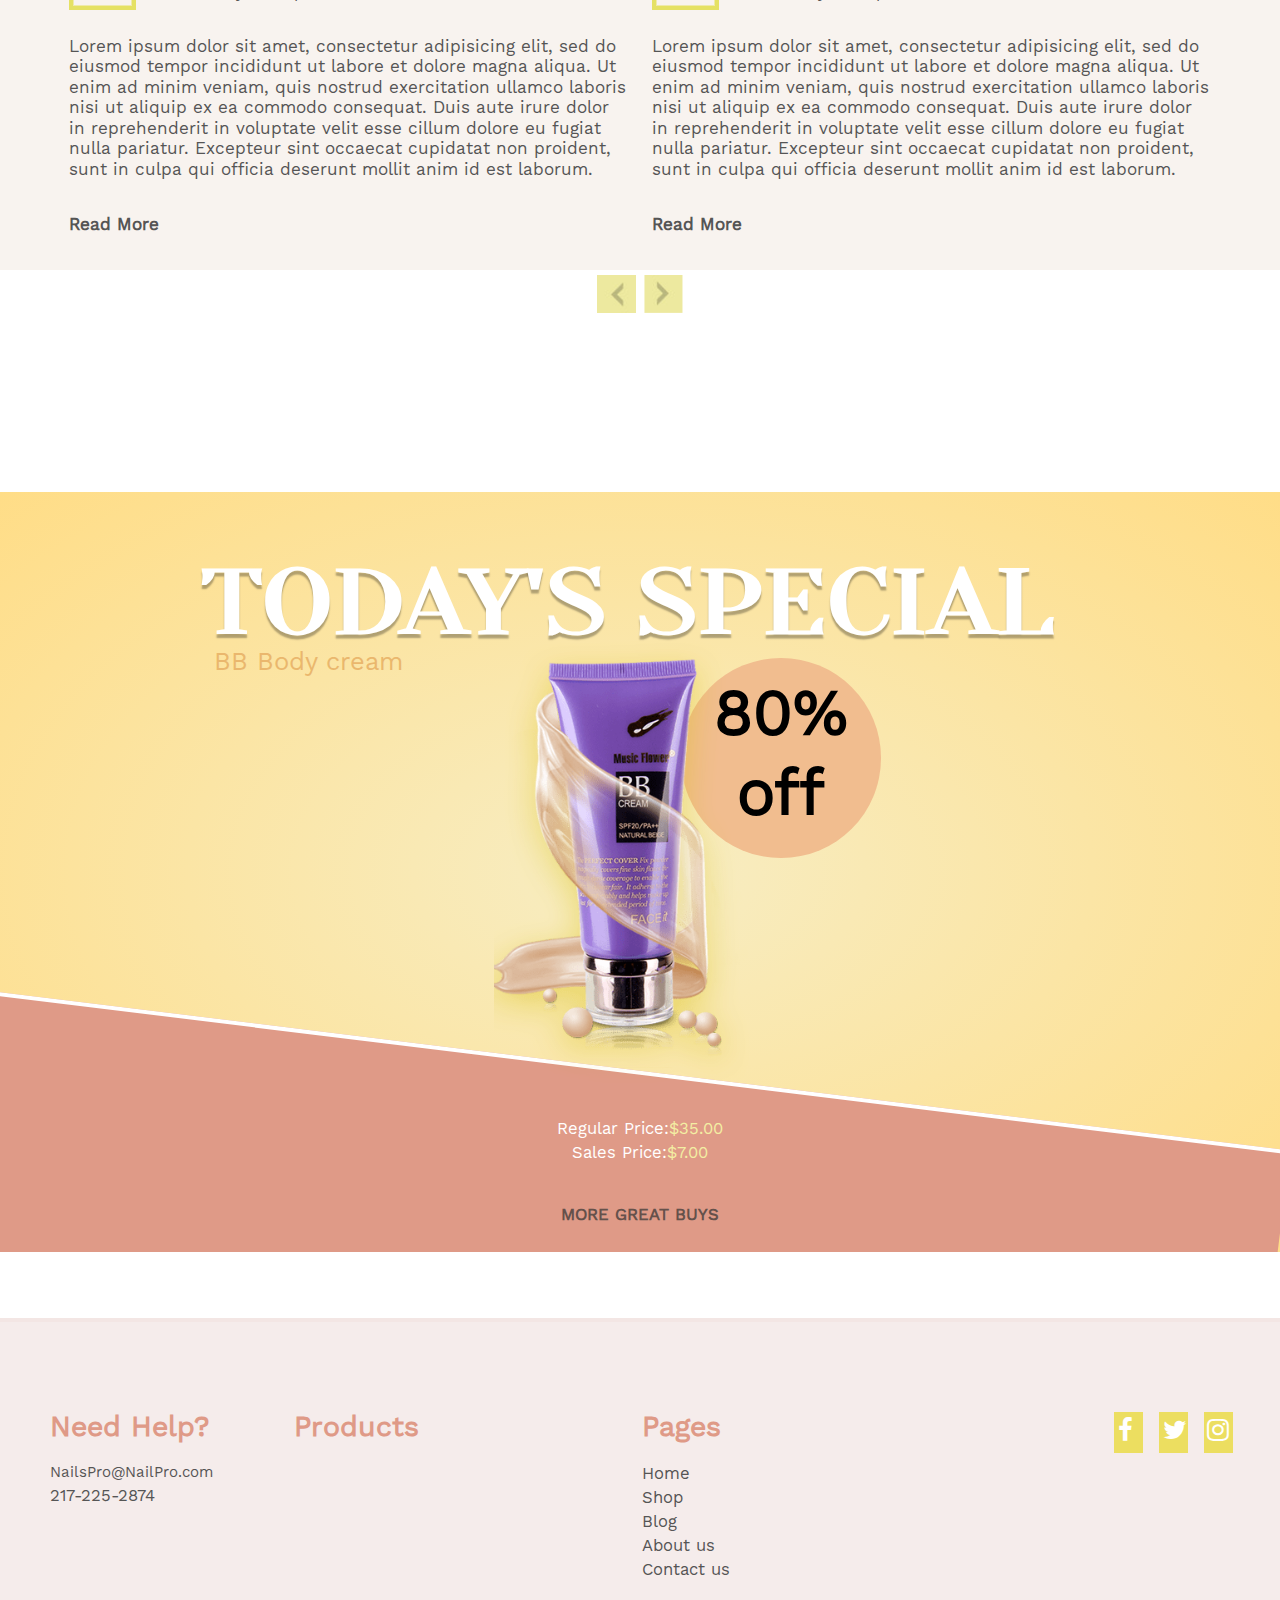
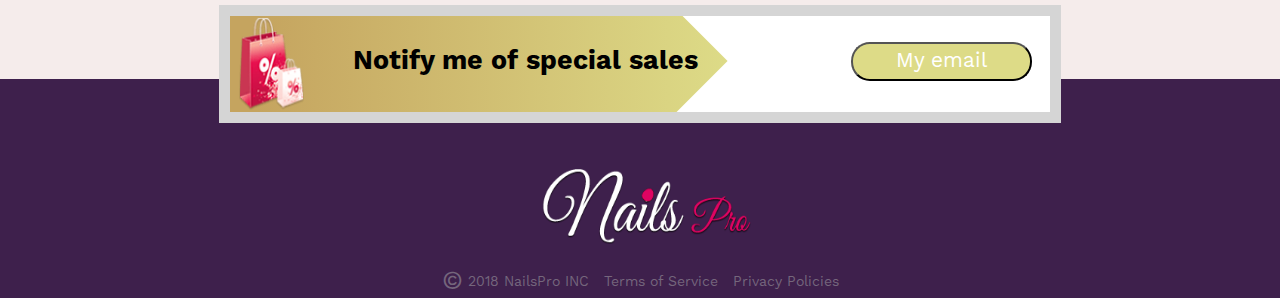
==== commit 20d1ed3e: "5 image anim" ====
--- a/index.html
+++ b/index.html
@@ -224,7 +224,7 @@
     <div class="whatWeSellBnd">
       <p>Your satisfaction is our command.</p>
       <p>BeYouTy offers a 30-day money back guarantee</p>
-      <h4>SHOP THE <span>LATEST</span> </h4>
+      <h4 class="whatWeSellHfour">SHOP THE <span>LATEST</span> </h4>
     </div>
     <div class="whatWeDo">
       <div class="whatWeDoOne whatWeDoJS">
--- a/assets/css/style.css
+++ b/assets/css/style.css
@@ -754,6 +754,9 @@
 }
 /* triangle anim end*/
 /* whatWeSellBnd bnd */
+.whatWeSellBnd{
+  overflow: hidden;
+}
 .whatWeSellBnd p:nth-child(1){
   margin: 0;
   margin-top: 13vw;
@@ -773,8 +776,14 @@
 .whatWeSellBnd h4{
   font-weight: 100;
   margin-top: 1.4vw;
-  margin-left: 20vw;
+  /* margin-left: 20vw; */
   margin-bottom: -2.6vw;
+}
+.whatWeSellHfour{
+  transition: 2s;
+  width: 2000vw;
+  letter-spacing: 100vw;
+  margin-left: 100vw;
 }
 .whatWeSellBnd h4 span{
   font-family: 'Oranienbaum', serif;
@@ -877,11 +886,15 @@
 
 /* whatWeDo */
 .whatWeDo{
+  transition: 2s;
+  position: relative;
+  left: 100%;
+  width: 200%;
   height: 45.9vw;
   display: flex;
   justify-content: space-between;
-  padding-left: 10vw;
-  padding-right: 11vw;
+  padding-left: 10%;
+  padding-right: 10%;
 }
 .whatWeDo>div>div{
   width: 100%;
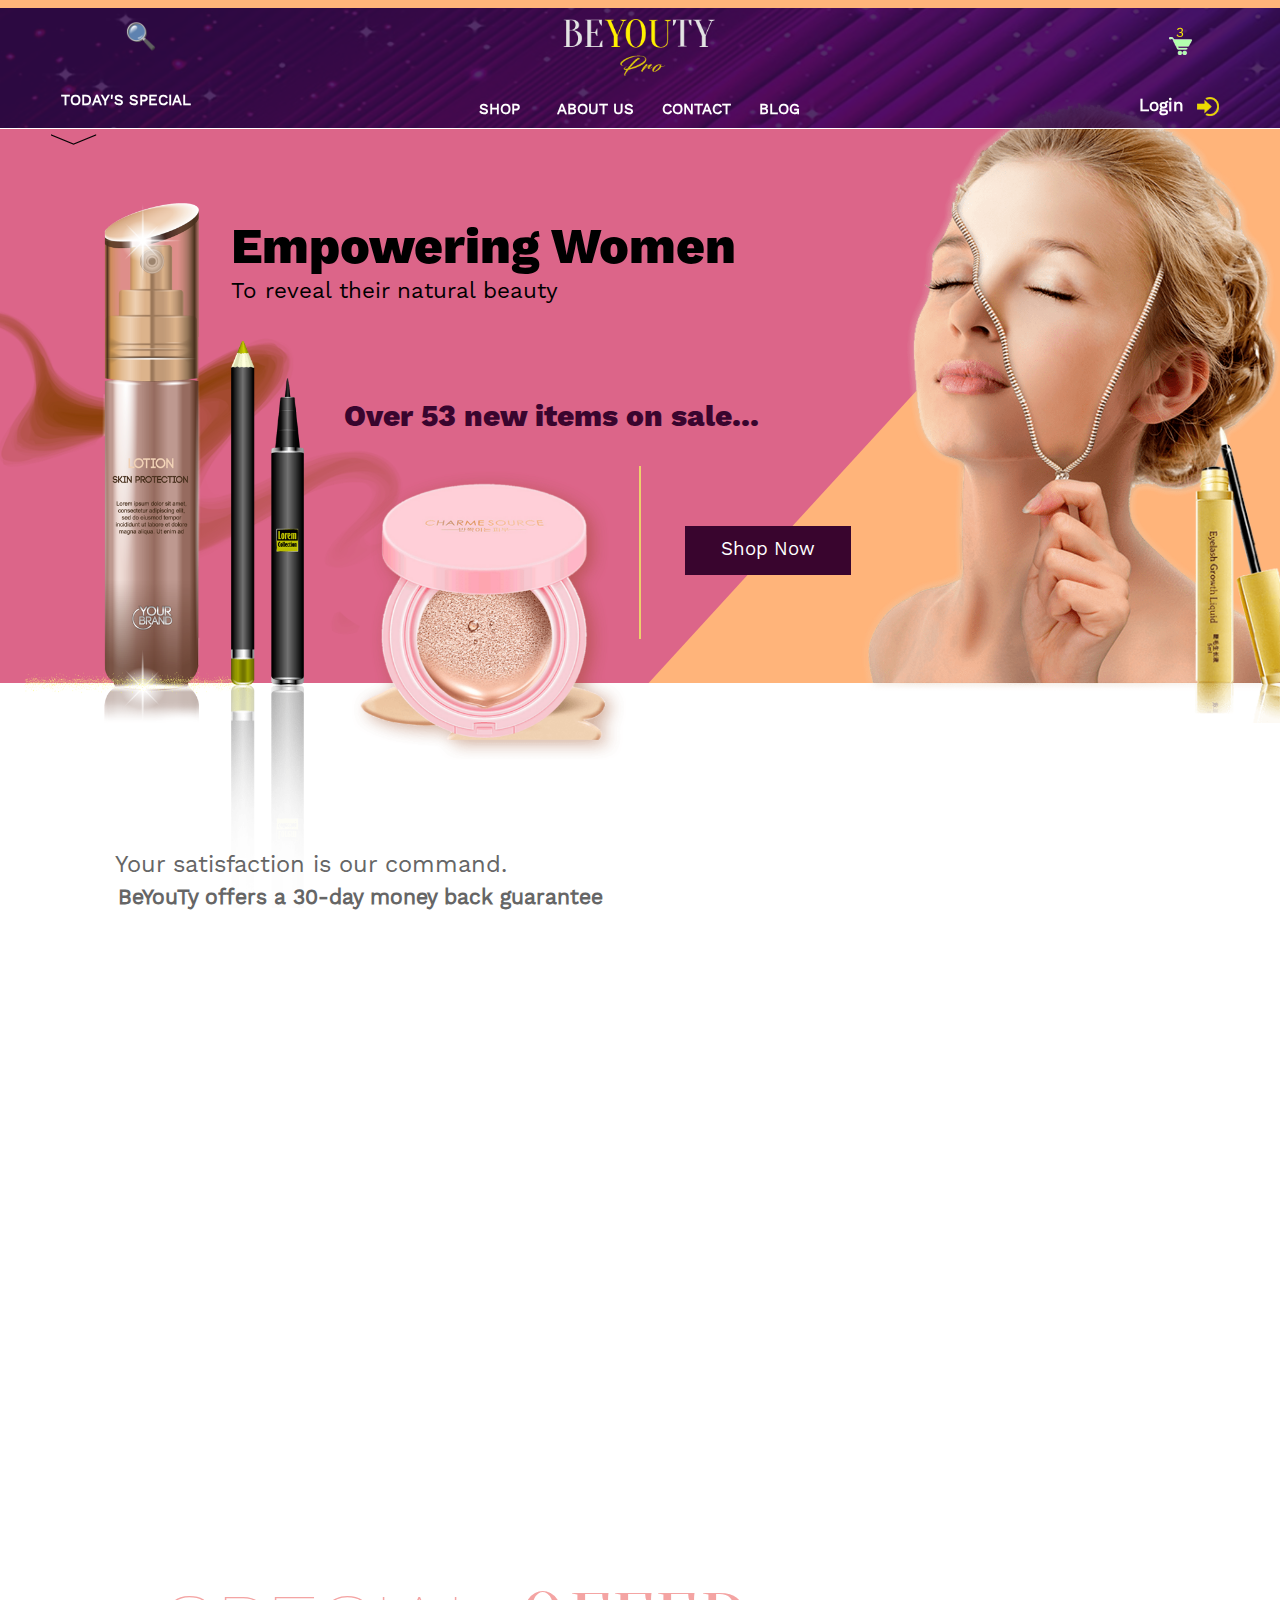
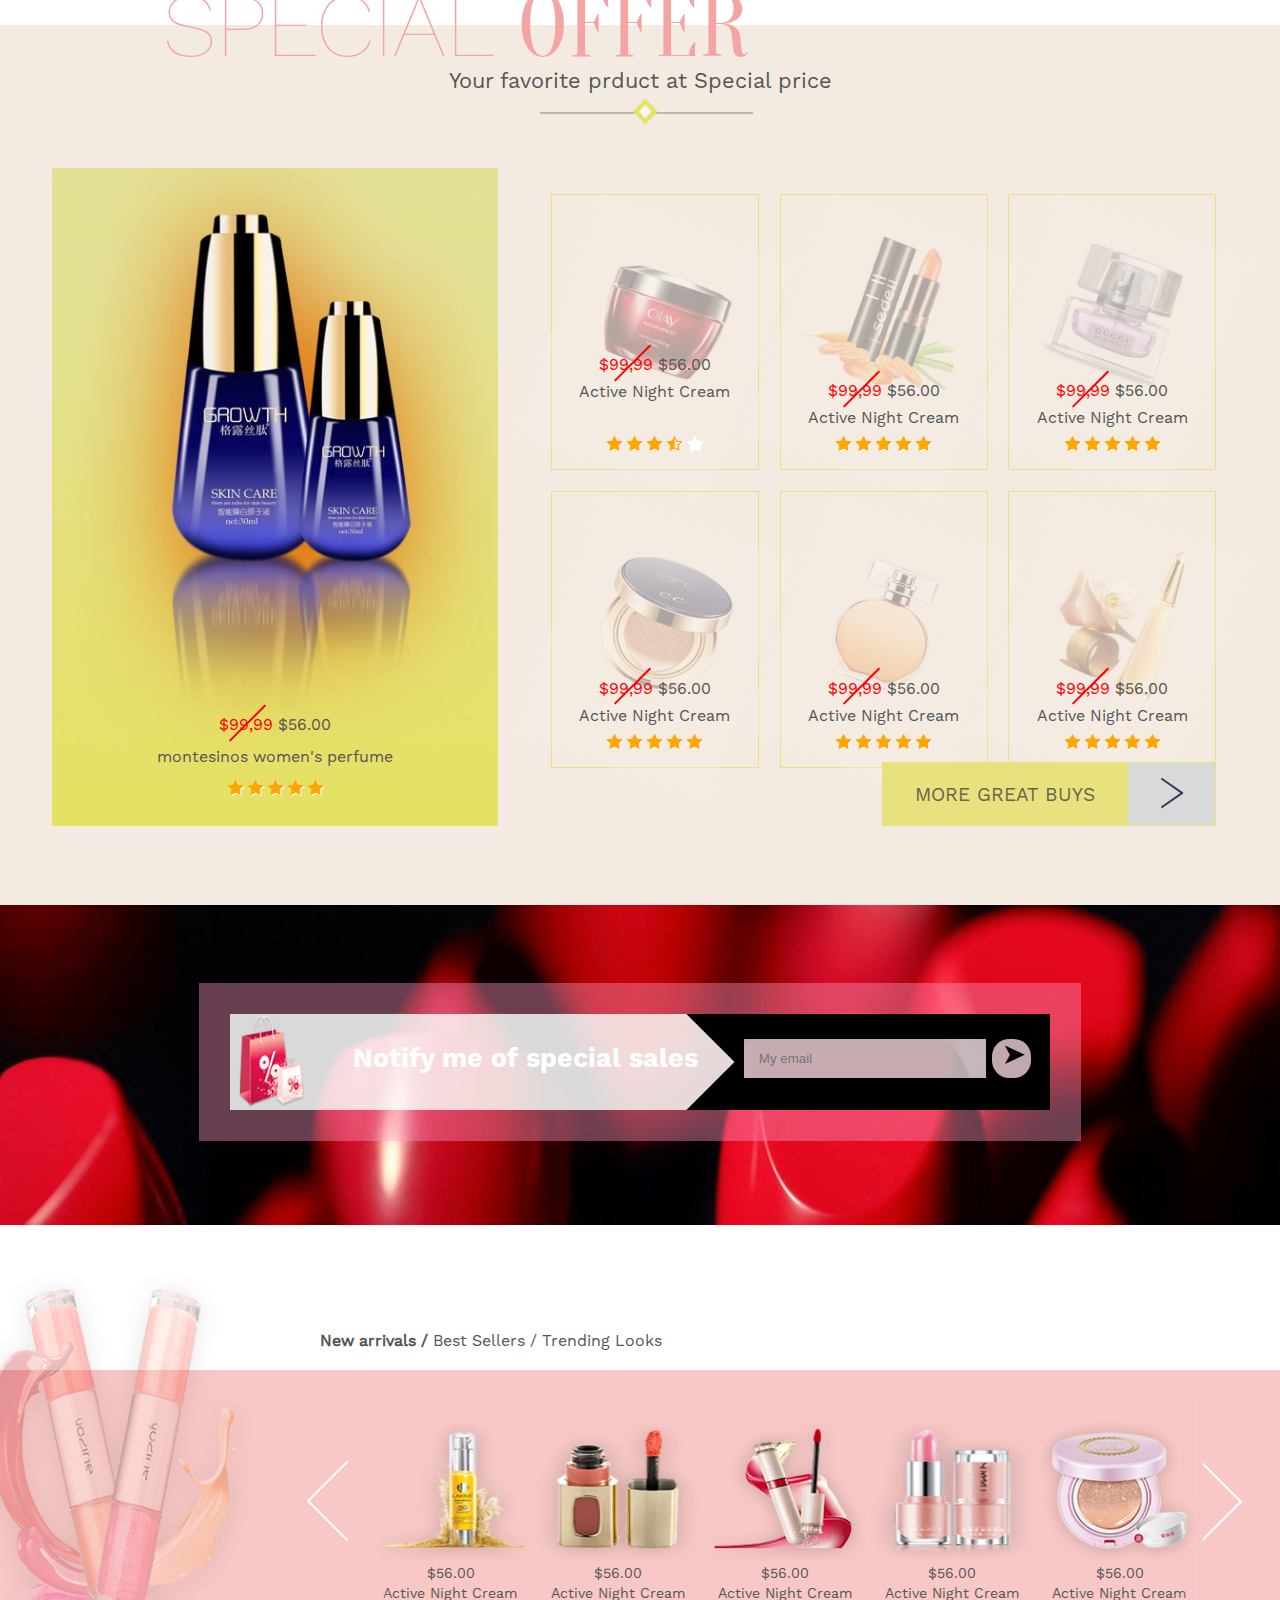
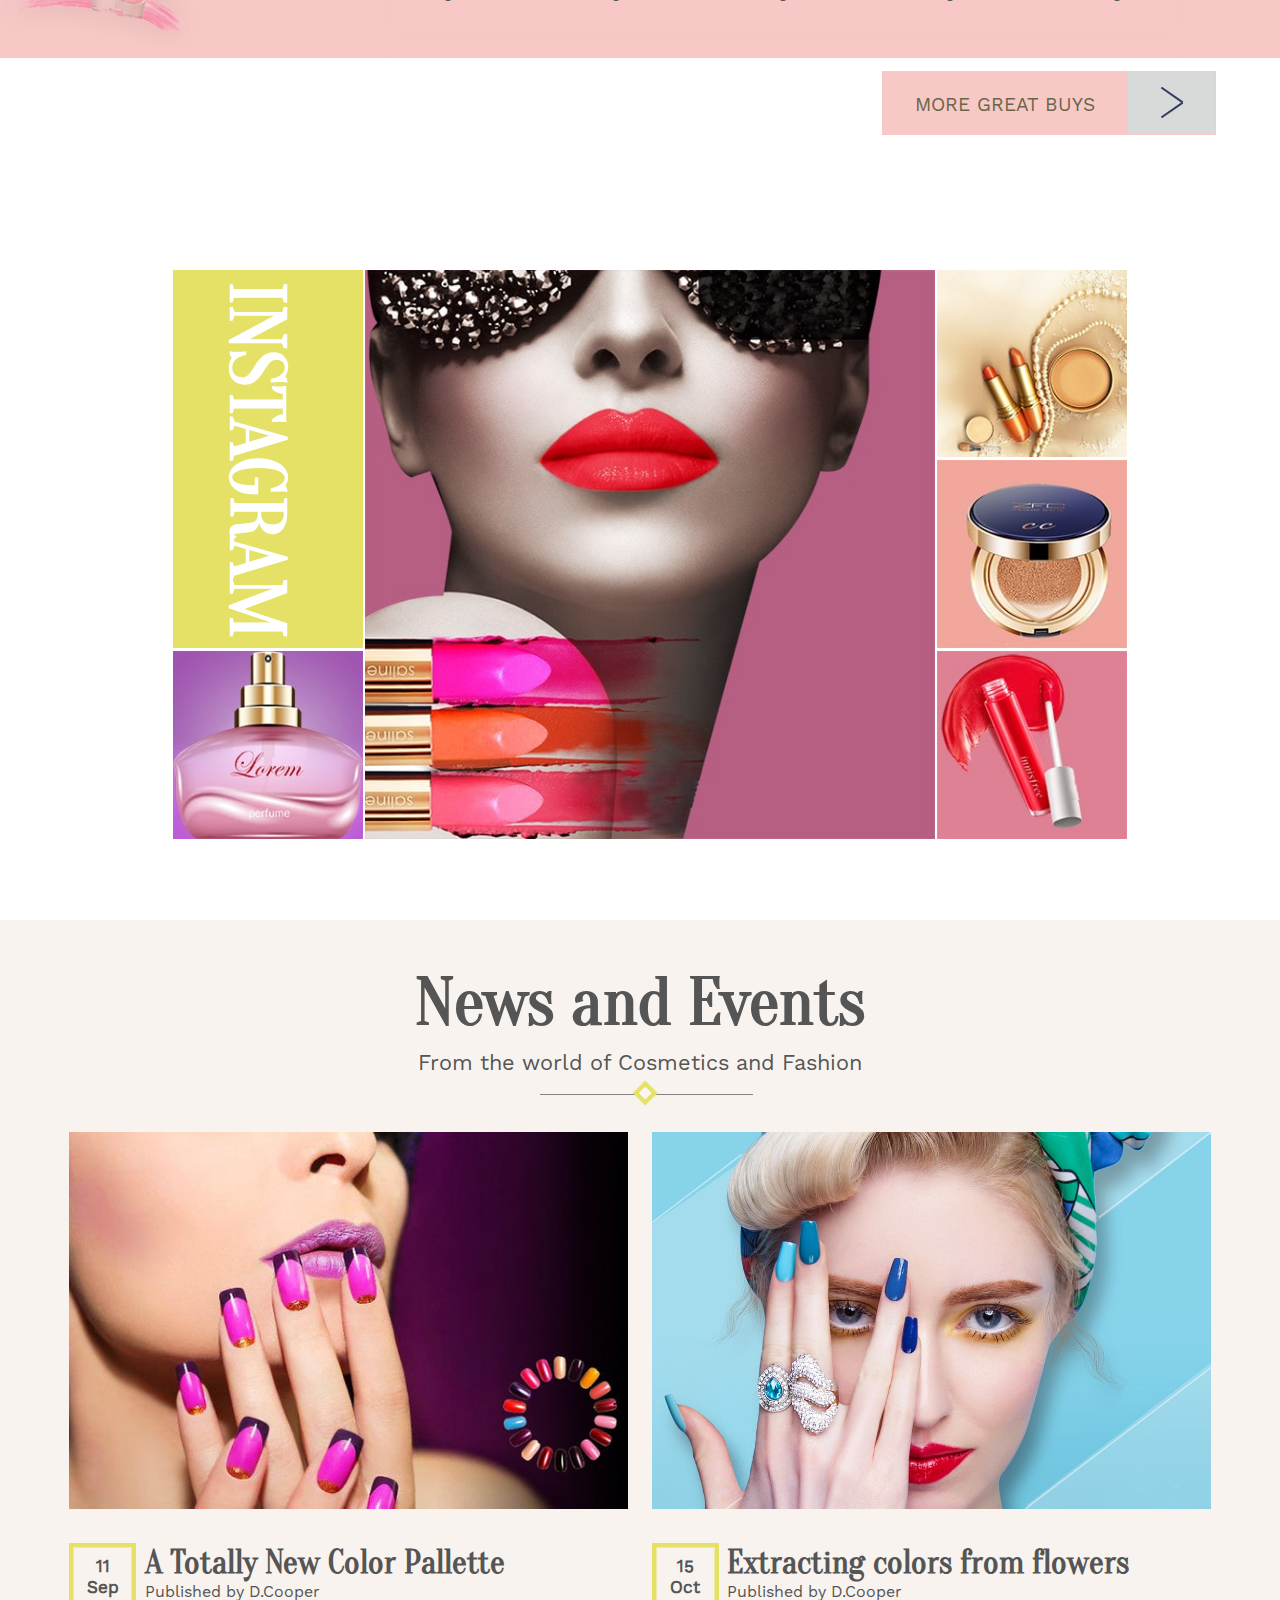
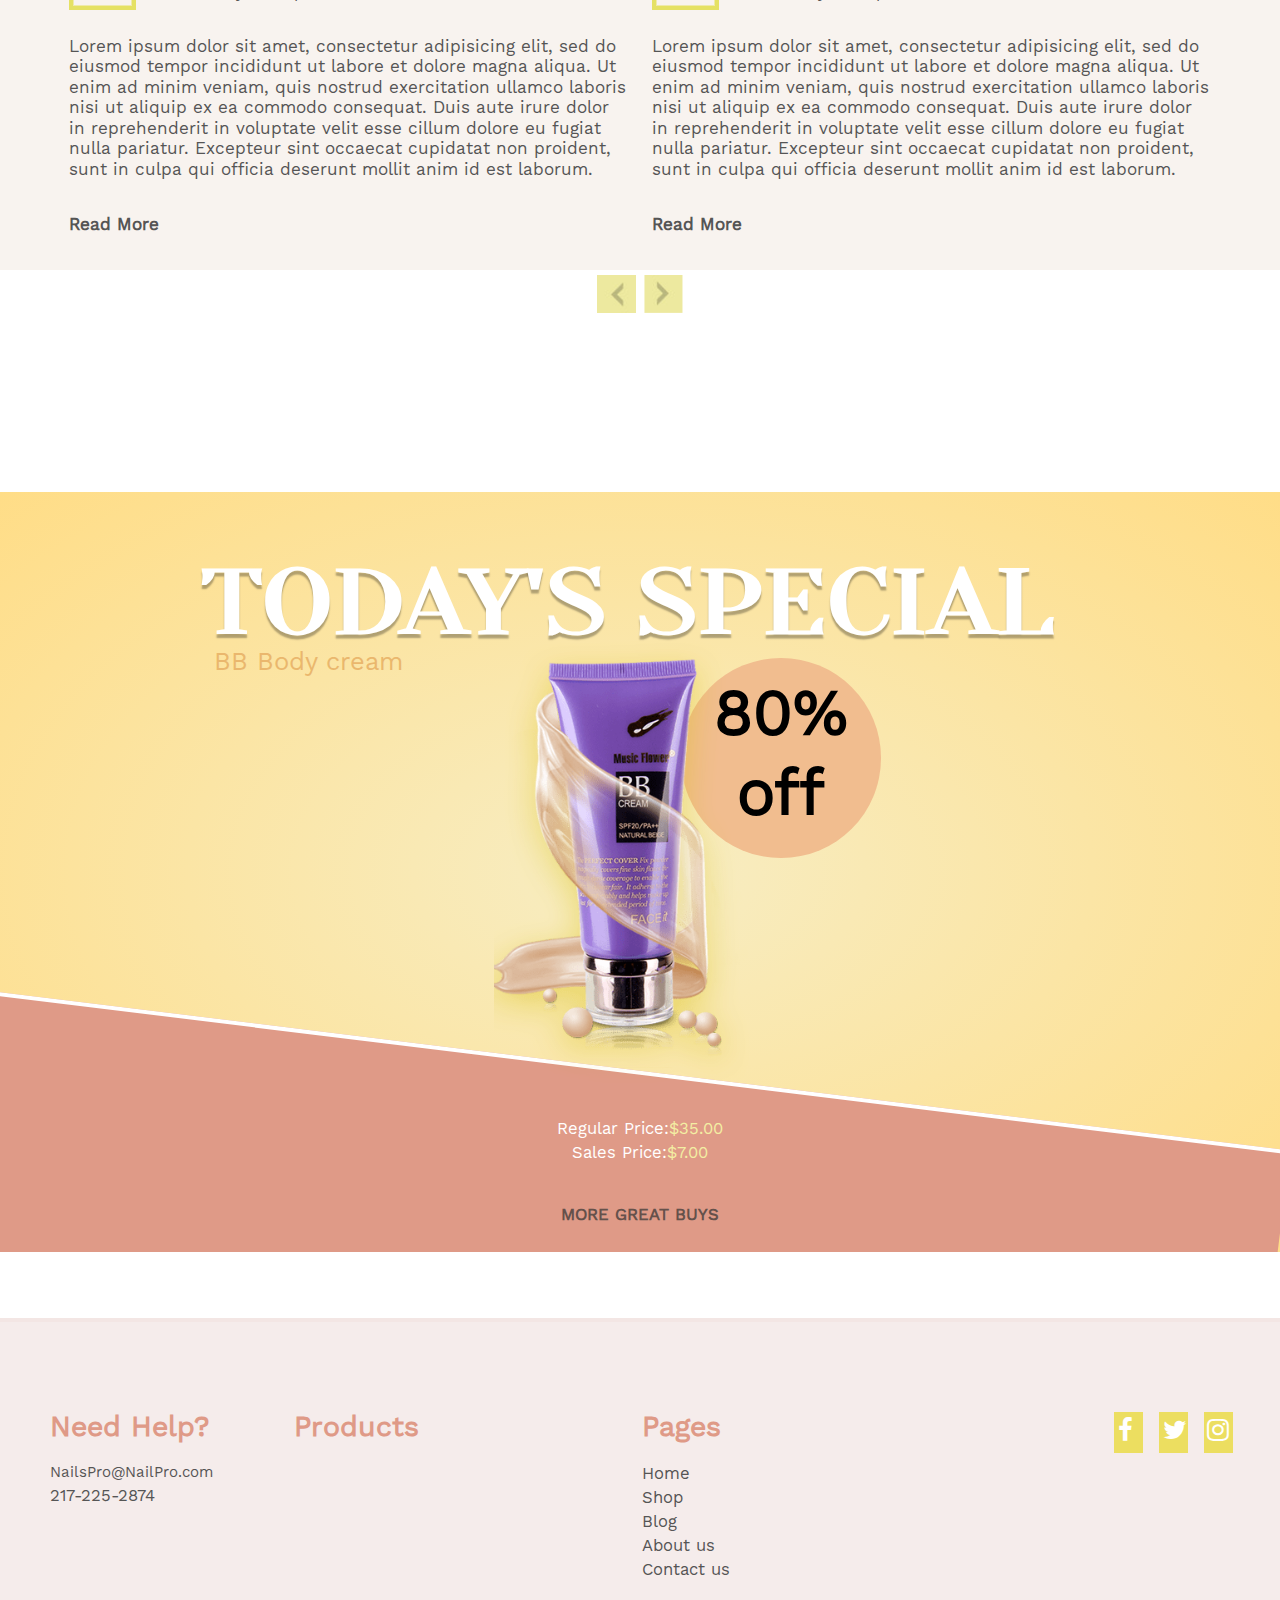
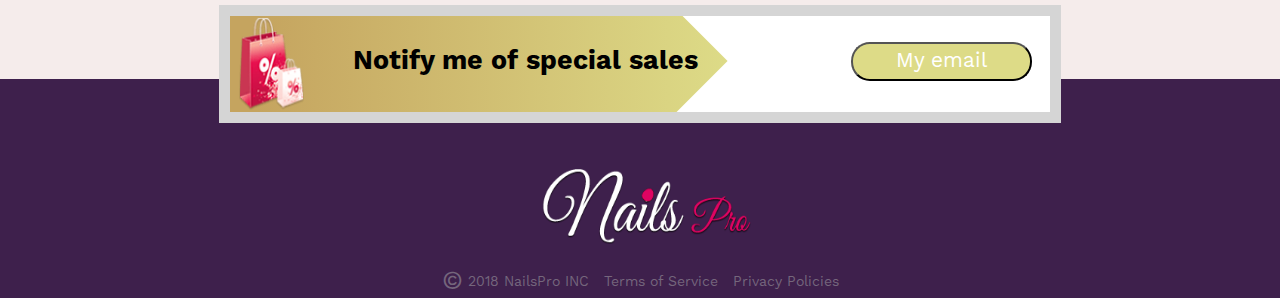
==== commit cc4f472f: "5 image anim" ====
--- a/index.html
+++ b/index.html
@@ -329,7 +329,7 @@
         </div>
         <div class="gridBox">
           <div class="olay gridPicturesJS">
-            <img src="assets/img/six-image-grid/olay.jpg" alt="olay">
+            <img class="gridBoxImage" src="assets/img/six-image-grid/olay.jpg" alt="olay">
             <div class="price">
               <div class="priceNumbers">
                 <div class="redLine"></div>
@@ -344,7 +344,7 @@
             </div>
           </div>
           <div class="sede gridPicturesJS">
-            <img src="assets/img/six-image-grid/sede.jpg" alt="sede">
+            <img class="gridBoxImage" src="assets/img/six-image-grid/sede.jpg" alt="sede">
             <div class="price">
               <div class="priceNumbers">
                 <div class="redLine"></div>
@@ -359,7 +359,7 @@
             </div>
           </div>
           <div class="gucci gridPicturesJS">
-            <img src="assets/img/six-image-grid/gucci.jpg" alt="gucci">
+            <img class="gridBoxImage" src="assets/img/six-image-grid/gucci.jpg" alt="gucci">
             <div class="price">
               <div class="priceNumbers">
                 <div class="redLine"></div>
@@ -374,7 +374,7 @@
             </div>
           </div>
           <div class="cc gridPicturesJS">
-            <img src="assets/img/six-image-grid/cc.jpg" alt="cream">
+            <img class="gridBoxImage" src="assets/img/six-image-grid/cc.jpg" alt="cream">
             <div class="price">
               <div class="priceNumbers">
                 <div class="redLine"></div>
@@ -389,7 +389,7 @@
             </div>
           </div>
           <div class="parfume gridPicturesJS">
-            <img src="assets/img/six-image-grid/parfume.jpg" alt="parfume">
+            <img class="gridBoxImage" src="assets/img/six-image-grid/parfume.jpg" alt="parfume">
             <div class="price">
               <div class="priceNumbers">
                 <div class="redLine"></div>
@@ -404,7 +404,7 @@
             </div>
           </div>
           <div class="flower gridPicturesJS">
-            <img src="assets/img/six-image-grid/flower.jpg" alt="flower">
+            <img class="gridBoxImage" src="assets/img/six-image-grid/flower.jpg" alt="flower">
             <div class="price">
               <div class="priceNumbers">
                 <div class="redLine"></div>
@@ -462,7 +462,7 @@
       <!-- <h2>New Arrivals</h2> -->
       <div class="carWraper">
         <div class="leftImage">
-          <img src="assets/img/png/lipstick.png" alt="lipstick">
+          <img class="leftImageLipstick"  src="assets/img/png/lipstick.png" alt="lipstick">
         </div>
         <div class="leftCarArrowBox" id="carOneLeftCarArrowBox">
           <div class="arrow"></div>
--- a/assets/css/style.css
+++ b/assets/css/style.css
@@ -19,10 +19,14 @@
   font-family: 'WorkSans-SemiBold';
   src:url('../fonts/WorkSans-ExtraBold.otf') format('truetype');
 }
-
+html{
+  overflow-x: hidden;
+}
 body{
   margin: 0;
   font-family: 'WorkSans-Regular';
+  overflow-x: hidden;
+  width: 100%;
 }
 div,main,section{
   background-size: 100% 100%;
@@ -780,13 +784,12 @@
   margin-bottom: -2.6vw;
 }
 .whatWeSellHfour{
+  opacity: 0;
   transition: 2s;
-  width: 2000vw;
-  letter-spacing: 100vw;
-  margin-left: 100vw;
+  margin-left: 20vw;
 }
 .whatWeSellBnd h4 span{
-  font-family: 'Oranienbaum', serif;
+  font-family: 'Oranienbaum',serif;
 }
 /* BRIDAL SECTION */
 /* .bridalSection{
@@ -886,10 +889,11 @@
 
 /* whatWeDo */
 .whatWeDo{
+  opacity: 0;
   transition: 2s;
   position: relative;
-  left: 100%;
-  width: 200%;
+  left: 50%;
+  width: 180%;
   height: 45.9vw;
   display: flex;
   justify-content: space-between;
@@ -906,6 +910,9 @@
 }
 .whatWeDo>div{
   overflow: hidden;
+}
+.whatWeDo>div:hover{
+  cursor: pointer;
 }
 .whatWeDoJS{
   position: relative;
@@ -1027,7 +1034,8 @@
 .gridBox{
   position: absolute;
   display: grid;
-  top: 0px;
+  top: 2vw;
+  transition: 1s;
   width: 52vw;
   height: 44.88vw;
   right: 4.97vw;
@@ -1047,6 +1055,13 @@
 }
 .gridBox img{
   height: 93%;
+}
+
+.gridBoxImage{
+  transition: 2s;
+  top: 2vw;
+  transform: rotate(20deg);
+  opacity: 0.3;
 }
 
 
@@ -1266,6 +1281,11 @@
   bottom: 0px;
   width: 23.23vw;
   height: 30.734vw;
+}
+.leftImageLipstick{
+  transition: 3s;
+  opacity: 0.3;
+  left: -3vw;
 }
 .blurBox{
   z-index: 2;
@@ -2177,6 +2197,7 @@
     width: 27vw;
     height: 38vw;
   }
+
   .leftCarArrowBox{
     left: 0px;
     width: 10%;
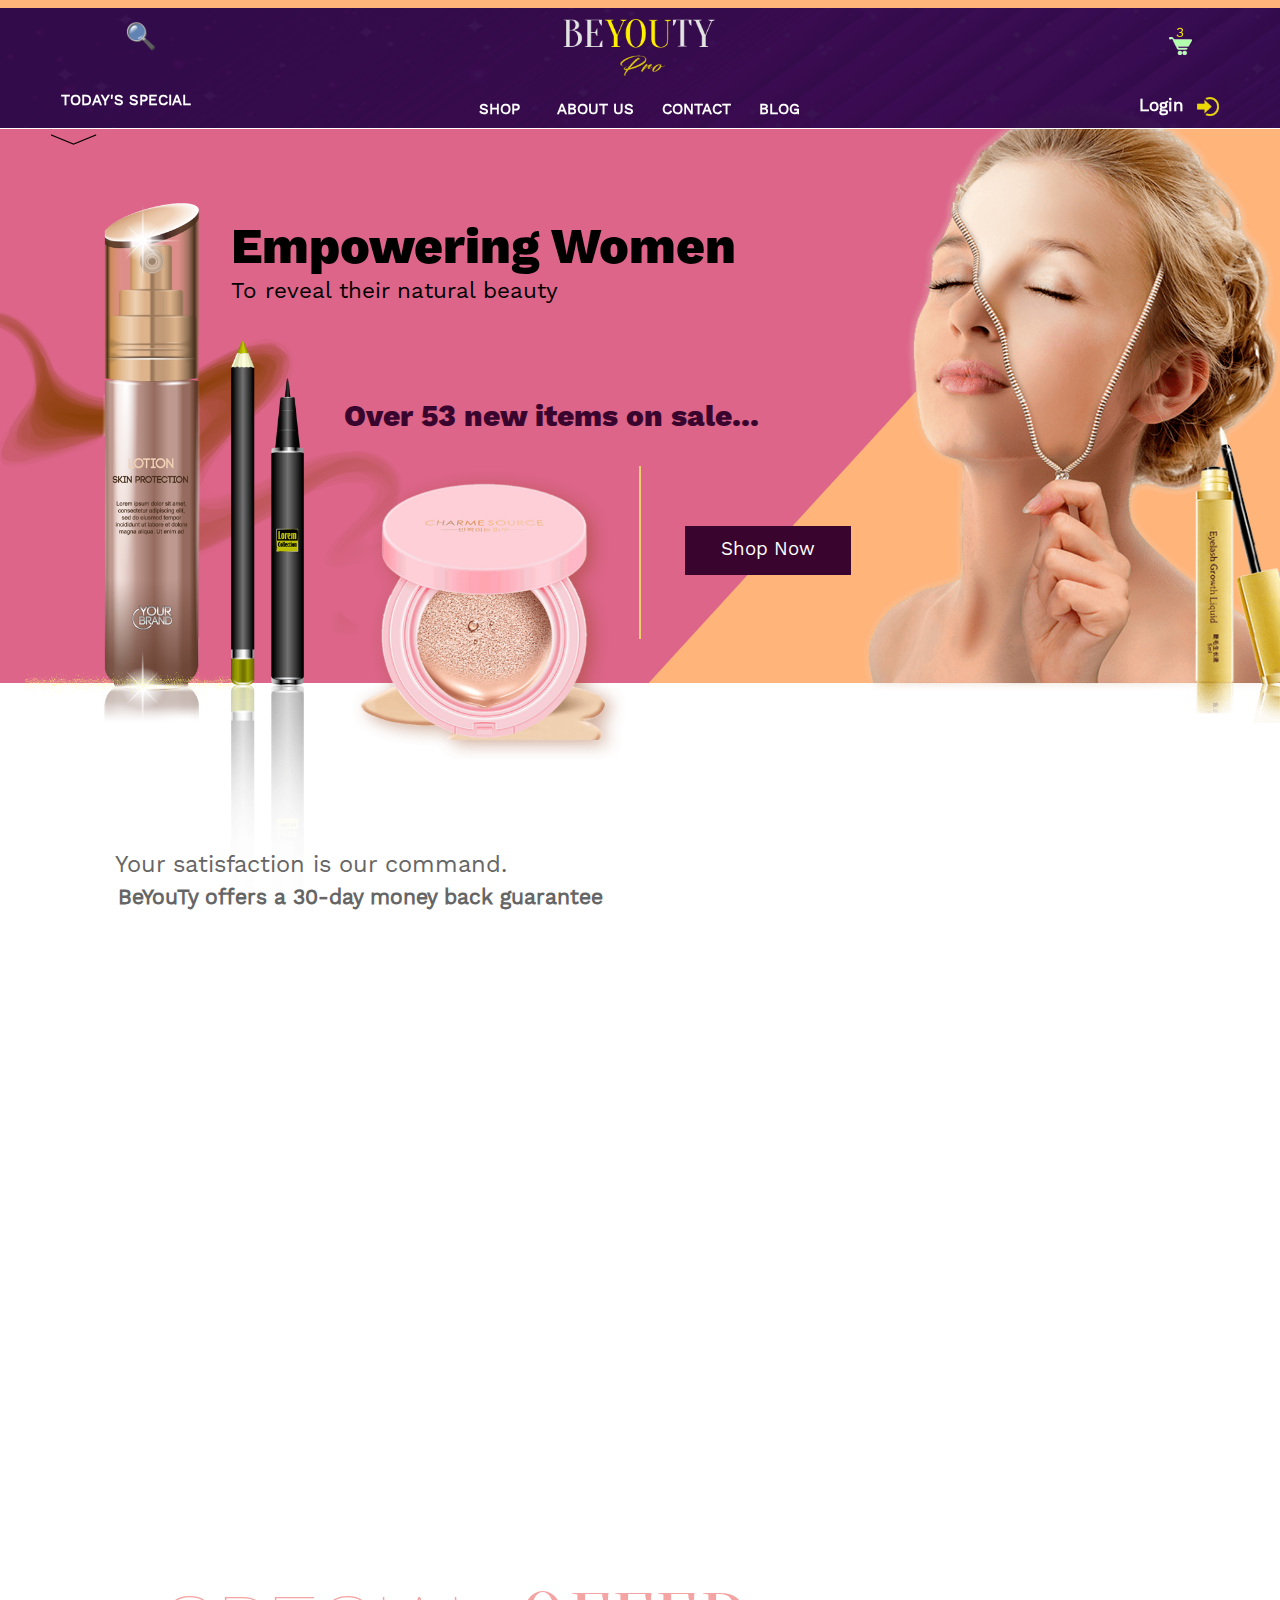
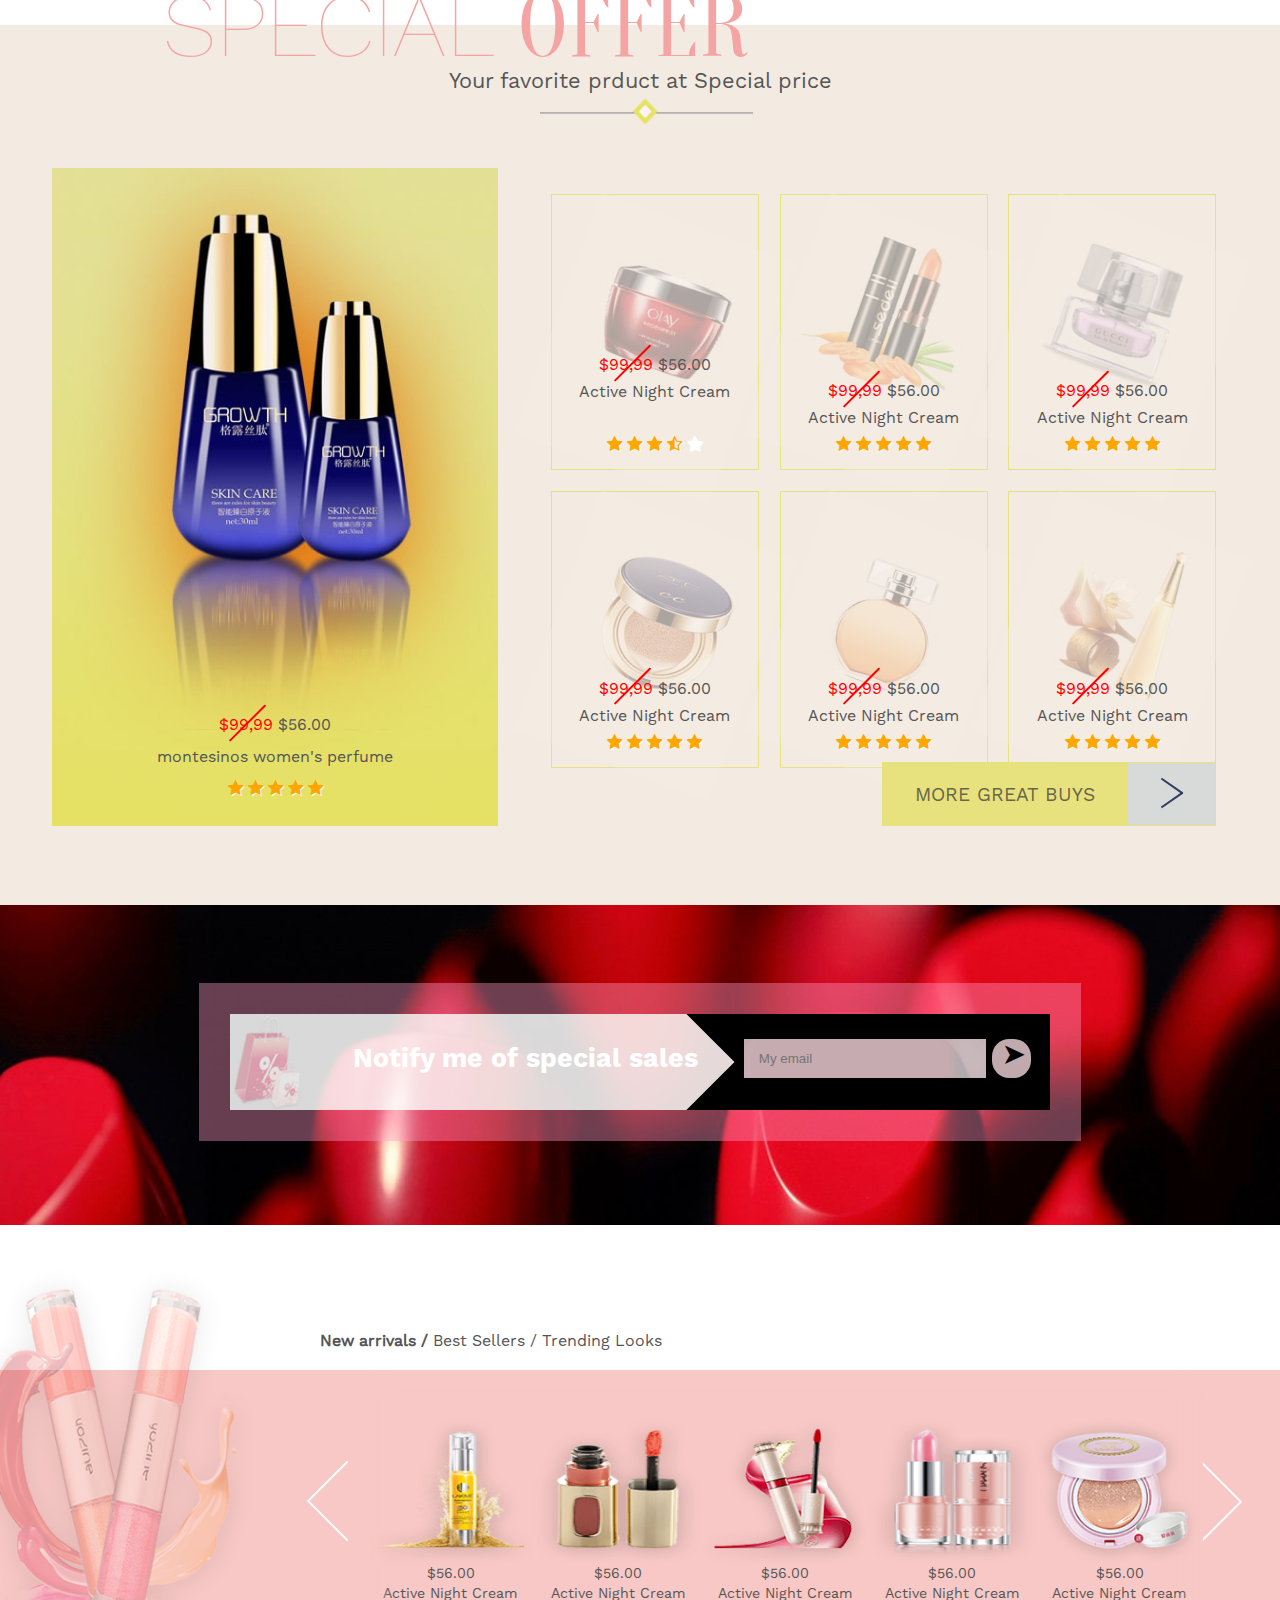
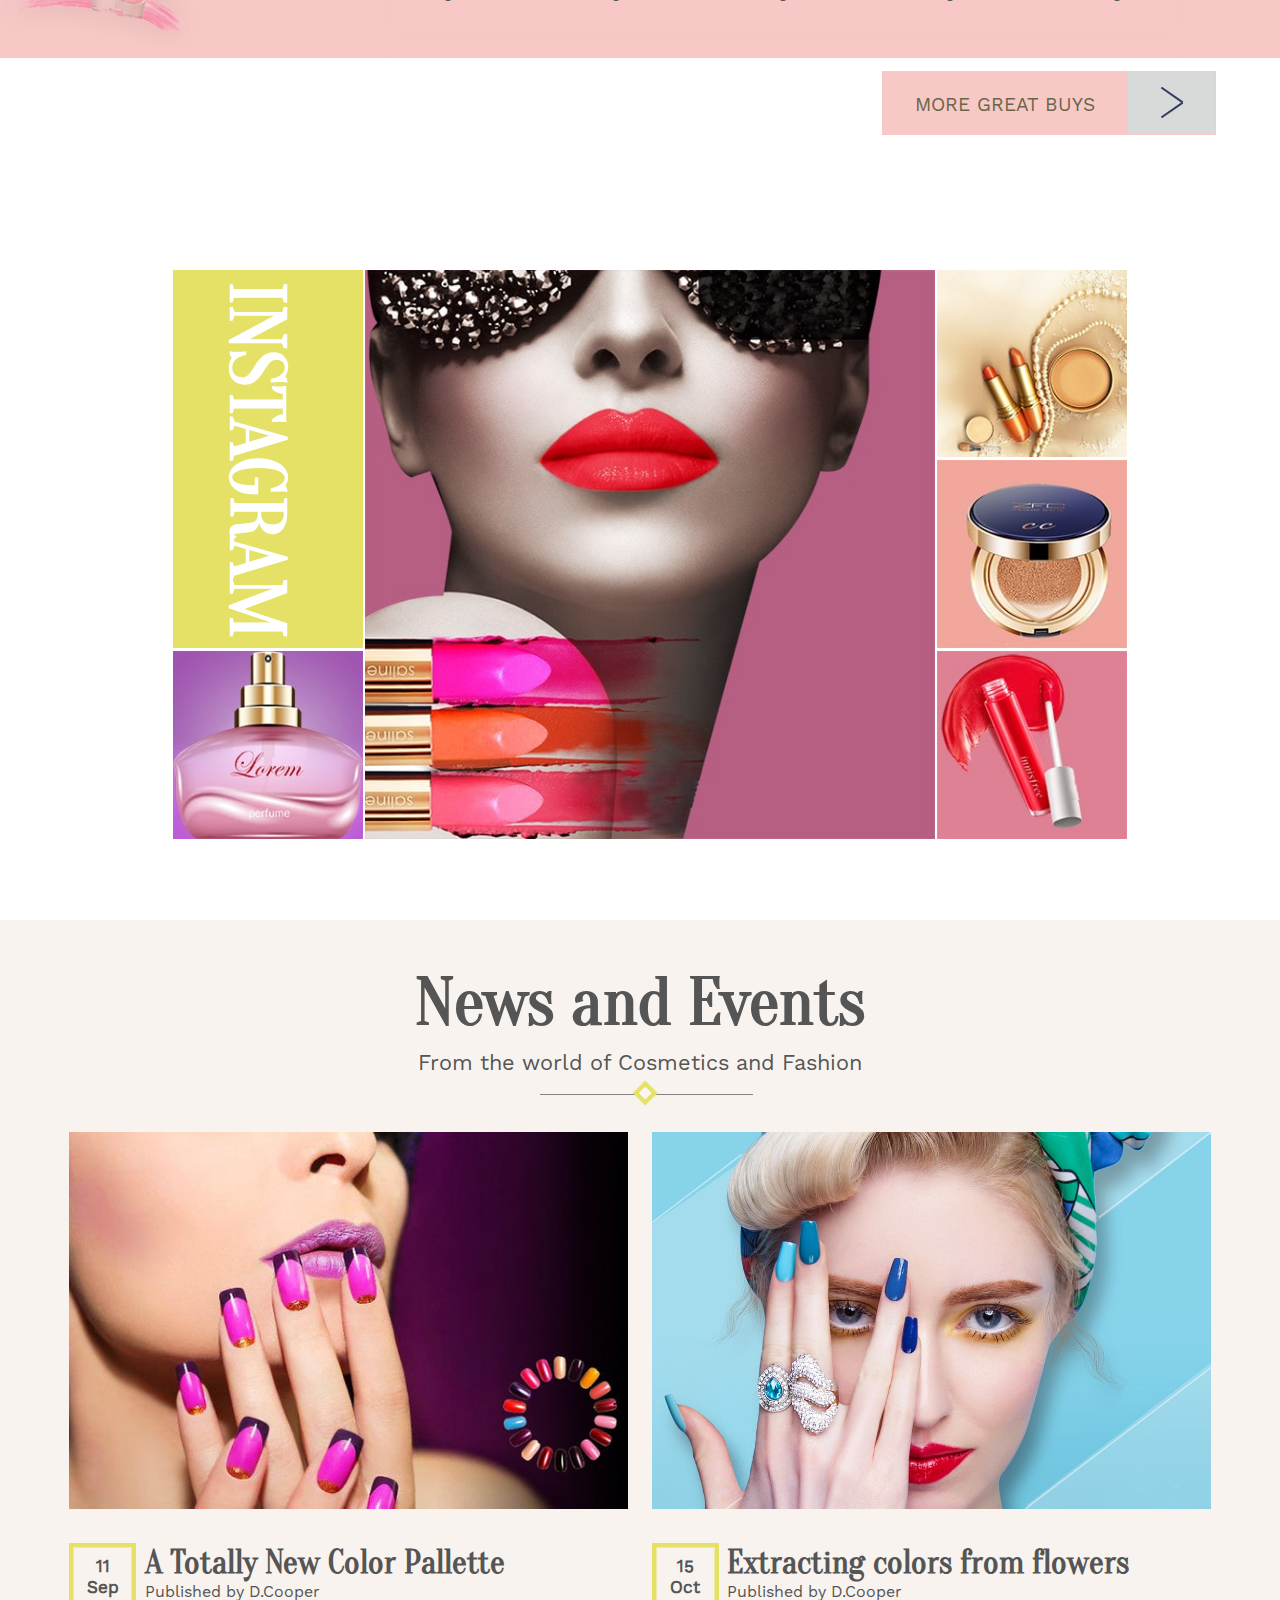
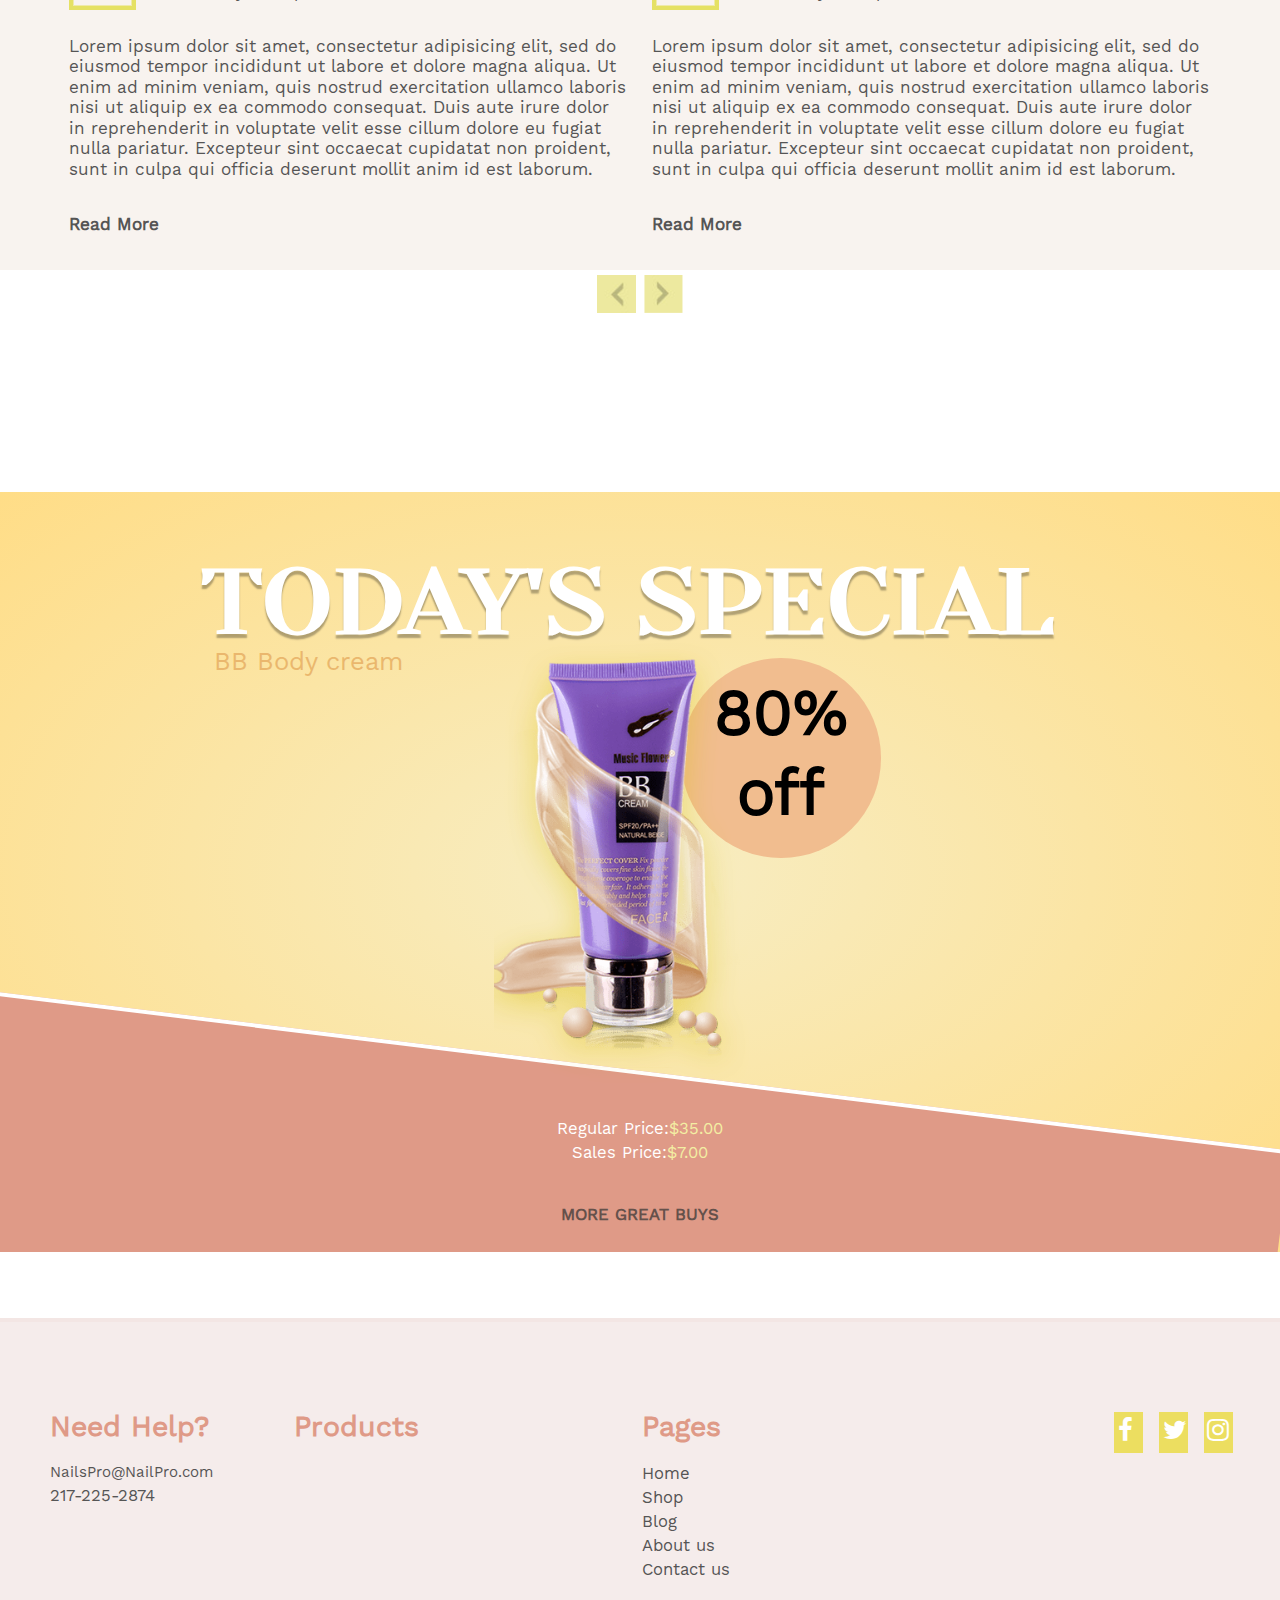
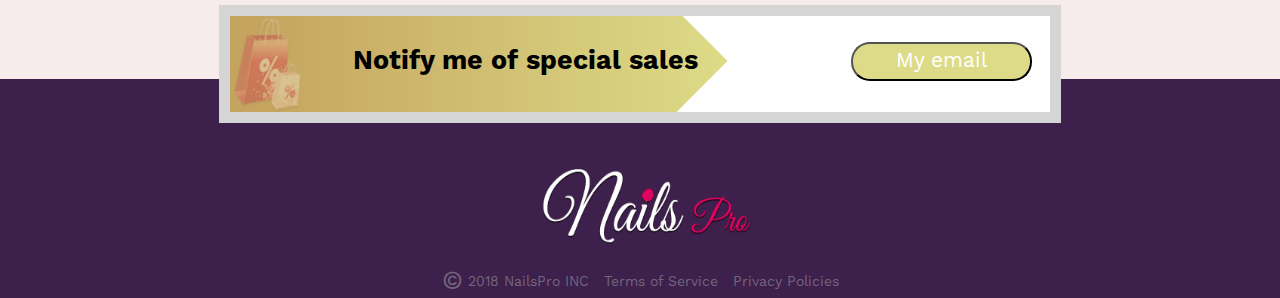
==== commit b0c7530a: "gagagag" ====
--- a/index.html
+++ b/index.html
@@ -5,8 +5,8 @@
     <title></title>
     <link rel="stylesheet" href="assets/css/style.css">
     <meta name="viewport" content="width=device-width">
-    <link href="https://fonts.googleapis.com/css?family=Oranienbaum" rel="stylesheet">
-    <link rel="stylesheet" href="https://cdnjs.cloudflare.com/ajax/libs/font-awesome/4.7.0/css/font-awesome.min.css">
+    <link href="https://fonts.googleapis.com/css?family=Oranienbaum" rel="stylesheet" media="none" onload="if(media!='all')media='all'"  async>
+    <link rel="stylesheet" href="https://cdnjs.cloudflare.com/ajax/libs/font-awesome/4.7.0/css/font-awesome.min.css" media="none" onload="if(media!='all')media='all'"  async>
   </head>
   <body>
     <!-- sticky start -->
--- a/assets/css/style.css
+++ b/assets/css/style.css
@@ -287,7 +287,7 @@
   border-bottom: 1px solid rgb(220,124,181);
 }
 .stickyMenuInside{
-  background-color: rgb(52,11,76,0.85);
+  background-color: rgb(52,11,76,0.97);
   position: absolute;
   left: 0px;
   top: 0px;
@@ -1161,10 +1161,14 @@
 .pinkBag{
   position: absolute;
   left: 1%;
-  top: 2.5%;
+  /* top: 2.5%; */
   width: 8%;
   height: 95%;
   background-image: url('../img/png/pink-bags.png');
+  transition: 2s;
+  top: 4%;
+  transform: rotate(10deg);
+  opacity: 0.3;
 }
 .advertBox p{
   margin-left: 15%;
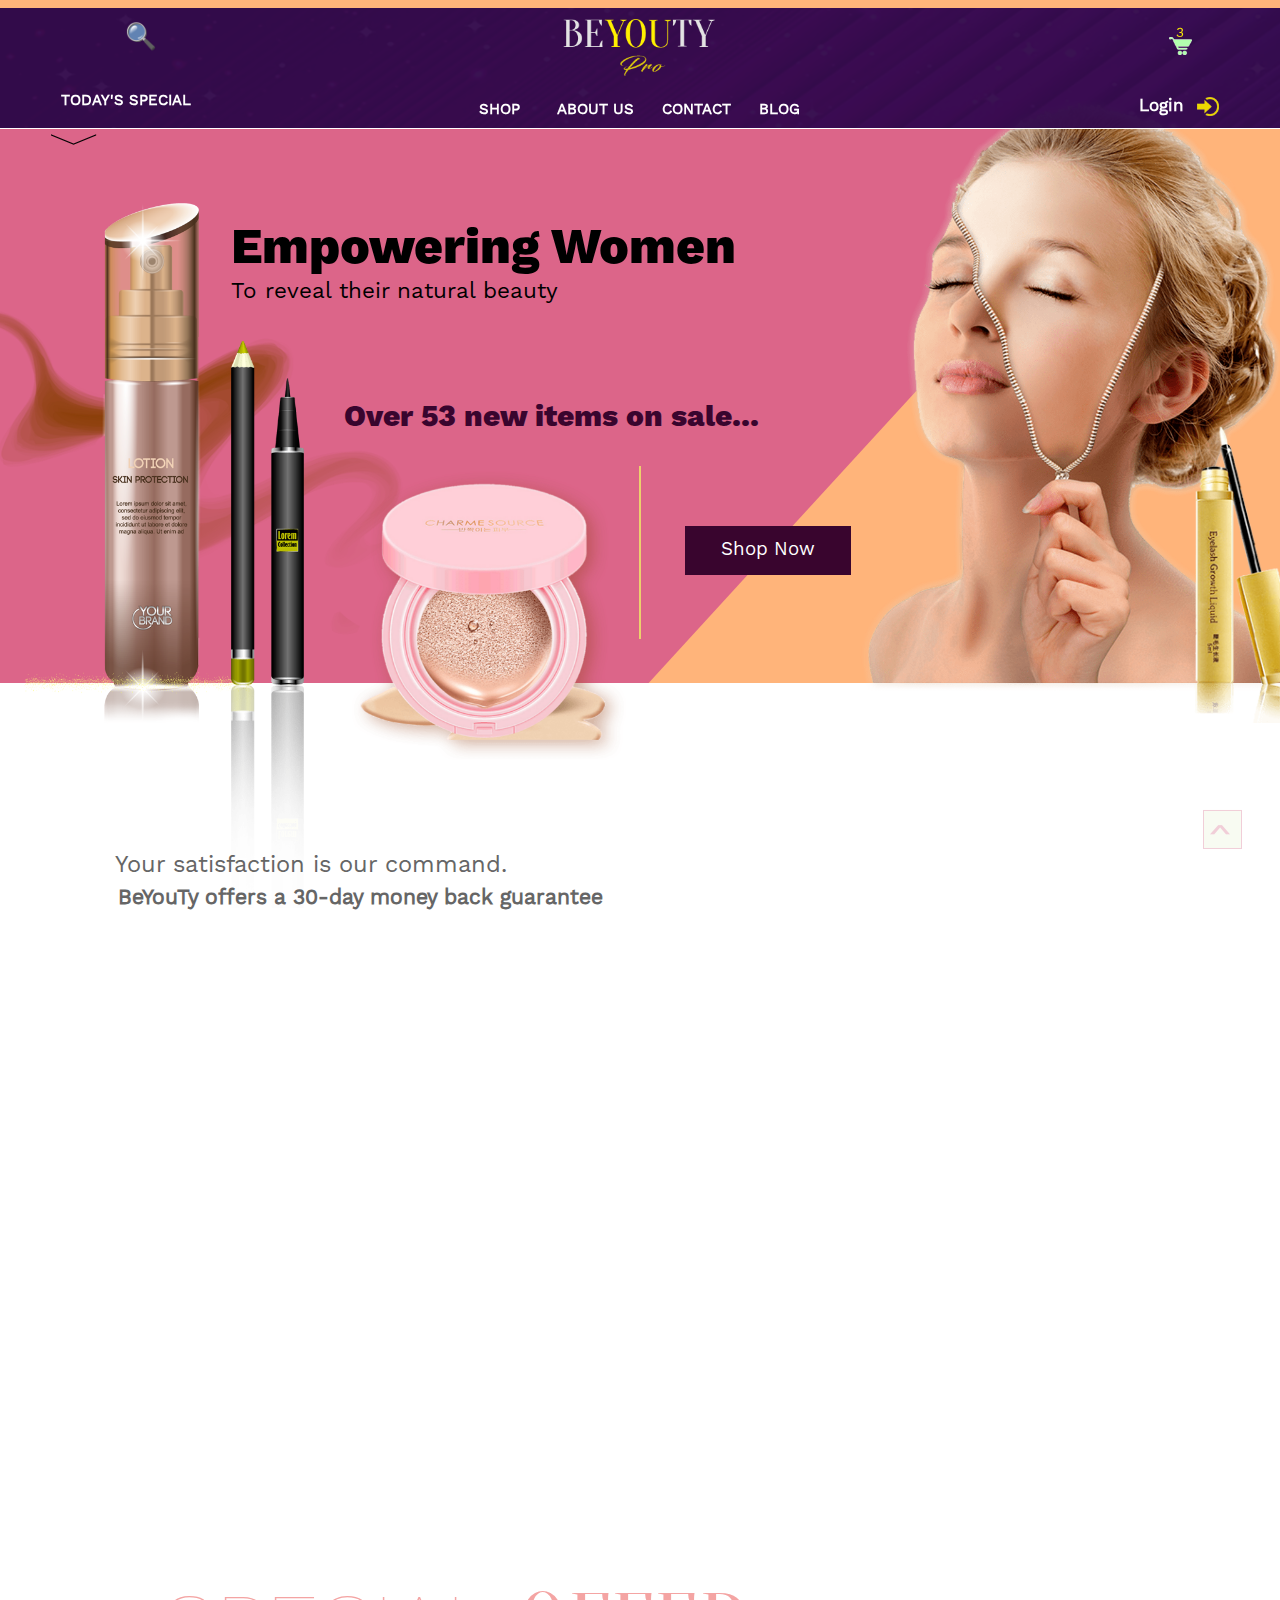
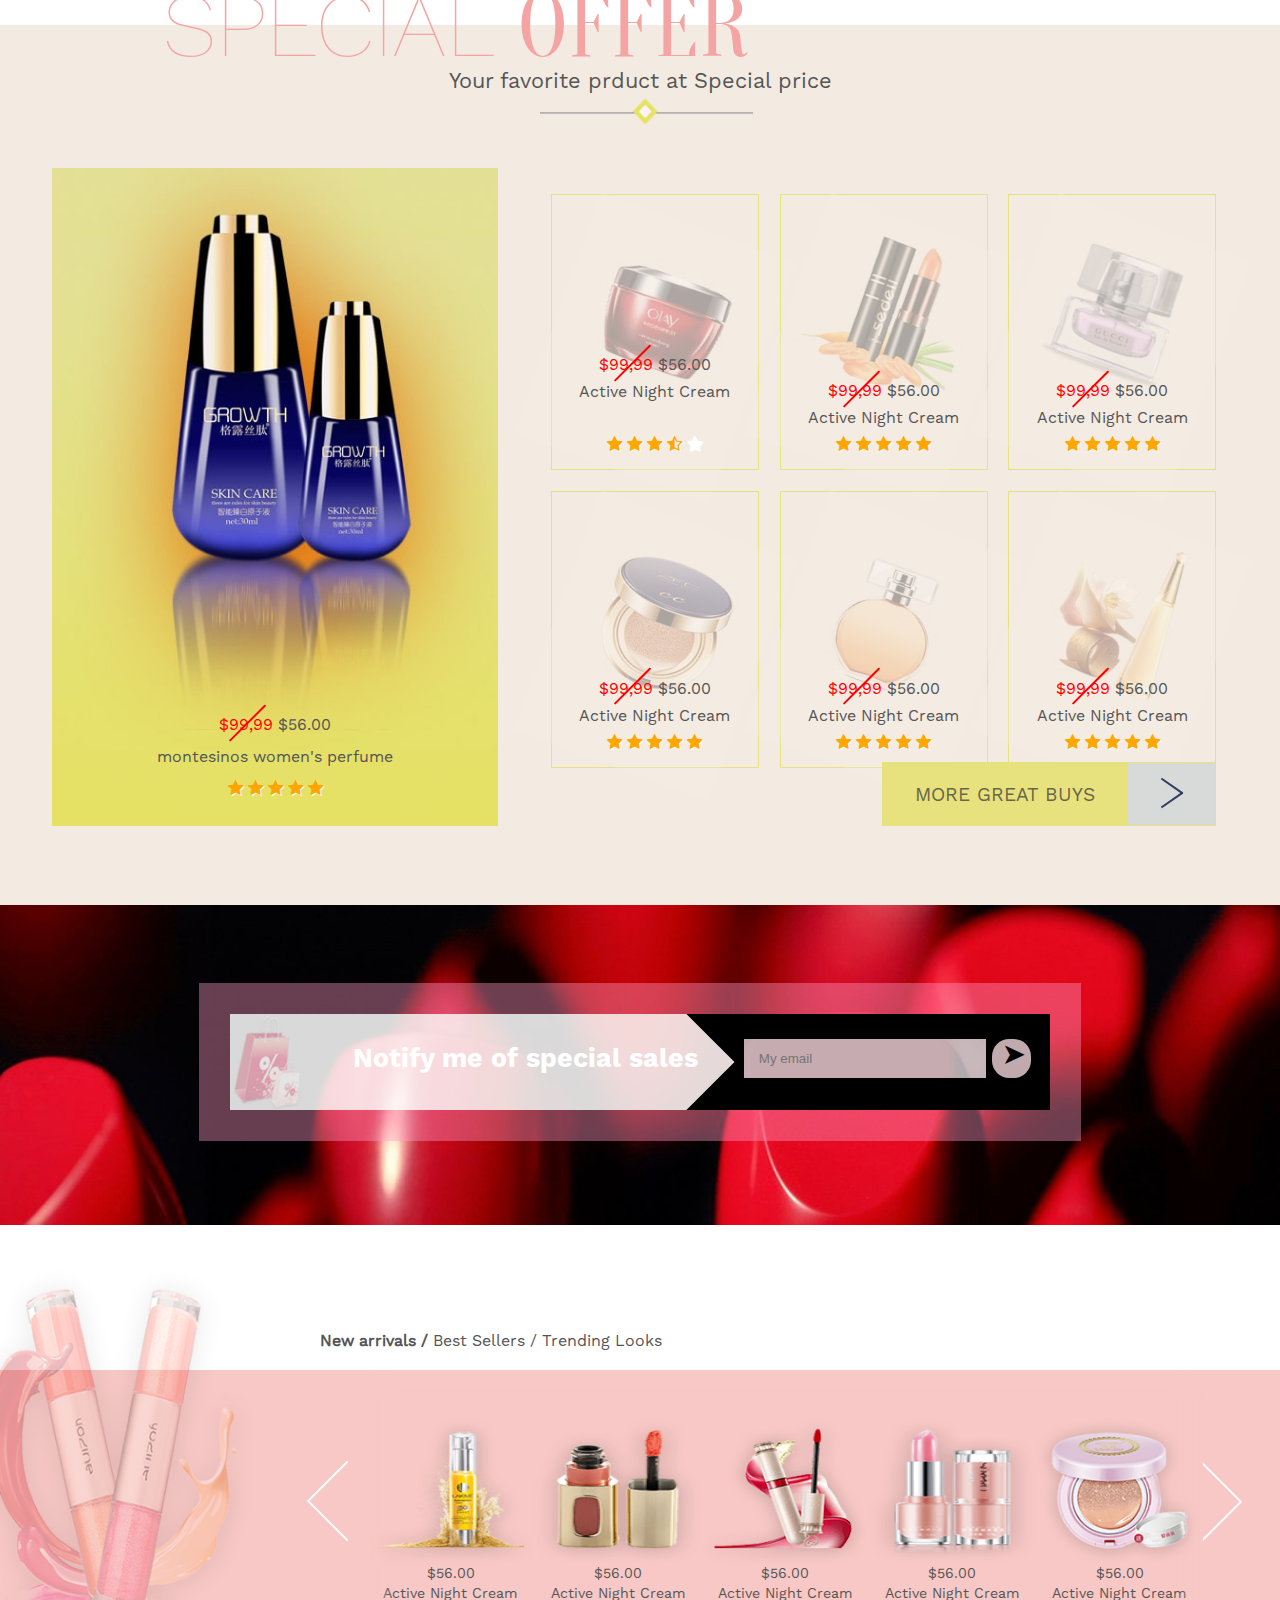
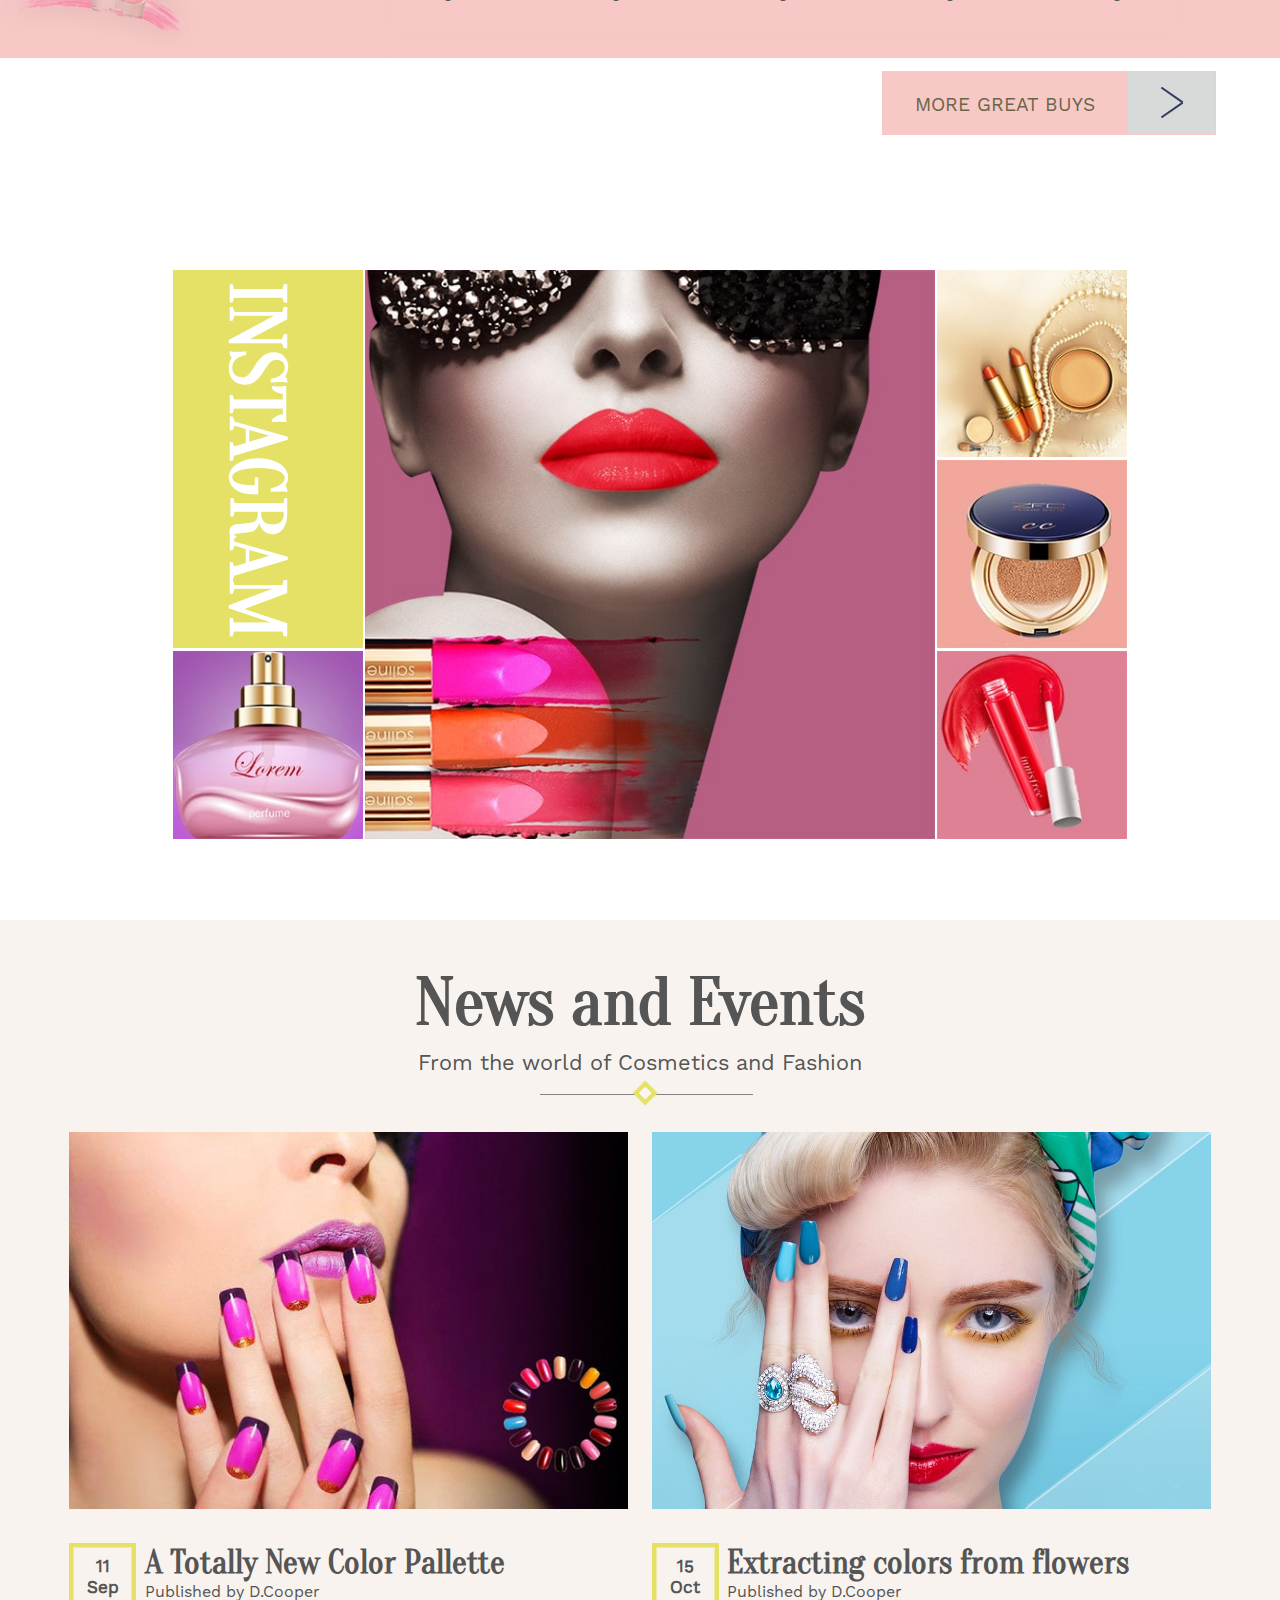
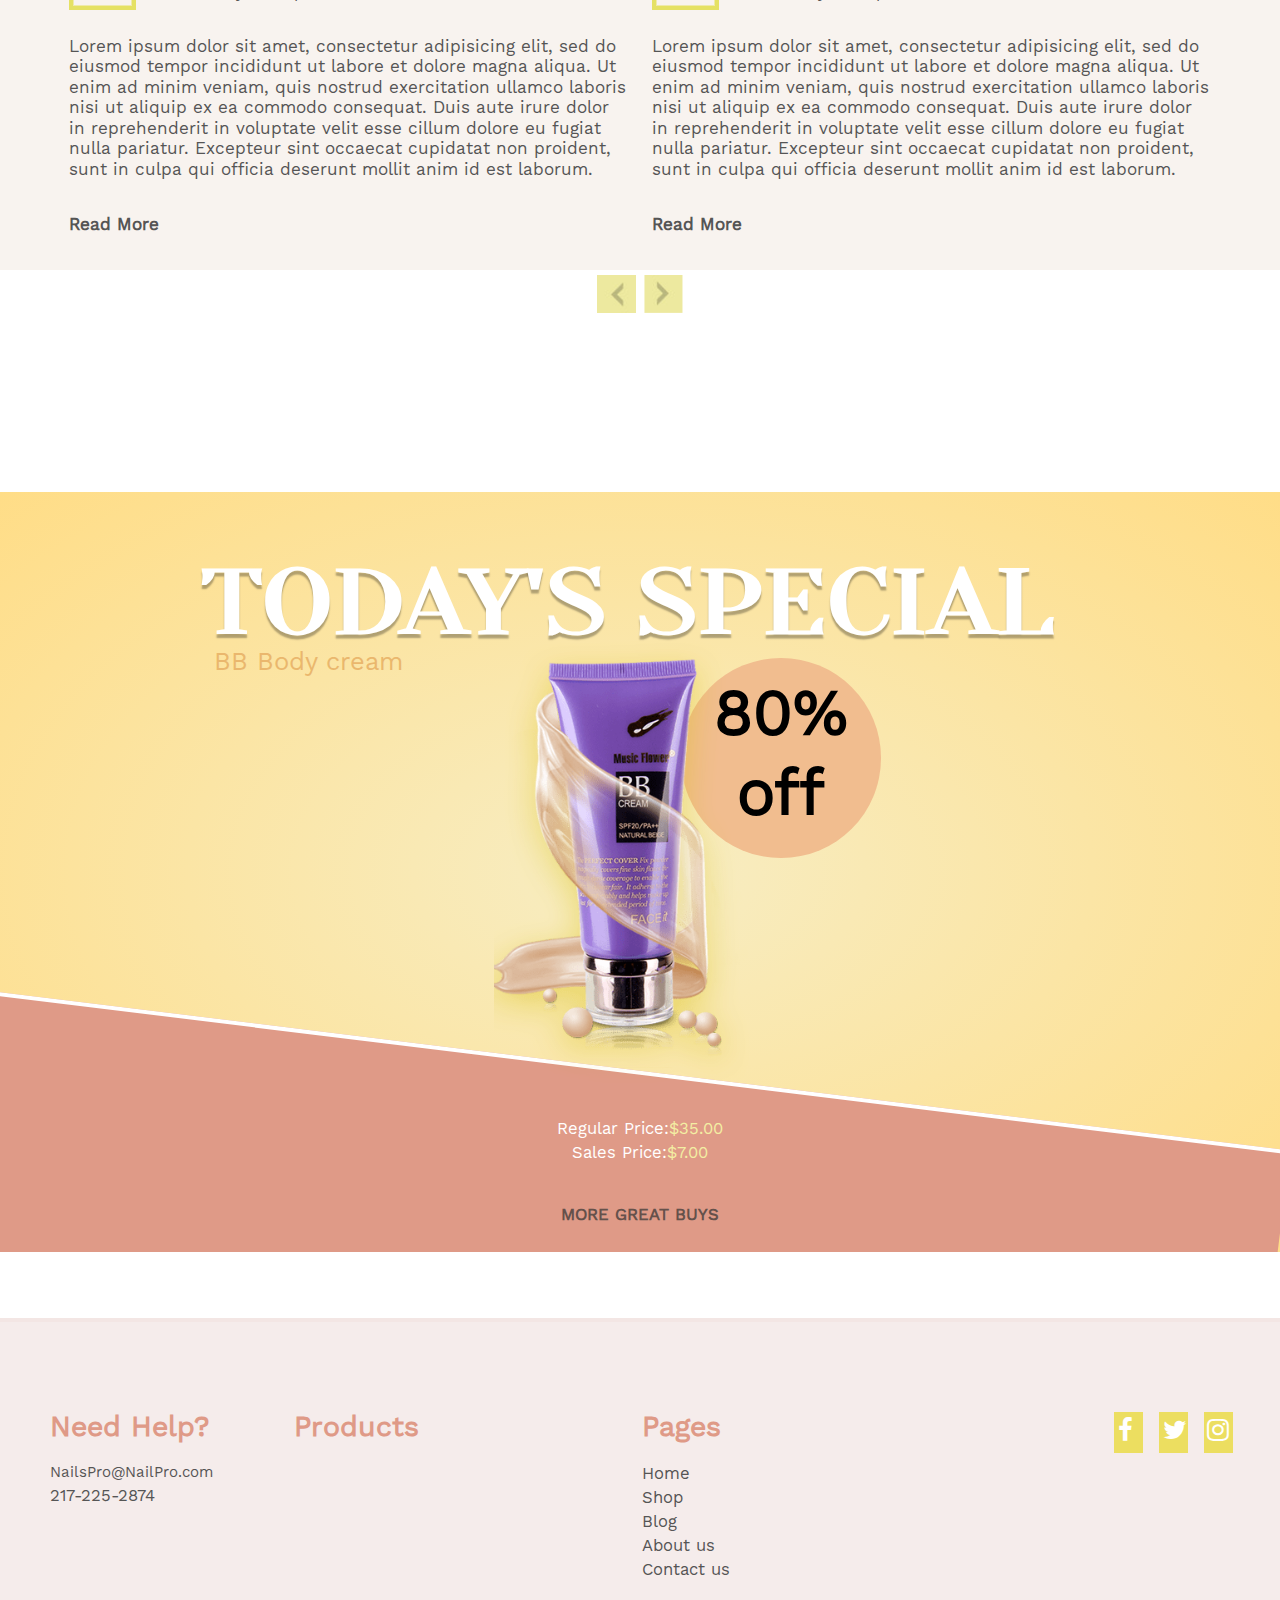
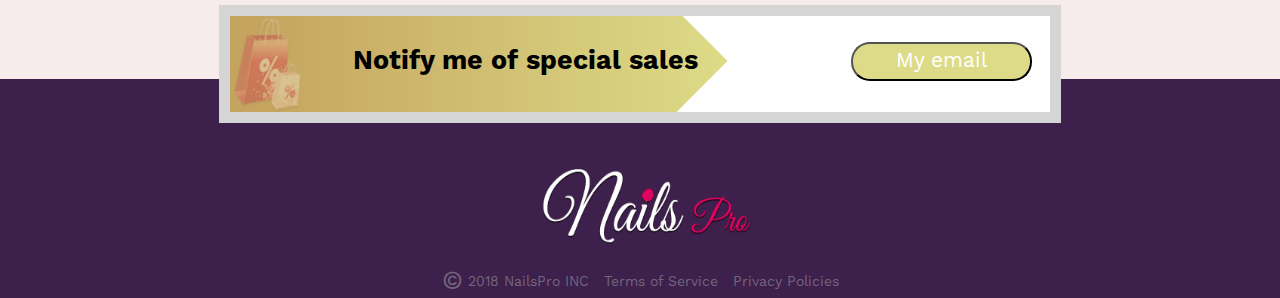
==== commit 64e207c8: "arrow to top" ====
--- a/index.html
+++ b/index.html
@@ -824,6 +824,12 @@
       <p><span>&#169;</span> 2018 NailsPro INC &nbsp; Terms of Service &nbsp; Privacy Policies</p>
     </footer>
 
+    <a href="#toTop">
+      <div class="arrowToTop" style="opacity: 0.31; pointer-events: auto;">
+        <p>&gt;</p>
+      </div>
+    </a>
+
 
     <script type="text/javascript" src="assets/js/app.js">
 
--- a/assets/css/style.css
+++ b/assets/css/style.css
@@ -1819,6 +1819,37 @@
 .blackBrowBrush
 {
   display: none;
+}
+/* arrow to top */
+.arrowToTop{
+  opacity: 0;
+  transition: all 0.75s ease;
+  position: fixed;
+  z-index: 3;
+  width: 2.89vw;
+  height: 2.89vw;
+  background: #e8f0d6;
+  right: 3vw;
+  /* top: 2vw; */
+  bottom: 4vw;
+  transform: rotate(-90deg);
+  display: flex;
+  /* opacity: 0.3; */
+  align-items: center;
+  justify-content: center;
+  border:1px solid #d16381;
+}
+
+.arrowToTop:hover{
+  opacity: 1 !important;
+}
+
+.arrowToTop p{
+  margin: 0 !important;
+  font-size: 2vw;
+  font-weight: 600;
+  transform: scale(0.7,1.3);
+  color: #d16381;
 }
 /* PORTRAIT BREAKPOINT */
 /* PORTRAIT BREAKPOINT */
